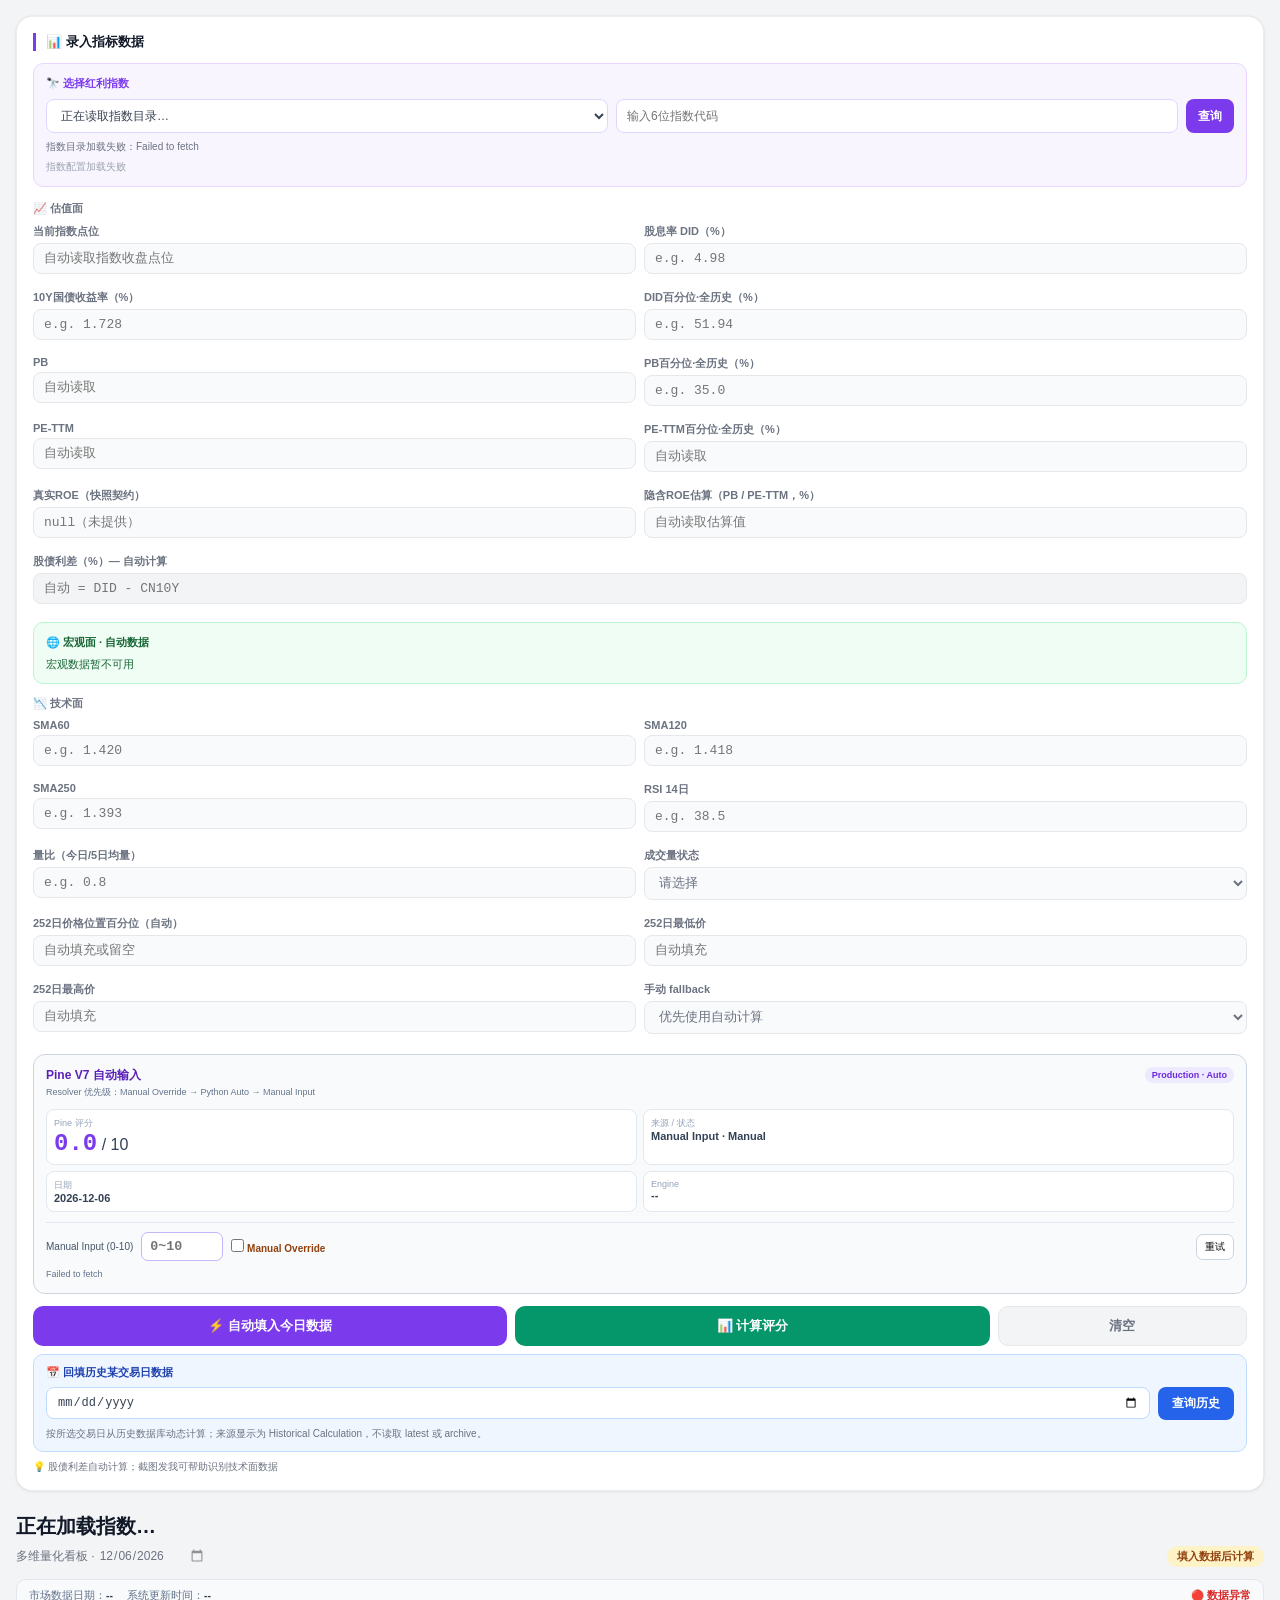
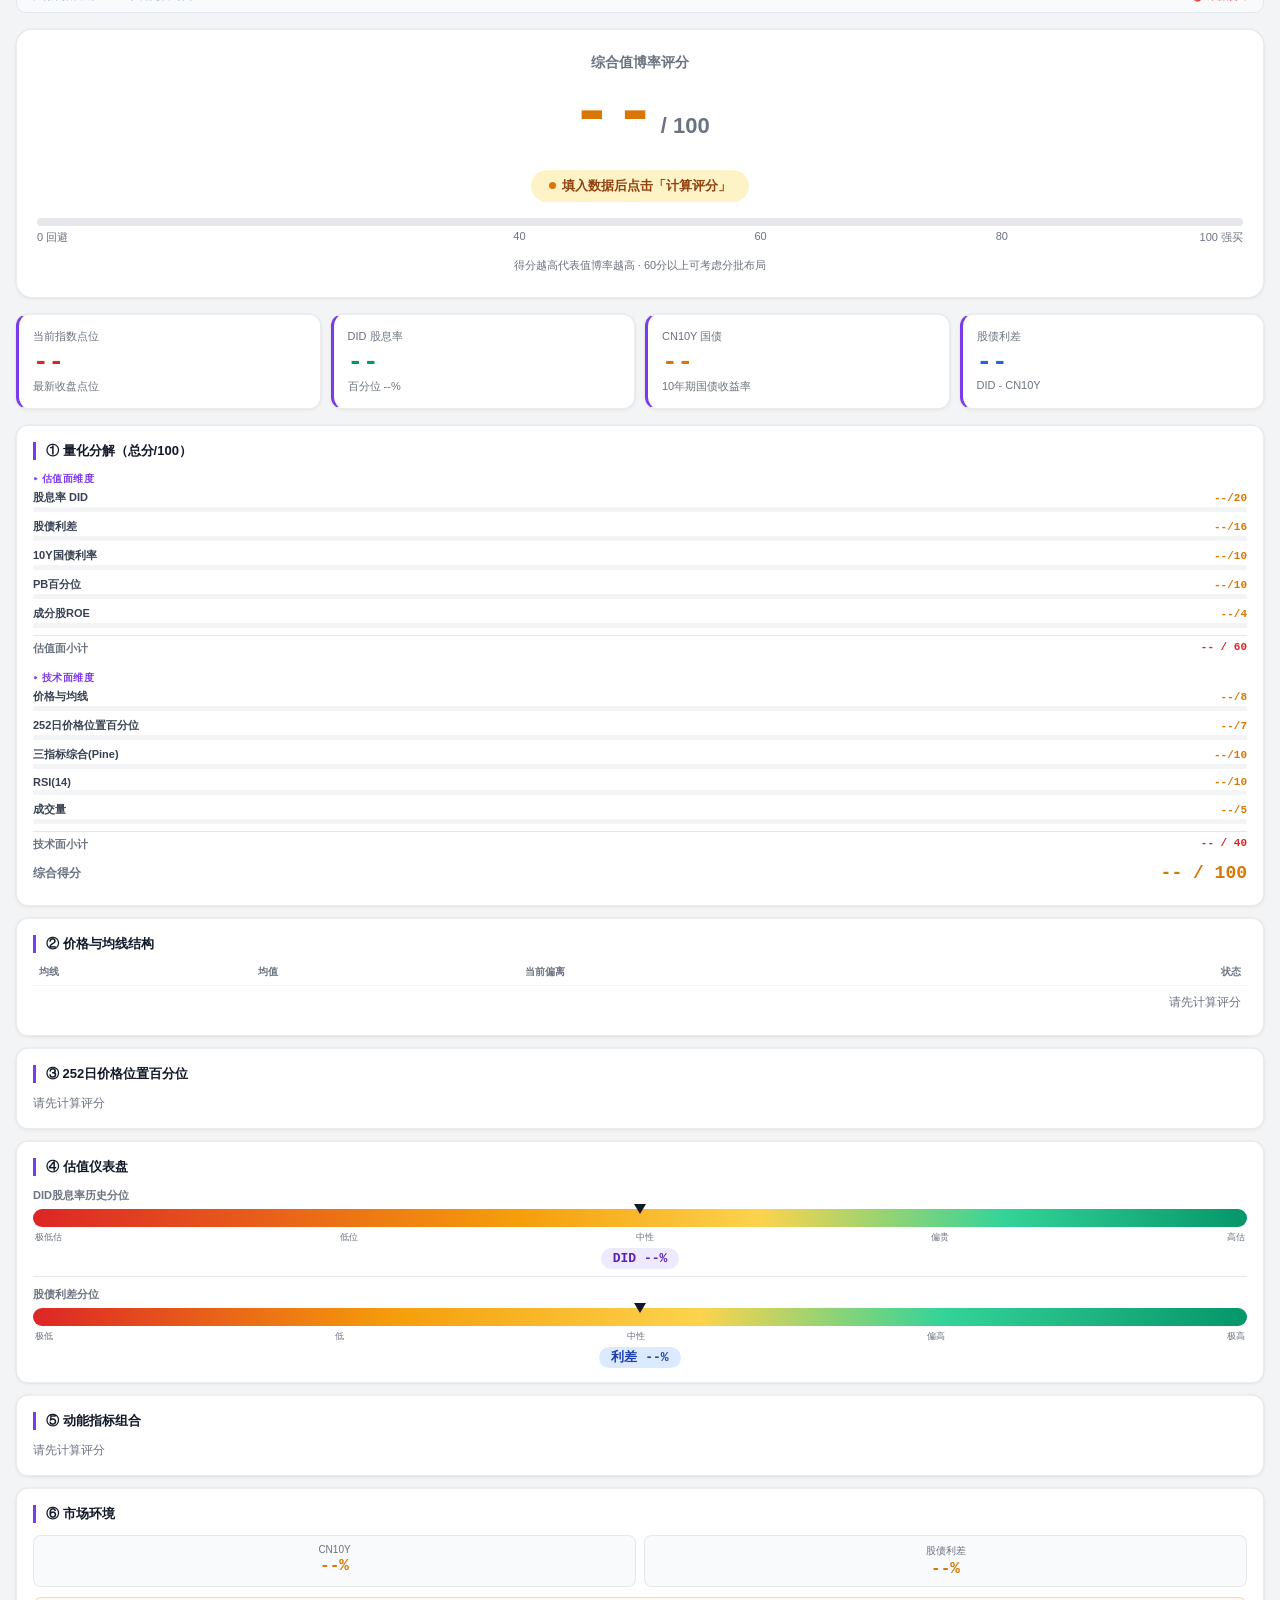
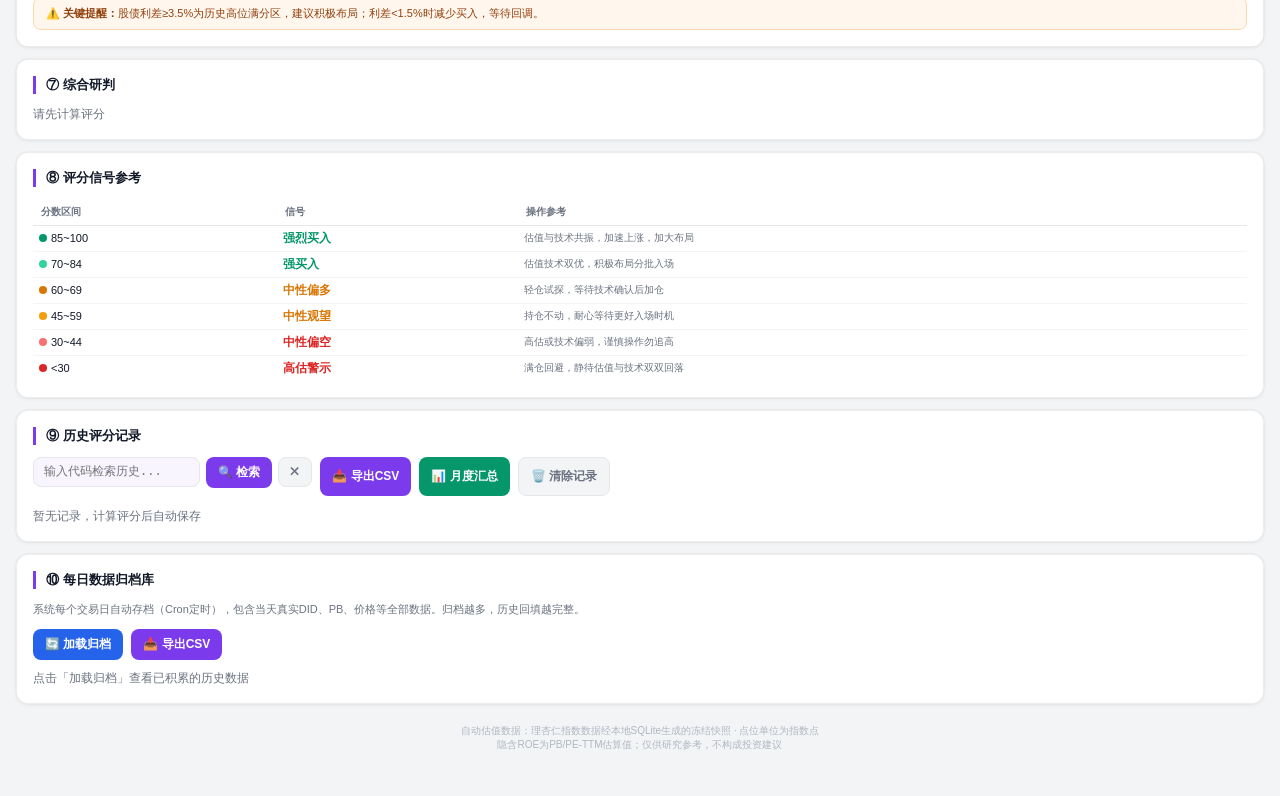
==== index.html @ 4956acb6 "Remove historical position card from Pages" ====
<!DOCTYPE html>
<html lang="zh-CN" style="overflow-x:hidden">
<head>
<meta charset="UTF-8">
<meta name="viewport" content="width=device-width,initial-scale=1">
<title>红利ETF看板 · V1.3 Production</title>
<style>
*,*::before,*::after{box-sizing:border-box;margin:0;padding:0}
img,video,svg,canvas{max-width:100%}
:root{--bg:#f3f4f6;--card:#fff;--bd:rgba(0,0,0,.07);--red:#dc2626;--green:#059669;--blue:#2563eb;--amber:#d97706;--purple:#7c3aed;--muted:#6b7280;--shadow:0 1px 4px rgba(0,0,0,.06),0 0 0 .5px rgba(0,0,0,.04)}
body{font-family:'Inter',-apple-system,sans-serif;background:var(--bg);color:#111827;min-height:100vh;padding:16px;overflow-x:hidden}
.card{background:var(--card);border-radius:12px;box-shadow:var(--shadow);border:.5px solid var(--bd);padding:16px;margin-bottom:12px;overflow:hidden;width:100%;box-sizing:border-box}
.card-title{font-size:13px;font-weight:700;margin-bottom:12px;padding-left:10px;border-left:3px solid var(--purple);white-space:nowrap}
.score-hero{background:var(--card);border-radius:16px;box-shadow:var(--shadow);border:.5px solid var(--bd);padding:24px 20px;margin-bottom:16px;text-align:center}
.score-big{font-family:monospace;font-size:72px;font-weight:700;line-height:1}
.verdict-pill{display:inline-flex;align-items:center;gap:6px;margin:8px auto 16px;font-size:13px;font-weight:600;padding:7px 18px;border-radius:20px}
.verdict-dot{width:7px;height:7px;border-radius:50%;flex-shrink:0}
.scale-track{position:relative;height:8px;border-radius:99px;background:#e5e7eb;overflow:hidden;margin-bottom:4px}
.scale-fill{position:absolute;top:0;left:0;height:100%;border-radius:99px;background:linear-gradient(to right,#dc2626,#f59e0b,#059669)}
.scale-labels{position:relative;height:16px;margin-top:2px}
.scale-labels span{position:absolute;font-size:11px;color:var(--muted);font-weight:500;white-space:nowrap;transform:translateX(-50%)}
.scale-labels span:first-child{transform:translateX(0)}
.scale-labels span:last-child{transform:translateX(-100%)}
.kpi-grid{display:grid;grid-template-columns:repeat(2,1fr);gap:10px;margin-bottom:16px}
.kpi-card{background:var(--card);border-radius:12px;box-shadow:var(--shadow);border:.5px solid var(--bd);padding:14px;border-left:3px solid var(--purple);overflow:hidden}
.kpi-label{font-size:11px;color:var(--muted);font-weight:500;white-space:nowrap;overflow:hidden;text-overflow:ellipsis}
.kpi-value{font-family:monospace;font-size:26px;font-weight:700;line-height:1.1;margin-top:4px;overflow:hidden;text-overflow:ellipsis;white-space:nowrap}
.kpi-sub{font-size:11px;color:var(--muted);margin-top:3px;white-space:nowrap}
.dim-label{font-size:11px;font-weight:700;color:var(--muted);margin:4px 0 10px;text-transform:uppercase;letter-spacing:.5px}
.score-row{display:flex;align-items:center;gap:8px;margin-bottom:6px}
.score-row-label{font-size:12px;flex-shrink:0;width:100px;white-space:nowrap;overflow:hidden;text-overflow:ellipsis}
.score-bar-wrap{flex:1;height:6px;background:#e5e7eb;border-radius:99px;overflow:hidden}
.score-bar-fill{height:100%;border-radius:99px}
.score-row-pts{font-family:monospace;font-size:12px;font-weight:700;flex-shrink:0;width:50px;text-align:right;white-space:nowrap}
.subtotal-row{display:flex;justify-content:space-between;align-items:center;padding:5px 0;margin:4px 0 10px;border-top:.5px dashed #e5e7eb;border-bottom:.5px dashed #e5e7eb}
.subtotal-row span:first-child{font-size:11px;font-weight:600;color:var(--muted)}
.subtotal-row span:last-child{font-family:monospace;font-size:13px;font-weight:700}
.gauge-track{position:relative;height:18px;border-radius:99px;background:linear-gradient(to right,#dc2626 0%,#f59e0b 40%,#fcd34d 60%,#34d399 80%,#059669 100%);margin-bottom:4px}
.gauge-ptr{position:absolute;top:-5px;transform:translateX(-50%);width:0;height:0;border-left:6px solid transparent;border-right:6px solid transparent;border-top:10px solid #111827}
.gauge-labels{display:flex;justify-content:space-between;font-size:9px;color:var(--muted);font-weight:500;padding:0 2px}
.pp252-row{display:flex;justify-content:space-between;align-items:center;padding:7px 0;border-bottom:.5px solid #e5e7eb;font-size:11px}
.pp252-row:last-child{border-bottom:none}.pp252-value{font-family:monospace;font-weight:700}
.bg-green{background:#d1fae5;color:#065f46}.bg-amber{background:#fef3c7;color:#92400e}.bg-red{background:#fee2e2;color:#991b1b}.bg-blue{background:#dbeafe;color:#1e40af}.bg-gray{background:#f3f4f6;color:#6b7280}.bg-purple{background:#ede9fe;color:#5b21b6;border:1px solid #c4b5fd}
.ma-table{width:100%;border-collapse:collapse;table-layout:fixed}
.ma-table th{font-size:10px;color:var(--muted);font-weight:600;text-align:left;padding:0 6px 6px}.ma-table th:last-child{text-align:right}.ma-table td:last-child{text-align:right}
.ma-table td{font-size:12px;padding:5px 6px;border-top:.5px solid #f3f4f6;overflow:hidden;text-overflow:ellipsis}
.tag-below{background:#fee2e2;color:#991b1b;padding:1px 6px;border-radius:4px;font-size:10px;font-weight:600}
.tag-above{background:#d1fae5;color:#065f46;padding:1px 6px;border-radius:4px;font-size:10px;font-weight:600}
.ind-row{display:flex;align-items:flex-start;gap:8px;padding:8px 0;border-top:.5px solid #f3f4f6}
.ind-row:first-child{border-top:none;padding-top:0}
.ind-dot{width:8px;height:8px;border-radius:50%;flex-shrink:0;margin-top:3px}
.ind-dot.red{background:var(--red)}.ind-dot.green{background:var(--green)}.ind-dot.amber{background:var(--amber)}
.ind-content h4{font-size:12px;font-weight:600;word-break:break-word}
.ind-content p{font-size:11px;color:var(--muted);margin-top:2px;line-height:1.45;word-break:break-word}
.analyst-block{background:#f9fafb;border-radius:10px;padding:10px 12px;border:.5px solid var(--bd);margin-top:8px}
.analyst-block h4{font-size:11px;font-weight:700;color:var(--muted);margin-bottom:6px;text-transform:uppercase;letter-spacing:.5px}
.analyst-item{display:flex;gap:8px;align-items:flex-start;margin-bottom:5px}
.analyst-item:last-child{margin-bottom:0}
.analyst-dot{width:7px;height:7px;border-radius:50%;flex-shrink:0;margin-top:4px}
.analyst-dot.green{background:#059669}.analyst-dot.red{background:#dc2626}.analyst-dot.gray{background:var(--muted)}
.analyst-item p{font-size:11px;color:#111827;line-height:1.5}
.entry-field{display:flex;flex-direction:column;gap:4px;margin-bottom:8px;min-width:0}
.entry-field label{font-size:11px;font-weight:600;color:var(--muted);white-space:nowrap;overflow:hidden;text-overflow:ellipsis}
.entry-field input,.entry-field select{font-family:monospace;font-size:13px;padding:7px 10px;border:1px solid #e5e7eb;border-radius:8px;background:#f9fafb;color:#111827;outline:none;width:100%;min-width:0;box-sizing:border-box}
.entry-field input:focus,.entry-field select:focus{border-color:var(--purple);box-shadow:0 0 0 2px rgba(124,58,237,.1);background:#fff}
.entry-field select{color:var(--muted)}.entry-field select.sel{color:#111827}
.entry-grid{display:grid;grid-template-columns:repeat(2,1fr);gap:8px;width:100%}
.btn-row{display:flex;flex-direction:row;flex-wrap:nowrap;gap:8px;margin-top:12px;width:100%}
.btn-calc{flex:2;min-width:0;padding:10px;background:#059669;color:#fff;border:none;border-radius:10px;font-size:13px;font-weight:700;cursor:pointer;white-space:nowrap}
.btn-fill{flex:2;min-width:0;padding:10px;background:var(--purple);color:#fff;border:none;border-radius:10px;font-size:13px;font-weight:700;cursor:pointer;white-space:normal;overflow:hidden;text-overflow:ellipsis;overflow-wrap:anywhere;line-height:1.25}
.btn-clear{flex:1;min-width:0;padding:10px;background:#f3f4f6;color:var(--muted);border:1px solid #e5e7eb;border-radius:10px;font-size:13px;font-weight:600;cursor:pointer;white-space:nowrap}
.calc-result{display:none;margin-top:10px;padding:10px 12px;background:#f0fdf4;border:.5px solid #bbf7d0;border-radius:10px;font-size:11px;color:#065f46}
.calc-result.show{display:block}
.spread-box{background:#f9fafb;border-radius:8px;padding:8px;border:.5px solid var(--bd);text-align:center}
.spread-box-label{font-size:10px;color:var(--muted)}
.spread-box-val{font-family:monospace;font-size:16px;font-weight:700;margin-top:2px}
.warn-box{background:#fff7ed;border:.5px solid #fed7aa;border-radius:8px;padding:8px 12px;margin-top:10px;font-size:11px;color:#92400e}
.hist-btn{padding:7px 12px;border:none;border-radius:8px;font-size:12px;font-weight:600;cursor:pointer;white-space:nowrap}
.date-input{font-family:'Inter',sans-serif;font-size:12px;color:var(--muted);background:transparent;border:none;outline:none;cursor:pointer}
.date-input::-webkit-calendar-picker-indicator{opacity:.4;cursor:pointer;width:14px;height:14px;margin-left:2px}
.header-badge{font-size:11px;font-weight:600;padding:3px 10px;border-radius:20px;white-space:nowrap;background:#fef3c7;color:#92400e}
.index-selector-controls{display:grid;grid-template-columns:minmax(0,1fr) minmax(0,1fr) auto;gap:8px;width:100%}
.index-selector-controls select,.index-selector-controls input{min-width:0;width:100%;padding:8px 10px;border:1px solid #ddd6fe;border-radius:8px;background:#fff;font-size:12px;color:#374151;outline:none}
.index-selector-controls button{padding:8px 12px;border:0;border-radius:8px;background:#7c3aed;color:#fff;font-size:12px;font-weight:700;cursor:pointer;white-space:nowrap}
@media(min-width:480px){.kpi-grid{grid-template-columns:repeat(4,1fr)}}
@media(max-width:479px){body{padding:10px}.btn-row{display:grid;grid-template-columns:minmax(0,1fr) minmax(0,1fr)}.btn-row .btn-fill,.btn-row .btn-calc{min-height:44px;white-space:normal;overflow:hidden;overflow-wrap:anywhere;line-height:1.25}.btn-row .btn-clear{grid-column:1/-1;min-height:40px}.index-selector-controls{grid-template-columns:minmax(0,1fr)}.index-selector-controls button{min-height:40px}}
</style>
<link rel="stylesheet" href="https://zq609256057-bot.github.io/Dividend-ETF/pine_auto_candidate.css">
<script src="index_management.js"></script>
<script src="https://zq609256057-bot.github.io/Dividend-ETF/dashboard_v11_core.js"></script>
</head>
<body>

<!-- 录入 -->
<div class="card" style="border-radius:16px;margin-bottom:20px">
<div class="card-title">📊 录入指标数据</div>

<!-- 指数选择器 -->
<div style="margin-bottom:14px;padding:12px;background:#f8f5ff;border:.5px solid #e9d5ff;border-radius:10px;width:100%;box-sizing:border-box">
<div style="font-size:11px;font-weight:700;color:#7c3aed;margin-bottom:8px">🔭 选择红利指数</div>
<div class="index-selector-controls">
<select id="index-selector" aria-label="已接入指数"><option value="">正在读取指数目录…</option></select>
<input id="index-code-search" inputmode="numeric" maxlength="6" autocomplete="off" placeholder="输入6位指数代码" aria-label="指数代码搜索">
<button id="index-search-button" type="button">查询</button>
</div>
<div id="index-search-status" role="status" aria-live="polite" style="font-size:10px;color:#6b7280;margin-top:7px"></div>
<div id="selected-index-label" style="font-size:10px;color:#9ca3af;margin-top:6px">正在加载指数配置…</div>
</div>

<div style="font-size:11px;font-weight:700;color:var(--muted);margin-bottom:8px;text-transform:uppercase">📈 估值面</div>
<div class="entry-grid">
<div class="entry-field"><label>当前指数点位</label><input type="number" id="e_price" placeholder="自动读取指数收盘点位" step="0.01"></div>
<div class="entry-field"><label>股息率 DID（%）</label><input type="number" id="e_did" placeholder="e.g. 4.98" step="0.01"></div>
<div class="entry-field"><label>10Y国债收益率（%）</label><input type="number" id="e_cn10y" placeholder="e.g. 1.728" step="0.001"></div>
<div class="entry-field"><label>DID百分位·全历史（%）</label><input type="number" id="e_did_pct" placeholder="e.g. 51.94" step="0.1"></div>
<div class="entry-field"><label>PB</label><input type="number" id="e_pb" placeholder="自动读取" step="0.001" readonly></div>
<div class="entry-field"><label>PB百分位·全历史（%）</label><input type="number" id="e_pb_pct" placeholder="e.g. 35.0" step="0.1"></div>
<div class="entry-field"><label>PE-TTM</label><input type="number" id="e_pe_ttm" placeholder="自动读取" step="0.001" readonly></div>
<div class="entry-field"><label>PE-TTM百分位·全历史（%）</label><input type="number" id="e_pe_ttm_pct" placeholder="自动读取" step="0.1" readonly></div>
<div class="entry-field"><label>真实ROE（快照契约）</label><input type="number" id="e_roe_actual" placeholder="null（未提供）" readonly></div>
<div class="entry-field"><label>隐含ROE估算（PB / PE-TTM，%）</label><input type="number" id="e_roe" placeholder="自动读取估算值" step="0.1"></div>
<div class="entry-field" style="grid-column:span 2"><label>股债利差（%）— 自动计算</label><input type="number" id="e_spread" placeholder="自动 = DID - CN10Y" readonly style="background:#f3f4f6;color:var(--muted)"></div>
</div>
<div id="macro-panel" style="margin-top:10px;padding:10px 12px;background:#f0fdf4;border:.5px solid #bbf7d0;border-radius:10px;font-size:11px;line-height:1.65;color:#166534">
<div style="font-weight:700;margin-bottom:4px">🌐 宏观面 · 自动数据</div>
<div id="macro-status">宏观数据暂不可用</div>
</div>
<div style="font-size:11px;font-weight:700;color:var(--muted);margin:12px 0 8px;text-transform:uppercase">📉 技术面</div>
<div class="entry-grid">
<div class="entry-field"><label>SMA60</label><input type="number" id="e_sma60" placeholder="e.g. 1.420" step="0.001"></div>
<div class="entry-field"><label>SMA120</label><input type="number" id="e_sma120" placeholder="e.g. 1.418" step="0.001"></div>
<div class="entry-field"><label>SMA250</label><input type="number" id="e_sma250" placeholder="e.g. 1.393" step="0.001"></div>
<div class="entry-field"><label>RSI 14日</label><input type="number" id="e_rsi" placeholder="e.g. 38.5" step="0.1"></div>
<div class="entry-field"><label>量比（今日/5日均量）</label><input type="number" id="e_vol_ratio" placeholder="e.g. 0.8" step="0.01"></div>
<div class="entry-field"><label>成交量状态</label><select id="e_vol_state" onchange="this.classList.add('sel')"><option value="">请选择</option></select></div>
<script type="application/json" id="volume-status-config">{"automationEnabled":true,"ruleSource":"config/scoring_rules.json#volumeStatus","priceChangeThreshold":{"downExclusive":-0.01,"upExclusive":0.01},"volumeRatioThreshold":{"shrinkExclusive":0.8,"normalExclusive":1.2,"bigExclusive":1.5},"manualOptions":[{"value":"down_shrink","display":"下跌+缩量<0.8（健康洗盘★）","score":5},{"value":"down_mild","display":"下跌+温和量0.8~<1.2","score":4},{"value":"down_vol","display":"下跌+放量1.2~<1.5（警惕）","score":2},{"value":"down_big","display":"下跌+巨量≥1.5（恐慌抛盘）","score":0},{"value":"flat","display":"横盘（-1%~+1%，量比不限）","score":2},{"value":"up_shrink","display":"上涨+缩量<0.8（惜售）","score":4},{"value":"up_mild","display":"上涨+温和量0.8~<1.2（健康★）","score":5},{"value":"up_big","display":"上涨+放量≥1.2（情绪过热）","score":2}]}</script>
<div class="entry-field"><label>252日价格位置百分位（自动）</label><input type="number" id="e_price_position_252" placeholder="自动填充或留空" step="0.1"></div>
<div class="entry-field"><label>252日最低价</label><input type="number" id="e_price_252_low" placeholder="自动填充" step="0.001"></div>
<div class="entry-field"><label>252日最高价</label><input type="number" id="e_price_252_high" placeholder="自动填充" step="0.001"></div>
<div class="entry-field"><label>手动 fallback</label><select id="e_pp252_fallback" onchange="this.classList.add('sel')"><option value="">优先使用自动计算</option><option value="low">≤20%，低位，7分</option><option value="rel_low">20%~40%，偏低，5.25分</option><option value="neutral">40%~60%，中性，3.5分</option><option value="rel_high">60%~80%，偏高，1.5分</option><option value="hot">80%~100%，偏热，0分</option></select></div>
<section id="pine-auto-panel" class="pine-auto-panel" data-mode="manual" aria-live="polite">
<div class="pine-auto-head"><div><div class="pine-auto-title">Pine V7 自动输入</div><div style="font-size:9px;color:#64748b;margin-top:2px">Resolver 优先级：Manual Override → Python Auto → Manual Input</div></div><span class="pine-auto-badge">Production · Auto</span></div>
<div class="pine-auto-grid">
<div class="pine-auto-cell"><div class="pine-auto-key">Pine 评分</div><div><strong id="pine-auto-score" class="pine-auto-score">--</strong> / 10</div></div>
<div class="pine-auto-cell"><div class="pine-auto-key">来源 / 状态</div><div class="pine-auto-value"><span id="pine-auto-source">Manual Input</span> · <span id="pine-auto-mode">Manual</span></div></div>
<div class="pine-auto-cell"><div class="pine-auto-key">日期</div><div class="pine-auto-value" id="pine-auto-date">--</div></div>
<div class="pine-auto-cell"><div class="pine-auto-key">Engine</div><div class="pine-auto-value" id="pine-auto-engine">--</div></div>
</div>
<div class="pine-auto-manual"><label for="e_tech3" style="font-size:10px;color:#475569">Manual Input (0-10)</label><input type="number" id="e_tech3" min="0" max="10" step="1" placeholder="0~10"><label style="font-size:10px;font-weight:700;color:#92400e"><input type="checkbox" id="pine-manual-override-enabled"> Manual Override</label><button type="button" id="pine-auto-retry" style="margin-left:auto;padding:5px 8px;border:1px solid #cbd5e1;border-radius:7px;background:#fff;font-size:10px;cursor:pointer">重试</button></div>
<div id="pine-auto-status" class="pine-auto-status">正在读取 Pine API…</div>
</section>
</div>
<div class="btn-row">
<button class="btn-fill" onclick="autoFill()">⚡ 自动填入今日数据</button>
<button class="btn-calc" onclick="calcScore()">📊 计算评分</button>
<button class="btn-clear" onclick="clearAll()">清空</button>
</div>
<div style="margin-top:8px;padding:10px 12px;background:#eff6ff;border:.5px solid #bfdbfe;border-radius:10px">
<div style="font-size:11px;font-weight:700;color:#1e40af;margin-bottom:7px">📅 回填历史某交易日数据</div>
<div style="display:flex;gap:8px;align-items:center">
<input type="date" id="backfill-date-div" style="flex:1;font-family:monospace;font-size:12px;padding:7px 10px;border:1px solid #bfdbfe;border-radius:8px;background:#fff;color:#374151;outline:none">
<button id="backfill-button-div" onclick="fillHistoricalDate()" style="padding:8px 14px;background:#2563eb;color:#fff;border:none;border-radius:8px;font-size:12px;font-weight:700;cursor:pointer;white-space:nowrap">⏮ 回填该日</button>
</div>
<p style="font-size:10px;color:#6b7280;margin-top:6px;line-height:1.5">按所选交易日从历史数据库动态计算；来源显示为 Historical Calculation，不读取 latest 或 archive。</p>
</div>
<div class="calc-result" id="calcResult"><strong>📊 评分结果</strong><br><span id="calcText"></span></div>
<p style="font-size:10px;color:var(--muted);margin-top:8px">💡 股债利差自动计算；截图发我可帮助识别技术面数据</p>
</div>

<!-- Header -->
<div style="display:flex;align-items:flex-start;justify-content:space-between;margin-bottom:20px">
<div style="flex:1;min-width:0">
<h1 id="etf-title" style="font-size:20px;font-weight:700;outline:none;border-radius:6px;padding:2px 4px;margin-left:-4px">正在加载指数…</h1>
<div style="display:flex;align-items:center;justify-content:space-between;gap:4px;margin-top:4px">
<div style="display:flex;align-items:center;gap:4px"><span style="font-size:12px;color:var(--muted)">多维量化看板 ·</span><input type="date" id="header-date" class="date-input"></div>
<span id="header-badge" class="header-badge">填入数据后计算</span>
</div>
</div>
</div>

<!-- Data freshness status (display only; does not affect scoring or inputs) -->
<div id="data-status-panel" style="display:flex;align-items:center;justify-content:space-between;gap:12px;flex-wrap:wrap;margin:-8px 0 16px;padding:9px 12px;background:#f8fafc;border:.5px solid #e2e8f0;border-radius:10px;font-size:10.5px;color:#64748b">
<div style="display:flex;gap:14px;flex-wrap:wrap">
<span>市场数据日期：<strong id="data-status-market-date" style="color:#334155">读取中...</strong></span>
<span>系统更新时间：<strong id="data-status-generated-at" style="color:#334155">读取中...</strong></span>
</div>
<strong id="data-status-state" style="color:#64748b">⚪ 正在检查数据状态</strong>
</div>

<!-- Score Hero -->
<div class="score-hero">
<h2 style="font-size:14px;font-weight:700;color:var(--muted);margin-bottom:4px">综合值博率评分</h2>
<div style="display:flex;align-items:baseline;justify-content:center;gap:4px;margin:6px 0 12px">
<span id="hero-score" class="score-big" style="color:#d97706">--</span>
<span style="font-size:22px;font-weight:600;color:var(--muted)">/ 100</span>
</div>
<div id="hero-pill" class="verdict-pill" style="background:#fef3c7;color:#92400e"><span class="verdict-dot" style="background:#d97706"></span>填入数据后点击「计算评分」</div>
<div class="scale-track"><div id="hero-bar" class="scale-fill" style="width:0%"></div></div>
<div class="scale-labels">
<span style="left:0%">0 回避</span><span style="left:40%">40</span><span style="left:60%">60</span><span style="left:80%">80</span><span style="left:100%">100 强买</span>
</div>
<p style="font-size:11px;color:var(--muted);margin-top:12px">得分越高代表值博率越高 · 60分以上可考虑分批布局</p>
</div>

<!-- KPI -->
<div class="kpi-grid">
<div class="kpi-card"><div class="kpi-label">当前指数点位</div><div class="kpi-value" id="kpi-price" style="color:#dc2626">--</div><div class="kpi-sub" id="kpi-price-sub">最新收盘点位</div></div>
<div class="kpi-card"><div class="kpi-label">DID 股息率</div><div class="kpi-value" id="kpi-did" style="color:#059669">--</div><div class="kpi-sub" id="kpi-did-sub">百分位 --%</div></div>
<div class="kpi-card"><div class="kpi-label">CN10Y 国债</div><div class="kpi-value" id="kpi-bond" style="color:#d97706">--</div><div class="kpi-sub">10年期国债收益率</div></div>
<div class="kpi-card"><div class="kpi-label">股债利差</div><div class="kpi-value" id="kpi-spread" style="color:#2563eb">--</div><div class="kpi-sub" id="kpi-spread-sub">DID - CN10Y</div></div>
</div>

<!-- Score Decomp -->
<div class="card" id="score-decomp-section"></div>

<!-- MA -->
<div class="card">
<div class="card-title">② 价格与均线结构</div>
<table class="ma-table"><colgroup><col style="width:18%"><col style="width:22%"><col style="width:28%"><col style="width:32%"></colgroup><thead><tr><th>均线</th><th>均值</th><th>当前偏离</th><th style="text-align:right">状态</th></tr></thead><tbody id="ma-tbody"><tr><td colspan="4" style="font-size:12px;color:var(--muted);padding:8px 6px">请先计算评分</td></tr></tbody></table>
</div>

<!-- 252日价格位置 -->
<div class="card">
<div class="card-title">③ 252日价格位置百分位</div>
<div id="pp252-rows"><p style="font-size:12px;color:var(--muted)">请先计算评分</p></div>
</div>

<!-- Gauge -->
<div class="card">
<div class="card-title">④ 估值仪表盘</div>
<p style="font-size:11px;font-weight:600;color:var(--muted);margin-bottom:6px">DID股息率历史分位</p>
<div class="gauge-track"><div class="gauge-ptr" id="did-ptr" style="left:50%"></div></div>
<div class="gauge-labels"><span>极低估</span><span>低位</span><span>中性</span><span>偏贵</span><span>高估</span></div>
<div style="text-align:center;margin-top:4px"><span style="font-family:monospace;font-size:13px;font-weight:700;padding:3px 12px;border-radius:20px;background:#ede9fe;color:#5b21b6" id="did-gauge-label">DID --%</span></div>
<div style="height:.5px;background:#e5e7eb;margin:10px 0"></div>
<p style="font-size:11px;font-weight:600;color:var(--muted);margin-bottom:6px">股债利差分位</p>
<div class="gauge-track" style="background:linear-gradient(to right,#dc2626 0%,#f59e0b 30%,#fcd34d 55%,#34d399 75%,#059669 100%)"><div class="gauge-ptr" id="spread-ptr" style="left:50%"></div></div>
<div class="gauge-labels"><span>极低</span><span>低</span><span>中性</span><span>偏高</span><span>极高</span></div>
<div style="text-align:center;margin-top:4px"><span style="font-family:monospace;font-size:13px;font-weight:700;padding:3px 12px;border-radius:20px;background:#dbeafe;color:#1e40af" id="spread-gauge-label">利差 --%</span></div>
</div>

<!-- Indicators -->
<div class="card">
<div class="card-title">⑤ 动能指标组合</div>
<div id="indicator-rows"><p style="font-size:12px;color:var(--muted)">请先计算评分</p></div>
</div>

<!-- Spread -->
<div class="card">
<div class="card-title">⑥ 市场环境</div>
<div style="display:grid;grid-template-columns:repeat(2,1fr);gap:8px;margin-bottom:10px">
<div class="spread-box"><div class="spread-box-label">CN10Y</div><div class="spread-box-val" id="box-bond" style="color:var(--amber)">--%</div></div>
<div class="spread-box"><div class="spread-box-label">股债利差</div><div class="spread-box-val" id="box-spread" style="color:var(--amber)">--%</div></div>
</div>
<div class="warn-box">⚠️ <strong>关键提醒：</strong>股债利差≥3.5%为历史高位满分区，建议积极布局；利差&lt;1.5%时减少买入，等待回调。</div>
</div>

<!-- Summary -->
<div class="card" id="summary-card">
<div class="card-title">⑦ 综合研判</div>
<p style="font-size:12px;color:var(--muted)">请先计算评分</p>
</div>



<!-- 评分信号参考 -->
<div class="card">
<div class="card-title">⑧ 评分信号参考</div>
<table style="width:100%;border-collapse:collapse;font-size:12px">
<thead><tr style="border-bottom:1.5px solid #e5e7eb">
<th style="padding:6px 8px;text-align:left;font-size:10px;color:var(--muted)">分数区间</th>
<th style="padding:6px 8px;text-align:left;font-size:10px;color:var(--muted)">信号</th>
<th style="padding:6px 8px;text-align:left;font-size:10px;color:var(--muted)">操作参考</th>
</tr></thead>
<tbody>
<tr style="border-bottom:.5px solid #f3f4f6"><td style="padding:4px 6px;white-space:nowrap;font-size:11px"><span style="display:inline-flex;align-items:center;gap:4px"><span style="width:8px;height:8px;border-radius:50%;background:#059669;display:inline-block"></span>85~100</span></td><td style="padding:4px 6px;font-weight:700;color:#059669;white-space:nowrap;font-size:12px">强烈买入</td><td style="padding:4px 6px;color:#6b7280;font-size:10px;line-height:1.4">估值与技术共振，加速上涨，加大布局</td></tr>
<tr style="border-bottom:.5px solid #f3f4f6"><td style="padding:4px 6px;white-space:nowrap;font-size:11px"><span style="display:inline-flex;align-items:center;gap:4px"><span style="width:8px;height:8px;border-radius:50%;background:#34d399;display:inline-block"></span>70~84</span></td><td style="padding:4px 6px;font-weight:700;color:#059669;white-space:nowrap;font-size:12px">强买入</td><td style="padding:4px 6px;color:#6b7280;font-size:10px;line-height:1.4">估值技术双优，积极布局分批入场</td></tr>
<tr style="border-bottom:.5px solid #f3f4f6"><td style="padding:4px 6px;white-space:nowrap;font-size:11px"><span style="display:inline-flex;align-items:center;gap:4px"><span style="width:8px;height:8px;border-radius:50%;background:#d97706;display:inline-block"></span>60~69</span></td><td style="padding:4px 6px;font-weight:700;color:#d97706;white-space:nowrap;font-size:12px">中性偏多</td><td style="padding:4px 6px;color:#6b7280;font-size:10px;line-height:1.4">轻仓试探，等待技术确认后加仓</td></tr>
<tr style="border-bottom:.5px solid #f3f4f6"><td style="padding:4px 6px;white-space:nowrap;font-size:11px"><span style="display:inline-flex;align-items:center;gap:4px"><span style="width:8px;height:8px;border-radius:50%;background:#f59e0b;display:inline-block"></span>45~59</span></td><td style="padding:4px 6px;font-weight:700;color:#d97706;white-space:nowrap;font-size:12px">中性观望</td><td style="padding:4px 6px;color:#6b7280;font-size:10px;line-height:1.4">持仓不动，耐心等待更好入场时机</td></tr>
<tr style="border-bottom:.5px solid #f3f4f6"><td style="padding:4px 6px;white-space:nowrap;font-size:11px"><span style="display:inline-flex;align-items:center;gap:4px"><span style="width:8px;height:8px;border-radius:50%;background:#f87171;display:inline-block"></span>30~44</span></td><td style="padding:4px 6px;font-weight:700;color:#dc2626;white-space:nowrap;font-size:12px">中性偏空</td><td style="padding:4px 6px;color:#6b7280;font-size:10px;line-height:1.4">高估或技术偏弱，谨慎操作勿追高</td></tr>
<tr><td style="padding:4px 6px;white-space:nowrap;font-size:11px"><span style="display:inline-flex;align-items:center;gap:4px"><span style="width:8px;height:8px;border-radius:50%;background:#dc2626;display:inline-block"></span>&lt;30</span></td><td style="padding:4px 6px;font-weight:700;color:#dc2626;white-space:nowrap;font-size:12px">高估警示</td><td style="padding:4px 6px;color:#6b7280;font-size:10px;line-height:1.4">满仓回避，静待估值与技术双双回落</td></tr>
</tbody></table>
</div>

<!-- History -->
<div class="card" id="history-section">
<div class="card-title">⑨ 历史评分记录</div>
<div style="display:flex;gap:8px;margin-bottom:12px;flex-wrap:wrap">
<div style="display:flex;align-items:center;gap:6px;margin-bottom:8px;grid-column:1/-1"><input id="hist-search" type="text" inputmode="numeric" maxlength="6" placeholder="输入代码检索历史..." style="flex:1;padding:7px 10px;border-radius:8px;border:.5px solid #e5e7eb;font-size:12px;background:#f8f5ff;color:#374151;outline:none;font-family:monospace" oninput="searchHistory(this.value)"><button onclick="searchHistory(document.getElementById('hist-search').value)" style="padding:7px 12px;border-radius:8px;background:#7c3aed;color:#fff;border:none;font-size:12px;font-weight:700;cursor:pointer;white-space:nowrap">🔍 检索</button><button onclick="document.getElementById('hist-search').value='';renderHistory(window._etfHistory||[])" style="padding:7px 10px;border-radius:8px;background:#f3f4f6;color:var(--muted);border:.5px solid #e5e7eb;font-size:12px;cursor:pointer">✕</button></div><button class="hist-btn" onclick="exportCSV()" style="background:#7c3aed;color:#fff">📥 导出CSV</button>
<button class="hist-btn" onclick="showMonthly()" style="background:#059669;color:#fff">📊 月度汇总</button>
<button class="hist-btn" onclick="clearHistory()" style="background:#f3f4f6;color:var(--muted);border:1px solid #e5e7eb">🗑️ 清除记录</button>
</div>
<div id="history-table-wrap"><p style="font-size:12px;color:var(--muted)">暂无记录，计算评分后自动保存</p></div>
</div>

<!-- 数据归档库 -->
<div class="card" id="div-archive-section">
<div class="card-title">⑩ 每日数据归档库</div>
<p style="font-size:11px;color:var(--muted);margin-bottom:10px;line-height:1.6">系统每个交易日自动存档（Cron定时），包含当天真实DID、PB、价格等全部数据。归档越多，历史回填越完整。</p>
<div style="display:flex;gap:8px;margin-bottom:10px;flex-wrap:wrap">
<button onclick="loadDivArchive()" class="hist-btn" style="background:#2563eb;color:#fff">🔄 加载归档</button>
<button onclick="exportDivArchiveCSV()" class="hist-btn" style="background:#7c3aed;color:#fff">📥 导出CSV</button>
</div>
<div id="div-archive-wrap"><p style="font-size:12px;color:var(--muted)">点击「加载归档」查看已积累的历史数据</p></div>
</div>

<script>
var STORAGE_KEY='dividend_etf_history';
var API_KEY='v1_3_production_history';
var latestPricePosition252=null;
// Production 始终使用浏览器本地历史，不写 Production KV。
async function cloudLoad(){try{var d=JSON.parse(localStorage.getItem(API_KEY)||'[]');return Array.isArray(d)?d:[];}catch(e){return[];}}
async function cloudSave(records){try{localStorage.setItem(API_KEY,JSON.stringify(records));}catch(e){console.warn('Production本地历史保存失败',e);}}
function g(id){return document.getElementById(id);}
function gv(id){var el=g(id);return el?el.value:'';}
var DISPLAY_NUMBER_INPUT_IDS=['e_price','e_did','e_cn10y','e_did_pct','e_pb','e_pb_pct','e_pe_ttm','e_pe_ttm_pct','e_roe_actual','e_roe','e_spread','e_sma60','e_sma120','e_sma250','e_rsi','e_vol_ratio','e_price_position_252','e_price_252_low','e_price_252_high','e_tech3'];
var VOLUME_STATUS_CONFIG=JSON.parse(g('volume-status-config').textContent);
var VOLUME_STATUS_BY_VALUE=Object.fromEntries(VOLUME_STATUS_CONFIG.manualOptions.map(function(item){return[item.value,item];}));
VOLUME_STATUS_CONFIG.manualOptions.forEach(function(item){var option=document.createElement('option');option.value=item.value;option.textContent=item.display;g('e_vol_state').appendChild(option);});
function formatDisplayNumber(value,maxDecimals){
  if(value===null||value===undefined||value==='')return'';
  var number=Number(value);
  if(!Number.isFinite(number))return'';
  var decimals=Number.isInteger(maxDecimals)?Math.max(0,Math.min(20,maxDecimals)):3;
  var factor=Math.pow(10,decimals);
  var rounded=Math.round((number+Number.EPSILON)*factor)/factor;
  if(!Number.isFinite(rounded))rounded=number;
  if(Object.is(rounded,-0))rounded=0;
  return rounded.toLocaleString('en-US',{useGrouping:false,minimumFractionDigits:0,maximumFractionDigits:decimals});
}
function clearDisplayRaw(el){if(!el)return;delete el.dataset.rawValue;delete el.dataset.displayValue;}
function setDisplayNumberValue(id,value){
  var el=g(id),display=formatDisplayNumber(value);
  if(!el||display==='')return false;
  el.value=display;
  el.dataset.rawValue=String(value);
  el.dataset.displayValue=display;
  return true;
}
function numericInputValue(id){
  var el=g(id);if(!el)return NaN;
  if(el.dataset.rawValue!==undefined&&el.value===el.dataset.displayValue)return Number(el.dataset.rawValue);
  return parseFloat(el.value);
}
function storedInputValue(id){
  var el=g(id);if(!el)return'';
  if(el.dataset.rawValue!==undefined&&el.value===el.dataset.displayValue)return el.dataset.rawValue;
  return el.value;
}
DISPLAY_NUMBER_INPUT_IDS.forEach(function(id){
  var el=g(id);if(!el)return;
  el.addEventListener('input',function(){el.dataset.manualOverride='true';if(el.value!==el.dataset.displayValue)clearDisplayRaw(el);});
  el.addEventListener('blur',function(){
    if(el.value===''){clearDisplayRaw(el);return;}
    if(el.dataset.rawValue!==undefined&&el.value===el.dataset.displayValue)return;
    var number=Number(el.value);if(!Number.isFinite(number)){clearDisplayRaw(el);return;}
    setDisplayNumberValue(id,number);
  });
});
var volumeStateInput=g('e_vol_state');if(volumeStateInput)volumeStateInput.addEventListener('change',function(){volumeStateInput.dataset.manualOverride='true';});
(function(){
var d=new Date();
g('header-date').value=d.getFullYear()+'-'+String(d.getMonth()+1).padStart(2,'0')+'-'+String(d.getDate()).padStart(2,'0');
renderScoreDecomp();
cloudLoad().then(function(r){ window._etfHistory=Array.isArray(r)?r:[]; renderHistory(r); });
})();
function updateSpread(){
var did=numericInputValue('e_did'),cn=numericInputValue('e_cn10y');
if(!isNaN(did)&&!isNaN(cn))setDisplayNumberValue('e_spread',did-cn);
}
g('e_did').addEventListener('input',updateSpread);
g('e_cn10y').addEventListener('input',updateSpread);
function renderScoreDecomp(){
var sc2=g('score-decomp-section');if(!sc2)return;
function sr(id,label,max){
  return '<div style="margin-bottom:7px">'
    +'<div style="display:flex;justify-content:space-between;align-items:center;margin-bottom:2px">'
    +'<span style="font-size:11px;font-weight:600;color:#374151">'+label+'</span>'
    +'<span style="display:flex;align-items:center;gap:6px">'
    +'<span id="desc-'+id+'" style="font-size:10px;color:#9ca3af;max-width:130px;text-align:right;white-space:nowrap;overflow:hidden;text-overflow:ellipsis"></span>'
    +'<span id="pts-'+id+'" style="font-family:monospace;font-size:11px;font-weight:700;color:#d97706;min-width:42px;text-align:right">--/'+max+'</span>'
    +'</span></div>'
    +'<div style="height:5px;background:#f3f4f6;border-radius:3px;overflow:hidden">'
    +'<div id="bar-'+id+'" style="height:100%;width:0%;background:#d97706;border-radius:3px;transition:width .4s"></div>'
    +'</div></div>';
}
var html='<div class="card-title">① 量化分解（总分/100）</div>';
html+='<div style="font-size:10px;font-weight:700;color:var(--purple);margin:6px 0 4px;letter-spacing:.5px">▸ 估值面维度</div>';
html+=sr('did','股息率 DID',20);html+=sr('spread','股债利差',16);html+=sr('bond','10Y国债利率',10);html+=sr('pb','PB百分位',10);html+=sr('roe','成分股ROE',4);
html+='<div style="display:flex;justify-content:space-between;font-size:11px;font-weight:700;padding:5px 0;border-top:.5px solid #e5e7eb;margin-top:4px"><span style="color:#6b7280">估值面小计</span><span id="subtotal-val" style="color:#dc2626;font-family:monospace">-- / 60</span></div>';
html+='<div style="font-size:10px;font-weight:700;color:var(--purple);margin:10px 0 4px;letter-spacing:.5px">▸ 技术面维度</div>';
html+=sr('ma','价格与均线',8);html+=sr('pp252','252日价格位置百分位',7);html+=sr('tech3','三指标综合(Pine)',10);html+=sr('rsi','RSI(14)',10);html+=sr('vol','成交量',5);
html+='<div style="display:flex;justify-content:space-between;font-size:11px;font-weight:700;padding:5px 0;border-top:.5px solid #e5e7eb;margin-top:4px"><span style="color:#6b7280">技术面小计</span><span id="subtotal-tech" style="color:#dc2626;font-family:monospace">-- / 40</span></div>';
html+='<div style="display:flex;justify-content:space-between;align-items:center;padding:6px 0"><span style="font-size:12px;font-weight:600;color:#6b7280">综合得分</span><span id="total-display" style="font-family:monospace;font-size:18px;font-weight:700;color:#d97706">-- / 100</span></div>';
sc2.innerHTML=html;
}

function sb(id,s,max){var el=g('bar-'+id);if(!el)return;el.style.width=Math.min(100,Math.round(s/max*100))+'%';el.style.background=sc(s,max);}
function sp(id,s,max){var el=g('pts-'+id);if(!el)return;el.textContent=formatDisplayNumber(s)+' / '+formatDisplayNumber(max);el.style.color=sc(s,max);}
function sc(s,max){return s/max>=.7?'#059669':s/max>=.4?'#d97706':'#dc2626';}
function sd(id,desc){var el=g('desc-'+id);if(el)el.textContent=desc;}
function normalizePercent(value){if(value===null||value===undefined||value==='')return null;var n=Number(value);return Number.isFinite(n)?Math.max(0,Math.min(100,n)):null;}
function pricePosition252Score(position){var v=normalizePercent(position);if(v===null)return{score:0,label:'暂无数据'};if(v<=20)return{score:7,label:'低位'};if(v<=40)return{score:5.25,label:'偏低'};if(v<=60)return{score:3.5,label:'中性'};if(v<=80)return{score:1.5,label:'偏高'};return{score:0,label:'偏热'};}
function manualPricePositionFallback(key){var map={low:{position:20,score:7,label:'低位'},rel_low:{position:30,score:5.25,label:'偏低'},neutral:{position:50,score:3.5,label:'中性'},rel_high:{position:70,score:1.5,label:'偏高'},hot:{position:90,score:0,label:'偏热'}};if(!map[key])return null;return Object.assign({low:null,high:null,estimated:true,fallbackUsed:true},map[key]);}
function resolvePricePosition252(price){var typedPosition=normalizePercent(numericInputValue('e_price_position_252'));var low=numericInputValue('e_price_252_low'),high=numericInputValue('e_price_252_high');var source=latestPricePosition252||{};var position=typedPosition;if(position===null&&!isNaN(price)&&!isNaN(low)&&!isNaN(high)&&high!==low)position=normalizePercent((price-low)/(high-low)*100);if(position===null)position=normalizePercent(source.value);var manual=manualPricePositionFallback(gv('e_pp252_fallback'));if(manual)return manual;var info=pricePosition252Score(position);return{position:position,low:Number.isFinite(low)?low:(source.low??null),high:Number.isFinite(high)?high:(source.high??null),estimated:!!source.estimated,fallbackUsed:false,score:info.score,label:info.label};}
function clearAll(){
DISPLAY_NUMBER_INPUT_IDS.forEach(function(id){var el=g(id);if(el){el.value='';clearDisplayRaw(el);delete el.dataset.manualOverride;}});
['e_pp252_fallback','e_vol_state'].forEach(function(id){var el=g(id);if(el){el.value='';el.classList.remove('sel');delete el.dataset.manualOverride;}});latestPricePosition252=null;
g('e_spread').value='';;
var cr=g('calcResult');if(cr)cr.classList.remove('show');}
// ─── V1.3 动态指数选择器（唯一入口：GET /indices）──────────
var INDEX_REGISTRY=[];
var _selIndex = '';
var _selEtf   = '';
var LOCAL_SNAPSHOT_API = /^(localhost|127\.0\.0\.1)$/.test(location.hostname) ? new URLSearchParams(location.search).get('snapshot_api') : null;
var DEPLOYMENT_PRODUCTION_URL = 'https://dividend-dashboard-api.zq609256057.workers.dev';
var DATA_API_DIV = window.DIVIDEND_SNAPSHOT_API || LOCAL_SNAPSHOT_API || DEPLOYMENT_PRODUCTION_URL;

function formatBeijingDateTime(value){
  if(!value)return'--';
  var d=new Date(value);if(isNaN(d.getTime()))return'--';
  var parts=new Intl.DateTimeFormat('zh-CN',{timeZone:'Asia/Shanghai',year:'numeric',month:'2-digit',day:'2-digit',hour:'2-digit',minute:'2-digit',hour12:false}).formatToParts(d);
  var map={};parts.forEach(function(part){map[part.type]=part.value;});
  return map.year+'-'+map.month+'-'+map.day+' '+map.hour+':'+map.minute;
}

function calendarAgeDays(dateText){
  if(!/^\d{4}-\d{2}-\d{2}$/.test(dateText||''))return Infinity;
  var nowParts=new Intl.DateTimeFormat('en-CA',{timeZone:'Asia/Shanghai',year:'numeric',month:'2-digit',day:'2-digit'}).formatToParts(new Date());
  var map={};nowParts.forEach(function(part){map[part.type]=part.value;});
  var today=Date.UTC(Number(map.year),Number(map.month)-1,Number(map.day));
  var bits=dateText.split('-').map(Number);var business=Date.UTC(bits[0],bits[1]-1,bits[2]);
  return Math.floor((today-business)/86400000);
}

function renderDataFreshnessStatus(snapshot,health,error){
  var marketEl=g('data-status-market-date'),generatedEl=g('data-status-generated-at'),stateEl=g('data-status-state');
  if(!marketEl||!generatedEl||!stateEl)return;
  marketEl.textContent=snapshot&&snapshot.as_of_date?snapshot.as_of_date:'--';
  generatedEl.textContent=snapshot&&snapshot.generated_at?formatBeijingDateTime(snapshot.generated_at):'--';
  var healthy=!error&&snapshot&&health&&health.status==='ok'&&health.as_of_date===snapshot.as_of_date;
  if(!healthy){
    stateEl.textContent='🔴 数据异常';stateEl.style.color='#dc2626';
    stateEl.title=error?String(error.message||error):'health 与 latest 状态不一致';return;
  }
  if(calendarAgeDays(snapshot.as_of_date)>3){
    stateEl.textContent='🟡 数据等待更新';stateEl.style.color='#d97706';
    stateEl.title='市场数据日期距今超过3个自然日';return;
  }
  stateEl.textContent='🟢 自动更新正常';stateEl.style.color='#059669';stateEl.title='latest 与 health 校验一致';
}

function loadDataFreshnessStatus(requestIdentity){
  Promise.all([
    fetch(DATA_API_DIV+'/latest',{cache:'no-store'}).then(function(r){if(!r.ok)throw new Error('latest HTTP '+r.status);return r.json();}).then(function(value){return{value:value};}).catch(function(error){return{error:error};}),
    fetch(DATA_API_DIV+'/health',{cache:'no-store'}).then(function(r){if(!r.ok)throw new Error('health HTTP '+r.status);return r.json();}).then(function(value){return{value:value};}).catch(function(error){return{error:error};})
  ]).then(function(results){if(!requestIdentity||isCurrentIndexRequest(requestIdentity))renderDataFreshnessStatus(results[0].value||null,results[1].value||null,results[0].error||results[1].error||null);});
}

loadDataFreshnessStatus();

function getIndexConfig(code){return INDEX_REGISTRY.find(function(item){return item.code===code;})||null;}
function renderIndexSelector(){
  var selector=g('index-selector');if(!selector)return;
  selector.innerHTML='';
  INDEX_REGISTRY.forEach(function(item){
    var option=document.createElement('option');option.value=item.code;
    option.textContent=item.name+' · '+item.code;selector.appendChild(option);
  });
  selector.onchange=function(){activateIndex(selector.value);};
}
function updateIndexTitle(config){var title=g('etf-title');if(title&&config)title.textContent=config.name+' · '+config.code;}
var indexActivationId=0;
var indexActivationController=null;
function captureIndexRequestIdentity(requestedIndexCode){
  return Object.freeze({
    activationId:indexActivationId,
    requestedIndexCode:String(requestedIndexCode||_selIndex||''),
    signal:indexActivationController&&indexActivationController.signal?indexActivationController.signal:undefined
  });
}
function isCurrentIndexRequest(requestIdentity){
  return!!requestIdentity&&requestIdentity.activationId===indexActivationId&&requestIdentity.requestedIndexCode===_selIndex;
}
function selectIndex(idxCode, etfCode) {
  var config=getIndexConfig(idxCode);
  if(!config){console.error('[Dividend V1.1] 指数配置不存在或未启用:',idxCode);showMsg('⚠️ 指数配置不存在或未启用：'+idxCode);return false;}
  _selIndex = config.code;
  _selEtf   = etfCode || '';
  var selector=g('index-selector');if(selector)selector.value=config.code;
  var lbl = g('selected-index-label');
  if(lbl) lbl.textContent = '当前：' + config.name+' '+config.code + (etfCode ? '（ETF ' + etfCode + '）' : '（指数点位）');
  updateIndexTitle(config);
  // 保存到 localStorage（历史记忆）
  try { localStorage.setItem('div_sel_index', config.code); localStorage.setItem('div_sel_etf', etfCode || ''); } catch(e){}
  if(window.PineScoreResolver&&typeof window.PineScoreResolver.render==='function')window.PineScoreResolver.render();
  return true;
}

async function activateIndex(code){
  var activationId=++indexActivationId;
  if(indexActivationController)indexActivationController.abort();
  indexActivationController=typeof AbortController==='function'?new AbortController():null;
  if(!selectIndex(code,''))return false;
  var requestIdentity=captureIndexRequestIdentity(code);
  clearAll();
  if(window.PineScoreResolver&&typeof window.PineScoreResolver.render==='function')window.PineScoreResolver.render();
  var historyDate=g('backfill-date-div');
  if(historyDate&&historyDate.value){var historicalLoaded=await fillHistoricalDate(requestIdentity);if(!historicalLoaded||!isCurrentIndexRequest(requestIdentity))return false;calcScore();return true;}
  var loaded=await fetchAndFillDiv(null,document.querySelector('.btn-fill'),requestIdentity);
  if(loaded&&isCurrentIndexRequest(requestIdentity))calcScore();
  return loaded;
}

function searchIndexCode(){
  var input=g('index-code-search'),status=g('index-search-status');
  var item=window.DividendIndexManagement.findByCode(INDEX_REGISTRY,input&&input.value);
  if(!item){if(status)status.textContent='该指数未接入。';return false;}
  if(status)status.textContent='已匹配：'+item.name+' · '+item.code;
  activateIndex(item.code);return true;
}

async function initializeIndexManagement(){
  var status=g('index-search-status');
  try{INDEX_REGISTRY=await window.DividendIndexManagement.load(DATA_API_DIV,window.fetch.bind(window));}
  catch(error){console.error('[Dividend V1.3] /indices 加载失败',error);if(status)status.textContent='指数目录加载失败：'+error.message;var lbl=g('selected-index-label');if(lbl)lbl.textContent='指数配置加载失败';return;}
  renderIndexSelector();
  if(!INDEX_REGISTRY.length){if(status)status.textContent='暂无已接入指数';return;}
  var preferred=INDEX_REGISTRY[0].code;
  try {
    var si = localStorage.getItem('div_sel_index');
    if(getIndexConfig(si))preferred=si;
  }catch(e){}
  var search=g('index-code-search'),button=g('index-search-button');
  if(button)button.onclick=searchIndexCode;
  if(search)search.addEventListener('keydown',function(event){if(event.key==='Enter'){event.preventDefault();searchIndexCode();}});
  if(status)status.textContent='目录已加载 '+INDEX_REGISTRY.length+' 个指数';
  await activateIndex(preferred);
}

initializeIndexManagement();

// 自动填入今日数据
function autoFill(){
  fetchAndFillDiv(null,document.querySelector('.btn-fill'),captureIndexRequestIdentity(_selIndex));
}

function localToday(){var d=new Date();return d.getFullYear()+'-'+String(d.getMonth()+1).padStart(2,'0')+'-'+String(d.getDate()).padStart(2,'0');}
function historicalError(kind,message){var error=new Error(message);error.kind=kind;return error;}
function clearHistoricalAutoFields(){
  ['e_price','e_did','e_cn10y','e_did_pct','e_pb','e_pb_pct','e_pe_ttm','e_pe_ttm_pct','e_roe_actual','e_roe','e_spread','e_sma60','e_sma120','e_sma250','e_rsi','e_vol_ratio','e_price_position_252','e_price_252_low','e_price_252_high'].forEach(function(id){var el=g(id);if(el){el.value='';clearDisplayRaw(el);delete el.dataset.manualOverride;}});
  var volume=g('e_vol_state');if(volume){volume.value='';volume.classList.remove('sel');delete volume.dataset.manualOverride;}latestPricePosition252=null;
}
function mapLegacyHistoricalData(item,date,requestedIndexCode){
  var did=Number(item.did);var roe=Number(item.roe);
  return {_mode:item._mode||'archived',_fetchedDate:item._fetchedDate||item.date||date,index:item.index||requestedIndexCode,name:item.name||'',price:item.price??item.current_price,price_date:item.price_date||item.date||date,
    did:Number.isFinite(did)?did:null,did_date:item.did_date||item.date||date,did_pct:item.did_pct&&typeof item.did_pct==='object'?item.did_pct.value:item.did_pct,
    pb:item.pb,pb_pct:item.pb_pct&&typeof item.pb_pct==='object'?item.pb_pct.value:item.pb_pct,pe_ttm:item.pe_ttm,pe_ttm_pct:item.pe_ttm_pct,
    roe:item.roe,roe_display:Number.isFinite(roe)?(Math.abs(roe)<=1?roe*100:roe):null,estimated:item.estimated,source:item.source||'historical_archive',update_time:item.update_time,
    cn10y:item.cn10y,yield_spread:item.yield_spread??item.spread,macro_available:item.cn10y!=null,macro_date:item.cn10y_date||item.date||date,macro_valuation_date:item.did_date||item.date||date,
    sma60:item.sma60,sma120:item.sma120,sma250:item.sma250,rsi:item.rsi??item.rsi14,vol_ratio:item.vol_ratio??item.volume_ratio_5d,volume_status:item.volume_status,
    price_position_252:item.price_position_252,price_252_low:item.price_252_low,price_252_high:item.price_252_high,technical_date:item.technical_date||item.date||date,technical_source:item.technical_source||'historical_archive',technical_available:true};
}
async function loadHistoricalData(date,requestIdentity){
  var requestCode=requestIdentity&&requestIdentity.requestedIndexCode;
  var config=getIndexConfig(requestCode);if(!config)throw historicalError('CONFIG_ERROR','请求指数配置不可用：'+requestCode);
  var url=DATA_API_DIV+'/archive?index='+encodeURIComponent(config.apiCode)+'&date='+encodeURIComponent(date);
  var response;
  try{response=await fetch(url,{cache:'no-store',signal:requestIdentity&&requestIdentity.signal});}catch(error){if(error&&error.name==='AbortError')throw error;throw historicalError('API_FAILED','API连接失败：'+(error.message||error));}
  var payload=null;try{payload=await response.json();}catch(error){if(!response.ok)throw historicalError('API_FAILED','API返回不可解析（HTTP '+response.status+'）');}
  if(!response.ok){
    var detail=payload&&(payload.detail||payload.error||payload.reason);
    if(response.status===404)throw historicalError('DATA_NOT_FOUND','数据不存在：'+date+(detail?'（'+detail+'）':''));
    if(response.status===400||response.status===422)throw historicalError('DATE_UNAVAILABLE','日期不可用：'+date+(detail?'（'+detail+'）':''));
    throw historicalError('API_FAILED','API失败：HTTP '+response.status+(detail?'（'+detail+'）':''));
  }
  var item=DividendV11.unwrapHistoricalPayload(payload);
  if(!item)throw historicalError('DATA_NOT_FOUND','数据不存在：'+date);
  return item.schema_version==='dividend_indices_snapshot_v1'?mapSnapshotIndexToFormData(item,requestCode):mapLegacyHistoricalData(item,date,requestCode);
}
async function fillHistoricalDate(requestIdentity){
  requestIdentity=requestIdentity||captureIndexRequestIdentity(_selIndex);
  var requestCode=requestIdentity.requestedIndexCode;
  if(!isCurrentIndexRequest(requestIdentity))return false;
  var input=g('backfill-date-div'),button=g('backfill-button-div');var date=input&&input.value;
  if(!date){console.error('[Dividend V1.1 historical fill]',{index:requestCode,kind:'DATE_UNAVAILABLE',error:'未选择日期'});showMsg('⚠️ 日期不可用：请先选择历史交易日');return false;}
  var parsed=new Date(date+'T00:00:00');
  if(isNaN(parsed.getTime())||date>localToday()||parsed.getDay()===0||parsed.getDay()===6){console.error('[Dividend V1.1 historical fill]',{date:date,index:requestCode,kind:'DATE_UNAVAILABLE'});showMsg('⚠️ 日期不可用：'+date+' 不是可回填的历史交易日');return false;}
  var original=button?button.textContent:'';if(button){button.textContent='⏳ 回填中...';button.disabled=true;}showMsg('⏳ 正在加载 '+date+' 的历史数据…');
  try{
    var data=await loadHistoricalData(date,requestIdentity);
    if(!isCurrentIndexRequest(requestIdentity))return false;
    clearHistoricalAutoFields();
    if(applyDivData(data,{force:true,historical:true,requestIdentity:requestIdentity})===false)return false;
    if(!isCurrentIndexRequest(requestIdentity))return false;
    if(g('header-date'))g('header-date').value=date;
    showMsg('✅ 已回填 <strong>'+date+'</strong> · '+(getIndexConfig(requestCode)||{}).name+' '+requestCode+'。所有可用指标已更新，请点击「计算评分」。');
    return true;
  }catch(error){if((error&&error.name==='AbortError')||!isCurrentIndexRequest(requestIdentity))return false;console.error('[Dividend V1.1 historical fill]',{date:date,index:requestCode,kind:error.kind||'API_FAILED',error:error});showMsg('⚠️ 回填失败：'+(error.message||'API失败'));return false;}
  finally{if(button&&isCurrentIndexRequest(requestIdentity)){button.textContent=original;button.disabled=false;}}
}
function autoFillHistoryDiv(){return fillHistoricalDate();}

// 统一抓取函数
function fetchAndFillDiv(date, btn, requestIdentity){
  requestIdentity=requestIdentity||captureIndexRequestIdentity(_selIndex);
  var requestCode=requestIdentity.requestedIndexCode;
  if(!isCurrentIndexRequest(requestIdentity))return Promise.resolve(false);
  var origText = btn ? btn.textContent : '';
  if(btn){btn.textContent='⏳ 抓取中...';btn.disabled=true;}
  var label = date ? '历史数据（'+date+'）' : '最新数据（'+requestCode+'）';
  showMsg('⏳ 正在抓取 '+label+'，请稍候…');

  if(date){if(btn){btn.textContent=origText;btn.disabled=false;}return fillHistoricalDate(requestIdentity);}
  var url = DATA_API_DIV + '/latest';

  var timeout = setTimeout(function(){
    if(!isCurrentIndexRequest(requestIdentity))return;
    if(btn){btn.textContent=origText;btn.disabled=false;}showMsg('⚠️ 快照读取超时，未写入任何替代值');
  }, 15000);

  return fetch(url,{cache:'no-store',signal:requestIdentity.signal})
    .then(function(r){ if(!r.ok) throw new Error('HTTP '+r.status); return r.json(); })
    .then(function(d){
      clearTimeout(timeout);
      if(!isCurrentIndexRequest(requestIdentity))return false;
      if(btn){btn.textContent=origText;btn.disabled=false;}
      if(applyDivData(mapSnapshotIndexToFormData(d,requestCode),{requestIdentity:requestIdentity})===false)return false;
      loadDataFreshnessStatus(requestIdentity);
      if(date && g('header-date')) g('header-date').value = date;
      return true;
    })
    .catch(function(err){
      clearTimeout(timeout);
      if((err&&err.name==='AbortError')||!isCurrentIndexRequest(requestIdentity))return false;
      if(btn){btn.textContent=origText;btn.disabled=false;}
      if(date) showMsg('⚠️ 历史数据抓取失败（'+err.message+'），请手动填写');
      else showMsg('⚠️ 快照读取失败（'+err.message+'），未写入任何替代值');
      return false;
    });
}

// 冻结快照嵌套结构 → 页面显示字段。百分位保持0~100；仅decimal股息率/ROE转为页面百分数。
function mapSnapshotIndexToFormData(snapshot, code){
  if(!snapshot || snapshot.schema_version !== 'dividend_indices_snapshot_v1' || !Array.isArray(snapshot.indices)){
    throw new Error('快照契约无效');
  }
  var registryItem=getIndexConfig(code);var apiCode=registryItem?registryItem.apiCode:code;
  var item = snapshot.indices.find(function(candidate){ return candidate.code === apiCode; });
  if(!item || !item.kline || !item.valuation) throw new Error('快照缺少指数 '+code);
  var v=item.valuation,k=item.kline,t=item.technical||null,m=item.macro||null;
  return {
    _mode:'latest_snapshot',_fetchedDate:snapshot.as_of_date,index:code,name:registryItem?registryItem.name:item.name,
    instrument_type:'index',price_unit:'index_points',price:k.close,price_date:k.date,
    dividend_yield:v.dividend_yield,did:v.dividend_yield*100,did_date:v.date,
    did_pct:v.didPercentileFullHistory,pb:v.pb,pb_pct:v.pbPercentileFullHistory,
    pe_ttm:v.pe_ttm,pe_ttm_pct:v.peTtmPercentileFullHistory,
    roe:v.roe,roe_implied_ttm:v.roeImpliedTtm,roe_display:v.roeImpliedTtm*100,
    estimated:v.estimated,source:v.source,update_time:item.update_time,fallback_used:item.fallback_used,
    cn10y:m&&m.cn10yYield,yield_spread:m&&m.yieldSpread,yield_spread_percentile:m&&m.yieldSpreadPercentile,
    macro_window:m&&m.window,macro_sample_count:m&&m.sampleCount,macro_valuation_date:m&&m.valuationDate,
    macro_date:m&&m.macroDate,macro_source:m&&m.source,macro_quality:m&&m.quality,
    macro_estimated:m&&m.estimated,macro_available:!!m,
    sma60:t&&t.sma60,sma120:t&&t.sma120,sma250:t&&t.sma250,rsi:t&&t.rsi14,
    vol_ratio:t&&t.volumeRatio5d,volume_status:t&&t.volumeStatus,
    price_position_252:t&&t.pricePosition252,price_252_low:t&&t.price252Low,
    price_252_high:t&&t.price252High,price_position_252_estimated:t&&t.pricePosition252Estimated,
    price_position_252_label:t&&t.pricePosition252Label,technical_date:t&&t.date,
    technical_source:t&&t.source,technical_quality:t&&t.quality,
    technical_fallback_used:t&&t.fallbackUsed,technical_available:!!t
  };
}

// 将 Worker 返回数据填入表单
function applyDivData(d,options){
  options=options||{};
  if(options.requestIdentity&&!isCurrentIndexRequest(options.requestIdentity))return false;
  var filled = [], missing = [];
  var isArchived = d&&d._mode === 'archived';
  var isHist     = !!options.historical || isArchived || (d&&d._mode === 'historical');

  function setV(id, val){var el=g(id);if(!options.force&&el&&el.dataset.manualOverride==='true')return false;return setDisplayNumberValue(id,val);}

  // 价格
  if(setV('e_price', d.price)) filled.push('价格='+formatDisplayNumber(d.price)); else missing.push('价格');

  // 估值面
  if(setV('e_did', d.did))   filled.push('DID='+formatDisplayNumber(d.did)+'%'); else missing.push('DID');
  if(setV('e_cn10y', d.cn10y)) filled.push('CN10Y='+formatDisplayNumber(d.cn10y)+'%'); else missing.push('CN10Y');
  var macroStatus=g('macro-status');
  if(macroStatus){
    macroStatus.innerHTML=d.macro_available
      ? 'CN10Y <b>'+formatDisplayNumber(d.cn10y)+'%</b> · 股债利差 <b>'+formatDisplayNumber(d.yield_spread)+'%</b> · 10Y历史百分位 <b>'+formatDisplayNumber(d.yield_spread_percentile)+'%</b><br>估值日期 '+d.macro_valuation_date+' · 宏观日期 '+d.macro_date+' · 样本 '+d.macro_sample_count+' · 来源 lixinger · quality='+d.macro_quality+' · estimated='+(d.macro_estimated===true?'true':'false')
      : '宏观数据暂不可用';
  }

  if(setV('e_did_pct', d.did_pct)) filled.push('DID分位='+formatDisplayNumber(d.did_pct)+'%');
  else missing.push('DID百分位');

  if(setV('e_pb', d.pb)) filled.push('PB='+formatDisplayNumber(d.pb)); else missing.push('PB');
  if(setV('e_pb_pct', d.pb_pct)) filled.push('PB分位='+formatDisplayNumber(d.pb_pct)+'%');
  else missing.push('PB百分位');

  if(setV('e_pe_ttm', d.pe_ttm)) filled.push('PE-TTM='+formatDisplayNumber(d.pe_ttm)); else missing.push('PE-TTM');
  if(setV('e_pe_ttm_pct', d.pe_ttm_pct)) filled.push('PE-TTM分位='+formatDisplayNumber(d.pe_ttm_pct)+'%');
  else missing.push('PE-TTM百分位');

  setV('e_roe_actual', d.roe);

  if(setV('e_roe', d.roe_display)) filled.push('隐含ROE估算='+formatDisplayNumber(d.roe_display)+'%'); else missing.push('隐含ROE估算');

  // 股债利差自动更新
  updateSpread();

  // 技术面
  if(setV('e_sma60', d.sma60))   filled.push('SMA60='+formatDisplayNumber(d.sma60)); else missing.push('SMA60');
  if(setV('e_sma120', d.sma120)) filled.push('SMA120='+formatDisplayNumber(d.sma120)); else missing.push('SMA120');
  if(setV('e_sma250', d.sma250)) filled.push('SMA250='+formatDisplayNumber(d.sma250)); else missing.push('SMA250');
  if(setV('e_rsi', d.rsi))       filled.push('RSI='+formatDisplayNumber(d.rsi)); else missing.push('RSI');
  latestPricePosition252={value:d.price_position_252??d.pricePosition252??null,low:d.price_252_low??d.price252Low??null,high:d.price_252_high??d.price252High??null,estimated:!!(d.price_position_252_estimated??d.pricePosition252Estimated)};
  if(setV('e_price_position_252',latestPricePosition252.value))filled.push('252日位置='+formatDisplayNumber(latestPricePosition252.value)+'%');else missing.push('252日价格位置');
  if(setV('e_price_252_low',latestPricePosition252.low))filled.push('252日最低价='+formatDisplayNumber(latestPricePosition252.low));else missing.push('252日最低价');
  if(setV('e_price_252_high',latestPricePosition252.high))filled.push('252日最高价='+formatDisplayNumber(latestPricePosition252.high));else missing.push('252日最高价');
  if(d.vol_ratio != null){
    setV('e_vol_ratio', d.vol_ratio);
    filled.push('量比='+formatDisplayNumber(d.vol_ratio));
  } else { missing.push('量比(历史无此数据)'); }
  var volumeSelect=g('e_vol_state');
  if(d.volume_status&&volumeSelect&&volumeSelect.dataset.manualOverride!=='true'&&Array.from(volumeSelect.options).some(function(option){return option.value===d.volume_status;})){
    volumeSelect.value=d.volume_status;volumeSelect.classList.add('sel');filled.push('成交量状态='+d.volume_status);
  } else if(!d.volume_status){missing.push('成交量状态(自动数据缺失，保留手动)');}

  // 组装提示消息
  var srcDate = d._fetchedDate || new Date().toISOString().slice(0,10);
  if(g('header-date'))g('header-date').value=srcDate;
  updateIndexTitle(getIndexConfig(_selIndex));
  var msg = '';
  if(isArchived){
    msg += '<strong style="color:#059669">📦 命中归档库 · '+srcDate+'（真实历史数据）</strong><br>';
  } else if(isHist){
    msg += '<strong style="color:#1e40af">⏮ 历史回填 · '+srcDate+'</strong><br>';
  } else {
    msg += '<strong>✅ 已从完整历史快照自动填入 '+filled.length+' 项</strong><br>';
  }
  msg += '<span style="color:#059669">● 已填：'+filled.join(' / ')+'</span><br>';
  if(missing.length) msg += '<span style="color:#d97706">● 需手动填：'+missing.join(' / ')+'</span><br>';

  // 各数据实际日期
  var dates = [d.price_date, d.cn10y_date, d.did_date].filter(Boolean);
  var uniq = dates.filter(function(v,i){return dates.indexOf(v)===i;});
  msg += '<div style="margin-top:6px;padding:6px 9px;background:#f8fafc;border-radius:7px;border:.5px solid #e2e8f0;font-size:10px;color:#6b7280">';
  msg += '<b>📆 数据日期</b>：指数点位 @ '+(d.price_date||srcDate)+' · DID @ '+(d.did_date||srcDate);
  msg += '<br><b>来源</b>：'+(d.source||'未提供')+' · 更新 '+(d.update_time||'未提供')+' · estimated='+(d.estimated===true?'true':'false');
  msg += '<br><b>宏观面</b>：'+(d.macro_available?('自动数据 · CN10Y '+formatDisplayNumber(d.cn10y)+'% · 利差 '+formatDisplayNumber(d.yield_spread)+'% · 10Y百分位 '+formatDisplayNumber(d.yield_spread_percentile)+'% · valuation '+d.macro_valuation_date+' / macro '+d.macro_date):'宏观数据暂不可用');
  msg += '<br><b>技术指标</b>：'+(d.technical_source||'无technical，保留手动fallback')+' · 日期 '+(d.technical_date||'未提供')+' · quality='+(d.technical_quality||'未提供')+' · estimated='+(d.price_position_252_estimated===true?'true':'false')+' · fallback='+(d.technical_fallback_used===true?'true':'false');
  if(uniq.length > 1) msg += '<br><span style="color:#d97706;font-weight:600">⚠️ 中A市场休市日不同，部分数据日期存在差异</span>';
  msg += '</div>';

  if(isHist && !isArchived){
    msg += '<div style="margin-top:6px;padding:6px 9px;background:#fef3c7;border-radius:7px;font-size:10px;color:#92400e">';
    msg += '⚠️ 该日未归档：量比无历史数据需手填；ROE仅为最新季度值。<b>系统上线后存档的日期未来回填可拿到完整真实值。</b></div>';
  }

  showMsg(msg);
  showDivManualReminder();
  return true;
}

function showDivManualReminder(){
  var remind = g('div-manual-remind');
  if(!remind){
    remind = document.createElement('div');
    remind.id = 'div-manual-remind';
    remind.style.cssText = 'margin-top:8px;padding:10px 12px;background:#faf5ff;border:.5px solid #e9d5ff;border-radius:10px;font-size:11px;color:#5b21b6;line-height:1.7';
    var cr = g('calcResult'); if(cr) cr.after(remind);
  }
  remind.innerHTML = '<strong>📝 剩余需手动填写的项目：</strong><br>'
    + '① 10Y国债收益率（macro缺失时手动填写）<br>'
    + '② 成交量状态（自动失败时保留手动）<br>'
    + '③ Andean bull/bear 值 + 趋势 → TradingView<br>'
    + '④ MACD 颜色 + 零轴 → TradingView<br>'
    + '⑤ Squeeze 颜色 + 中轴 → TradingView<br>'
    + '⑥ 转变信号（主观判断）<br>'
    + '<span style="color:#059669">✅ technical存在时自动填入：SMA / Wilder RSI14 / 前5日量比 / 252日位置</span>';
  remind.style.display = 'block';
}

function maTrendHistory(code,targetDate){
  return (window._etfHistory||[]).filter(function(record){return record&&record.code===code&&record._form&&(!targetDate||!record.date||record.date<targetDate);}).sort(function(a,b){return (a.date||'').localeCompare(b.date||'');}).slice(-DividendV11.DEFAULT_RULES.historyWindow);
}

function calcScore(){
var price=numericInputValue('e_price'),did=numericInputValue('e_did'),cn10y=numericInputValue('e_cn10y');
var didPct=numericInputValue('e_did_pct'),pbPct=numericInputValue('e_pb_pct'),roe=numericInputValue('e_roe');
var sma60=numericInputValue('e_sma60'),sma120=numericInputValue('e_sma120'),sma250=numericInputValue('e_sma250');
var rsi=numericInputValue('e_rsi'),volRatio=numericInputValue('e_vol_ratio');
var pp252=resolvePricePosition252(price);
var volState=gv('e_vol_state');
if(isNaN(did)||isNaN(cn10y)){showMsg('⚠️ 请至少填写：DID股息率 和 10Y国债收益率');return;}
var spread=did-cn10y;
var total=0,valTotal=0,techTotal=0;
var didS=did>=5.5?20:did>=5.0?17:did>=4.5?13:did>=4.0?7:2;
sb('did',didS,20);sp('did',didS,20);sd('did',did>='5.5'?'极高股息 满分':did>=5.0?'高息 优质':did>=4.5?'中等偏高':did>=4.0?'偏低':'股息偏低');valTotal+=didS;
var spS=spread>=3.5?16:spread>=3.0?13:spread>=2.5?10:spread>=1.5?5:1;
sb('spread',spS,16);sp('spread',spS,16);sd('spread',spread>=3.5?'历史高位 极值区':spread>=3.0?'高位 积极区':spread>=2.5?'中位偏上':spread>=1.5?'中位':spread>=0?'偏低':'负利差');valTotal+=spS;
var bondS=cn10y<=1.8?10:cn10y<=2.0?7:cn10y<=2.3?5:cn10y<=2.5?3:1;
sb('bond',bondS,10);sp('bond',bondS,10);sd('bond',cn10y<=1.8?'低利率 股票友好':cn10y<=2.0?'适中偏低':cn10y<=2.3?'正常区间':cn10y<=2.5?'偏高':'高利率压估值');valTotal+=bondS;
var pbS=isNaN(pbPct)?0:(pbPct<=20?10:pbPct<=35?8:pbPct<=50?6:pbPct<=65?4:pbPct<=80?2:0);
sb('pb',pbS,10);sp('pb',pbS,10);sd('pb',isNaN(pbPct)?'未填入':pbPct<=20?'极低分位 低估':pbPct<=35?'低分位 偏低':pbPct<=50?'中位':pbPct<=65?'中位偏高':'高分位 偏贵');valTotal+=pbS;
var roeS=isNaN(roe)?0:(roe>=12?4:roe>=10?3:roe>=8?2:roe>=6?1:0);
sb('roe',roeS,4);sp('roe',roeS,4);sd('roe',isNaN(roe)?'未填入':roe>=12?'ROE优秀':roe>=10?'ROE良好':roe>=8?'ROE一般':roe>=6?'ROE偏低':'ROE较弱');valTotal+=roeS;
g('subtotal-val').textContent=formatDisplayNumber(valTotal)+' / 60';g('subtotal-val').style.color=sc(valTotal,60);
var scoreDate=g('header-date')?g('header-date').value:'';
var maInfo=DividendV11.priceMaStructureScore(price,sma60,sma250,maTrendHistory(_selIndex,scoreDate));
var maS=maInfo.weightedScore,maRawScore=maInfo.rawScore;
var maDesc=maInfo.description+' · 原始'+formatDisplayNumber(maRawScore)+'/10'+(maInfo.deviationPercent===null?'':' · 偏离'+formatDisplayNumber(maInfo.deviationPercent)+'%');
sb('ma',maS,8);sp('ma',maS,8);sd('ma',maDesc);techTotal+=maS;
var pp252S=pp252.score||0;
sb('pp252',pp252S,7);sp('pp252',pp252S,7);sd('pp252',pp252.label+(pp252.fallbackUsed?' · 手动fallback':''));techTotal+=pp252S;
// ====== 三指标综合得分（Pine指标总分直接录入）======
var pineResolution=resolvePineScore();
var tech3=Math.min(10,Math.max(0,Number(pineResolution.score)||0));
sb('tech3',tech3,10);sp('tech3',tech3,10);sd('tech3',tech3>=8?'强共振':tech3>=6?'偏多':tech3>=4?'中性':tech3>=2?'偏空':'弱势');techTotal+=tech3;
var rsiS=isNaN(rsi)?0:(rsi<=20?10:rsi<=25?9:rsi<=30?8:rsi<=35?7:rsi<=40?6:rsi<=45?5:rsi<=50?4:rsi<=55?3:rsi<=60?2:0);
sb('rsi',rsiS,10);sp('rsi',rsiS,10);sd('rsi',isNaN(rsi)?'未填入':rsi<=30?'超卖 底部区':rsi<=40?'偏低 关注':rsi<=50?'中性偏低':'高位');techTotal+=rsiS;
var volumeRule=VOLUME_STATUS_BY_VALUE[volState]||null;
var volS=volumeRule?volumeRule.score:2;
sb('vol',volS,5);sp('vol',volS,5);sd('vol',volumeRule?volumeRule.display:'未填入');techTotal+=volS;
g('subtotal-tech').textContent=formatDisplayNumber(techTotal)+' / 40';g('subtotal-tech').style.color=sc(techTotal,40);
total=valTotal+techTotal;
// ====== 趋势动量加分（路线B）======
var _hist=window._etfHistory||[];
var _code=_selIndex;
var _sameCode=_hist.filter(function(r){return (r.code||'')===_code&&r._form;});
var trendBonus=0,trendItems=[],trendCount=_sameCode.length;
if(_sameCode.length>=1){
  var _prev=_sameCode[_sameCode.length-1];var _pf=_prev._form;
  function _pv(k){return parseFloat(_pf[k]);}
  // RSI趋势
  var _pRsi=_pv('e_rsi');
  if(!isNaN(_pRsi)&&!isNaN(rsi)){
    var _dRsi=rsi-_pRsi;
    if(_dRsi<=-5&&rsi<=45){trendBonus+=1;trendItems.push('RSI↓'+formatDisplayNumber(_pRsi)+'→'+formatDisplayNumber(rsi)+' +1');}
    else if(_dRsi>=5&&rsi>=55){trendBonus-=1;trendItems.push('RSI↑'+formatDisplayNumber(_pRsi)+'→'+formatDisplayNumber(rsi)+' -1');}
    else{trendItems.push('RSI→'+formatDisplayNumber(rsi)+'（平稳）');}
  }
  // DID趋势
  var _pDid=_pv('e_did');
  if(!isNaN(_pDid)&&!isNaN(did)){
    var _dDid=did-_pDid;
    if(_dDid>=0.1){trendBonus+=1;trendItems.push('DID↑'+formatDisplayNumber(_pDid)+'%→'+formatDisplayNumber(did)+'% +1');}
    else if(_dDid<=-0.1){trendBonus-=1;trendItems.push('DID↓'+formatDisplayNumber(_pDid)+'%→'+formatDisplayNumber(did)+'% -1');}
    else{trendItems.push('DID→'+formatDisplayNumber(did)+'%（平稳）');}
  }
  // 股债利差趋势
  var _pSpread=_pv('e_did')-_pv('e_cn10y');
  if(!isNaN(_pSpread)&&!isNaN(spread)){
    var _dSpread=spread-_pSpread;
    if(_dSpread>=0.1){trendBonus+=1;trendItems.push('利差↑+'+formatDisplayNumber(_dSpread)+'% +1');}
    else if(_dSpread<=-0.1){trendBonus-=1;trendItems.push('利差↓'+formatDisplayNumber(_dSpread)+'% -1');}
  }
  // PB百分位趋势（下降=变便宜=加分）
  var _pPb=_pv('e_pb_pct'),_cPb=numericInputValue('e_pb_pct');
  if(!isNaN(_pPb)&&!isNaN(_cPb)){
    var _dPb=_cPb-_pPb;
    if(_dPb<=-3){trendBonus+=1;trendItems.push('PB分位↓'+formatDisplayNumber(_pPb)+'→'+formatDisplayNumber(_cPb)+' +1');}
    else if(_dPb>=3){trendBonus-=1;trendItems.push('PB分位↑'+formatDisplayNumber(_pPb)+'→'+formatDisplayNumber(_cPb)+' -1');}
  }
  // 10年国债收益率趋势（下行=红利更香=加分）
  var _pCn10y=_pv('e_cn10y');
  if(!isNaN(_pCn10y)&&!isNaN(cn10y)){
    var _dCn=cn10y-_pCn10y;
    if(_dCn<=-0.05){trendBonus+=1;trendItems.push('国债↓'+formatDisplayNumber(_pCn10y)+'→'+formatDisplayNumber(cn10y)+' +1');}
    else if(_dCn>=0.05){trendBonus-=1;trendItems.push('国债↑'+formatDisplayNumber(_pCn10y)+'→'+formatDisplayNumber(cn10y)+' -1');}
  }
  // 价格与SMA250偏离度趋势（更深跌破=底部特征=加分）
  var _pPrice=_pv('e_price'),_pSma250=_pv('e_sma250');
  if(!isNaN(_pPrice)&&!isNaN(_pSma250)&&_pSma250>0&&!isNaN(price)&&!isNaN(sma250)&&sma250>0){
    var _pDev=(_pPrice-_pSma250)/_pSma250*100;
    var _cDev=(price-sma250)/sma250*100;
    var _dDev=_cDev-_pDev;
    if(_dDev<=-1){trendBonus+=1;trendItems.push('SMA250偏离↓'+formatDisplayNumber(_cDev)+'% +1');}
    else if(_dDev>=1){trendBonus-=1;trendItems.push('SMA250偏离↑'+formatDisplayNumber(_cDev)+'% -1');}
  }
  trendBonus=Math.max(-2,Math.min(3,trendBonus));
}
total=Math.max(0,Math.min(100,total+trendBonus));
g('hero-score').textContent=formatDisplayNumber(total);g('hero-score').style.color=sc(total,100);
g('hero-bar').style.width=Math.min(total,100)+'%';
g('total-display').textContent=formatDisplayNumber(total)+' / 100';g('total-display').style.color=sc(total,100);
var level=total>=85?'极强买入':total>=70?'强买入':total>=60?'中性偏多':total>=45?'中性观望':total>=30?'偏贵信号':'高估警示';
var pDot=total>=70?'#059669':total>=60?'#d97706':'#dc2626';
var pBg=total>=70?'#d1fae5':total>=60?'#fef3c7':'#fee2e2';
var pTxt=total>=70?'#065f46':total>=60?'#92400e':'#991b1b';
g('header-badge').textContent=level;g('header-badge').style.background=pBg;g('header-badge').style.color=pTxt;
g('hero-pill').style.background=pBg;g('hero-pill').style.color=pTxt;
g('hero-pill').innerHTML='<span class="verdict-dot" style="background:'+pDot+'"></span>'+level+' · '+formatDisplayNumber(total)+'分';
// KPI 动态颜色渲染
if(!isNaN(price)){
  var pe=g('kpi-price'); pe.textContent=formatDisplayNumber(price);
  pe.style.cssText='color:#dc2626;font-family:monospace;font-size:22px;font-weight:700';
  g('kpi-price-sub').textContent='最新指数收盘点位';
}
if(!isNaN(did)){
  var de=g('kpi-did');
  de.textContent=formatDisplayNumber(did)+'%';
  de.style.cssText=(did>=5.0?'color:#059669':did>=4.0?'color:#d97706':'color:#dc2626')+';font-family:monospace;font-size:22px;font-weight:700';
  g('kpi-did-sub').textContent='百分位 '+(isNaN(didPct)?'--':formatDisplayNumber(didPct))+'%';
}
if(!isNaN(cn10y)){
  var be=g('kpi-bond');
  be.textContent=formatDisplayNumber(cn10y)+'%';
  be.style.cssText=(cn10y<=1.8?'color:#059669':cn10y<=2.3?'color:#d97706':'color:#dc2626')+';font-family:monospace;font-size:22px;font-weight:700';
}
var spe=g('kpi-spread');
spe.textContent=formatDisplayNumber(spread)+'%';
var spColor=spread>=3.5?'#059669':spread>=2.0?'#2563eb':spread>=1.0?'#d97706':'#dc2626';
spe.style.cssText='color:'+spColor+';font-family:monospace;font-size:22px;font-weight:700';
g('kpi-spread-sub').textContent=spread>=3.5?'▲ 历史高位区':spread>=2.0?'正常区间':spread>=1.0?'偏低区':'⚠️ 低位警示';
g('box-bond').textContent=isNaN(cn10y)?'--%':formatDisplayNumber(cn10y)+'%';
g('box-spread').textContent=formatDisplayNumber(spread)+'%';g('box-spread').style.color=spread>=3.5?'#059669':spread>=2.5?'#d97706':'#dc2626';
if(!isNaN(didPct)){g('did-ptr').style.left=Math.min(95,Math.max(5,didPct))+'%';}
g('did-gauge-label').textContent='DID '+formatDisplayNumber(did)+'% · 百分位'+(isNaN(didPct)?'--':formatDisplayNumber(didPct))+'%';
var spreadPct=Math.min(95,Math.max(5,(spread-0.5)/4*100));
g('spread-ptr').style.left=spreadPct+'%';
g('spread-gauge-label').textContent='利差 '+formatDisplayNumber(spread)+'%';
if(!isNaN(price)&&(!isNaN(sma60)||!isNaN(sma120)||!isNaN(sma250))){
var rows=[{name:'SMA60',color:'#f59e0b',val:sma60},{name:'SMA120',color:'#3b82f6',val:sma120},{name:'SMA250',color:'#ef4444',val:sma250}].filter(function(r){return !isNaN(r.val);});
g('ma-tbody').innerHTML=rows.map(function(r){var dv=formatDisplayNumber((price-r.val)/r.val*100);var ab=price>r.val;
return '<tr><td><span style="font-weight:600;color:'+r.color+'">'+r.name+'</span></td><td><span style="font-family:monospace">'+formatDisplayNumber(r.val)+'</span></td>'
+'<td style="color:'+(ab?'#059669':'#dc2626')+';font-family:monospace">'+(ab?'+':'')+dv+'%</td>'
+'<td style="text-align:right"><span class="'+(ab?'tag-above':'tag-below')+'">'+(ab?'上方':'下方')+'</span></td></tr>';
}).join('')+'<tr><td><span style="font-weight:600;color:#7c3aed">当前价</span></td><td style="font-family:monospace;font-weight:700;color:#dc2626">'+formatDisplayNumber(price)+'</td><td>—</td><td style="font-size:10px;font-weight:600;color:'+sc(maS,10)+'">'+maDesc+'</td></tr>';}
var ppPos=pp252.position===null?'--':formatDisplayNumber(pp252.position)+'%';
var ppHigh=Number.isFinite(Number(pp252.high))?formatDisplayNumber(pp252.high):'--';
var ppLow=Number.isFinite(Number(pp252.low))?formatDisplayNumber(pp252.low):'--';
g('pp252-rows').innerHTML='<div class="pp252-row"><span>当前百分位</span><span class="pp252-value">'+ppPos+'</span></div>'
+'<div class="pp252-row"><span>252日最高价</span><span class="pp252-value">'+ppHigh+'</span></div>'
+'<div class="pp252-row"><span>252日最低价</span><span class="pp252-value">'+ppLow+'</span></div>'
+'<div class="pp252-row"><span>当前指数点位</span><span class="pp252-value">'+(isNaN(price)?'--':formatDisplayNumber(price))+'</span></div>'
+'<div class="pp252-row"><span>状态标签</span><span class="pp252-value">'+pp252.label+(pp252.estimated?'（估算）':'')+(pp252.fallbackUsed?'（手动fallback）':'')+'</span></div>'
+'<div class="pp252-row"><span>评分</span><span class="pp252-value">'+formatDisplayNumber(pp252S)+' / 7</span></div>';
g('indicator-rows').innerHTML=
'<div class="ind-row"><div class="ind-dot '+(tech3<=2?'red':tech3>=7?'green':'amber')+'"></div><div class="ind-content"><h4>三指标综合 (Pine)</h4><p>'+formatDisplayNumber(tech3)+'/10 · '+(tech3>=8?'强共振':tech3>=6?'偏多':tech3>=4?'中性':tech3>=2?'偏空':'弱势')+'</p></div></div>';
var bull=[],bear=[];
if(didS>=13)bull.push('DID股息率充裕');if(didS<=7)bear.push('DID偏低偏贵');
if(spS>=13)bull.push('股债利差处高位满分区');if(spS<=5)bear.push('股债利差偏低');
if(bondS>=7)bull.push('CN10Y低位利好股票');if(bondS<=3)bear.push('CN10Y偏高压制估值');
if(pbS<=4)bear.push('PB百分位偏高');else if(pbS>=8)bull.push('PB百分位低位');
if(maRawScore>=9)bull.push('价格跌破SMA250后重新站回支撑');if(maRawScore<=2)bear.push('价格偏离SMA250偏贵');
if(pp252.position!==null&&pp252.position<=40)bull.push('252日价格位置偏低（'+formatDisplayNumber(pp252.position)+'%）');
if(pp252.position!==null&&pp252.position>80)bear.push('252日价格位置偏热（'+formatDisplayNumber(pp252.position)+'%）');
if(tech3<=2)bear.push('三指标偏弱('+tech3+'/10)');if(tech3>=8)bull.push('三指标强共振('+tech3+'/10)');if(!isNaN(rsi)&&rsi<=30)bull.push('RSI超卖区');
var bh=bull.length?bull.map(function(t){return '<div class="analyst-item"><div class="analyst-dot green"></div><p>'+t+'</p></div>';}).join(''):'<div class="analyst-item"><div class="analyst-dot gray"></div><p>暂无明显利多信号</p></div>';
var beh=bear.length?bear.map(function(t){return '<div class="analyst-item"><div class="analyst-dot red"></div><p>'+t+'</p></div>';}).join(''):'<div class="analyst-item"><div class="analyst-dot gray"></div><p>暂无明显利空信号</p></div>';
var concl=total>=70?'估值与技术共振，可积极布局':total>=60?'估值支撑，技术待确认，轻仓试探':total>=45?'中性观望，持仓不动':'整体偏弱，建议回避等待';
g('summary-card').innerHTML='<div class="card-title">⑦ 综合研判</div>'
+'<div class="analyst-block" style="background:#f0fdf4;border-color:#bbf7d0"><h4 style="color:#065f46">利多因素</h4>'+bh+'</div>'
+'<div class="analyst-block" style="background:#fff7ed;border-color:#fed7aa"><h4 style="color:#92400e">利空因素</h4>'+beh+'</div>'
+'<div style="margin-top:8px;padding:10px 12px;background:#ede9fe;border-radius:8px;border:.5px solid #c4b5fd">'
+'<p style="font-size:12px;font-weight:600;color:#5b21b6">综合判断：'+level+'（'+formatDisplayNumber(total)+'/100）</p>'
+'<p style="font-size:11px;color:#6d28d9;margin-top:4px">估值'+formatDisplayNumber(valTotal)+'/60分，技术'+formatDisplayNumber(techTotal)+'/40分。'+concl+'</p></div>'
+(trendCount>0?'<div style="margin-top:8px;padding:8px 10px;background:#f8fafc;border-radius:8px;border:.5px solid #e2e8f0">'
+'<div style="display:flex;justify-content:space-between;align-items:center">'
+'<span style="font-size:11px;font-weight:700;color:#374151">📈 趋势动量（基于'+trendCount+'条历史）</span>'
+'<span style="font-size:12px;font-weight:700;color:'+(trendBonus>0?'#059669':trendBonus<0?'#dc2626':'#6b7280')+'">'+(trendBonus>0?'+':'')+formatDisplayNumber(trendBonus)+'分</span></div>'
+'<div style="font-size:10px;color:#6b7280;margin-top:4px">'+trendItems.join(' · ')+'</div></div>'
:'<div style="margin-top:8px;padding:7px 10px;background:#f8fafc;border-radius:8px;font-size:10px;color:#9ca3af">📈 趋势动量：暂无同代码历史记录，保存首条后启用</div>');
var dateVal=g('header-date').value||new Date().toISOString().slice(0,10);
var te=g('etf-title');var title=te?te.textContent.trim():'';
var code=_selIndex;
saveRecord({date:dateVal,code:code,title:title,total:total,valTotal:valTotal,techTotal:techTotal,level:level,
price:isNaN(price)?null:price,did:isNaN(did)?null:did,cn10y:isNaN(cn10y)?null:cn10y,spread:isNaN(spread)?null:spread,
_form:(function(){var f={};['e_price','e_did','e_cn10y','e_did_pct','e_pb_pct','e_roe','e_sma60','e_sma120','e_sma250','e_rsi','e_vol_ratio','e_price_position_252','e_price_252_low','e_price_252_high','e_pp252_fallback','e_tech3','e_vol_state'].forEach(function(id){f[id]=DISPLAY_NUMBER_INPUT_IDS.indexOf(id)>=0?storedInputValue(id):gv(id);});
f.e_tech3=String(tech3);f.e_tech3_manual=storedInputValue('e_tech3');f.pine_resolution={source:pineResolution.source,mode:pineResolution.mode,date:pineResolution.date,engineVersion:pineResolution.engineVersion};
return f;})()});
showMsg('综合得分：<strong>'+formatDisplayNumber(total)+'/100</strong>（估值'+formatDisplayNumber(valTotal)+'+技术'+formatDisplayNumber(techTotal)+'）');}
function loadHistory(){return[];}// legacy stub，实际用cloudLoad
function saveRecord(rec){
cloudLoad().then(function(records){
var key=rec.date+'_'+(rec.code||'');
var idx=records.findIndex(function(r){return (r.date+'_'+(r.code||''))===key;});
if(idx>=0)records[idx]=rec;else records.push(rec);
records.sort(function(a,b){return a.date.localeCompare(b.date);});
cloudSave(records);
renderHistory(records);});}
function renderHistory(records,filterCode){
var wrap=g('history-table-wrap');
if(!records||records.length===0){wrap.innerHTML='<p style="font-size:12px;color:var(--muted)">暂无记录，计算评分后自动保存</p>';return;}
var rev=[].concat(records).reverse();
var curCode=_selIndex||(rev[0]?rev[0].code||'':'');
var searchCode=(filterCode||'').trim();
var isSearch=searchCode.length===6;
// 按代码分组（每组保留全部记录）
var groups={};
rev.forEach(function(r,i){
  var c=r.code||'';
  if(!groups[c])groups[c]=[];
  groups[c].push({r:r,oi:records.length-1-i});
});
var showCode=isSearch?searchCode:(curCode&&groups[curCode]?curCode:(rev[0]?rev[0].code||'':''));
var allForCode=groups[showCode]||[];
// 表头（红利：紫色主题，无US10Y列）
var thead='<thead><tr style="border-bottom:1.5px solid #e5e7eb">'
  +'<th style="padding:0 6px 5px;font-size:10px;color:var(--purple);text-align:left">日期↩回放</th>'
  +'<th style="padding:0 6px 5px;font-size:10px;color:var(--purple);text-align:left">代码</th>'
  +'<th style="padding:0 6px 5px;font-size:10px;color:var(--muted);text-align:left">总分</th>'
  +'<th style="padding:0 6px 5px;font-size:10px;color:var(--muted);text-align:left">估值</th>'
  +'<th style="padding:0 6px 5px;font-size:10px;color:var(--muted);text-align:left">技术</th>'
  +'<th style="padding:0 6px 5px;font-size:10px;color:var(--muted);text-align:left">信号</th>'
  +'<th style="padding:0 6px 5px;font-size:10px;color:var(--muted);text-align:left">价格</th>'
  +'<th style="padding:0 6px 5px;font-size:10px;color:var(--muted)">删除</th>'
  +'</tr></thead>';
// 行生成（红利版：无US10Y）
function makeRow(item){
  var r=item.r,oi=item.oi;
  return '<tr>'
  +'<td style="padding:5px 6px;font-size:11px;white-space:nowrap"><span onclick="loadRecord('+oi+')" style="color:var(--purple);font-weight:600;border-bottom:1px dashed;cursor:pointer">'+r.date+'</span></td>'
  +'<td style="padding:5px 6px;font-size:11px;font-weight:600;color:var(--purple)">'+(r.code||'')+'</td>'
  +'<td style="padding:5px 6px;font-size:13px;font-weight:700;color:'+sc(r.total,100)+'">'+formatDisplayNumber(r.total)+'</td>'
  +'<td style="padding:5px 6px;font-size:11px">'+formatDisplayNumber(r.valTotal)+'/60</td>'
  +'<td style="padding:5px 6px;font-size:11px">'+formatDisplayNumber(r.techTotal)+'/40</td>'
  +'<td style="padding:5px 6px;font-size:10px;white-space:nowrap;color:'+sc(r.total,100)+'">'+r.level+'</td>'
  +'<td style="padding:5px 6px;font-size:11px">'+(r.price==null?'--':formatDisplayNumber(r.price))+'</td>'
  +'<td style="padding:5px 6px;text-align:center"><button onclick="deleteRecord('+oi+')" style="background:none;border:none;color:#9ca3af;cursor:pointer;font-size:13px">🗑</button></td>'
  +'</tr>';
}

if(isSearch){
  // ── 检索模式：隐藏固定3条，只显示检索结果滚动区 ──
  if(allForCode.length===0){
    wrap.innerHTML='<p style="font-size:12px;color:var(--muted);margin-top:4px">未找到代码 <b>'+searchCode+'</b> 的记录</p>';
    return;
  }
  var allRows='';
  allForCode.forEach(function(item){allRows+=makeRow(item);});
  wrap.innerHTML='<div style="font-size:11px;font-weight:700;color:var(--purple);margin-bottom:6px">🔍 '+searchCode+' 共 '+allForCode.length+' 条记录</div>'
    +'<div style="height:260px;overflow-y:scroll;border-radius:8px;border:.5px solid #e5e7eb;-webkit-overflow-scrolling:touch">'
    +'<table style="width:100%;border-collapse:collapse;min-width:420px">'+thead+'<tbody>'+allRows+'</tbody></table>'
    +'</div>'
    +'<p style="font-size:10px;color:var(--muted);margin-top:6px">点击日期回放 · 点击✕清空搜索返回默认视图</p>';
} else {
  // ── 默认模式：上方固定显示最新3条，超3条时下方展开滚动区 ──
  var visible=allForCode.slice(0,3);
  var otherCodes=Object.keys(groups).filter(function(c){return c!==showCode;});
  var totalHidden=records.length-visible.length;
  var cardRows='';
  visible.forEach(function(item){cardRows+=makeRow(item);});
  var scrollSection='';
  // 默认模式不显示滚动区，只在主动检索时才展开
  var hiddenTip='';
  if(totalHidden>0){
    var otherStr=otherCodes.length>0?'，另有 '+otherCodes.join('、')+' 等其他ETF记录':'';
    hiddenTip='<div style="margin-top:8px;padding:7px 10px;background:#f3f4f6;border-radius:8px;display:flex;justify-content:space-between;align-items:center">'
      +'<span style="font-size:11px;color:var(--muted)">另有 <b style="color:#374151">'+totalHidden+'</b> 条记录已存入云端'+otherStr+'</span>'
      +'<span style="font-size:10px;color:#9ca3af">导出CSV查看全部</span></div>';
  }
  wrap.innerHTML='<div style="overflow-x:auto"><table style="width:100%;border-collapse:collapse;min-width:420px">'+thead+'<tbody>'+cardRows+'</tbody></table></div>'
    +scrollSection+hiddenTip
    +'<p style="font-size:10px;color:var(--muted);margin-top:6px">共'+records.length+'条 · 当前展示'+showCode+'最新'+visible.length+'条 · 点击日期回放</p>';
}
}
function searchHistory(code){
var trimmed=(code||'').trim();
if(trimmed.length===6){renderHistory(window._etfHistory||[],trimmed);}
else if(trimmed.length===0){renderHistory(window._etfHistory||[]);}
}
function loadRecord(idx){
cloudLoad().then(function(records){
if(idx<0||idx>=records.length)return;
var r=records[idx];if(!r._form){showMsg('⚠️ 旧版记录无法回放');return;}
var f=r._form;Object.keys(f).forEach(function(id){var el=g(id);if(!el)return;if(DISPLAY_NUMBER_INPUT_IDS.indexOf(id)>=0){el.value='';clearDisplayRaw(el);if(f[id]!==''&&f[id]!=null)setDisplayNumberValue(id,f[id]);}else{el.value=f[id]||'';clearDisplayRaw(el);}});
['e_pp252_fallback','e_vol_state'].forEach(function(id){var el=g(id);if(el&&f[id])el.classList.add('sel');});
var hd=g('header-date');if(hd)hd.value=r.date;
if(r.code&&getIndexConfig(r.code))selectIndex(r.code,'');
updateSpread();calcScore();
var ec=document.querySelector('.card');if(ec)ec.scrollIntoView({behavior:'smooth',block:'start'});
showMsg('🔄 已回放 <strong>'+r.date+'</strong>（'+(r.code||'')+'）评分 '+formatDisplayNumber(r.total)+'/100');});}
function deleteRecord(idx){
cloudLoad().then(function(records){
if(idx<0||idx>=records.length)return;
var r=records[idx];var m=document.createElement('div');
m.style.cssText='position:fixed;top:0;left:0;width:100%;height:100%;background:rgba(0,0,0,.5);z-index:9999;display:flex;align-items:center;justify-content:center';
m.innerHTML='<div style="background:#fff;border-radius:12px;padding:20px;max-width:280px;width:90%;text-align:center">'
+'<p style="font-size:14px;font-weight:600;margin-bottom:8px">删除此条记录？</p>'
+'<p style="font-size:12px;color:var(--muted);margin-bottom:16px">'+r.date+' · '+(r.code||'')+' · '+formatDisplayNumber(r.total)+'分</p>'
+'<div style="display:flex;gap:8px"><button id="dc" style="flex:1;padding:9px;background:#f3f4f6;border:none;border-radius:8px;cursor:pointer">取消</button>'
+'<button id="dd" style="flex:1;padding:9px;background:#dc2626;color:#fff;border:none;border-radius:8px;cursor:pointer">删除</button></div></div>';
document.body.appendChild(m);
g('dc').onclick=function(){document.body.removeChild(m);};
g('dd').onclick=function(){records.splice(idx,1);cloudSave(records);renderHistory(records);document.body.removeChild(m);};});}
function clearHistory(){
var m=document.createElement('div');m.style.cssText='position:fixed;top:0;left:0;width:100%;height:100%;background:rgba(0,0,0,.5);z-index:9999;display:flex;align-items:center;justify-content:center';
m.innerHTML='<div style="background:#fff;border-radius:12px;padding:20px;max-width:280px;width:90%;text-align:center">'
+'<p style="font-size:14px;font-weight:600;margin-bottom:6px">清除所有记录？</p>'
+'<p style="font-size:12px;color:var(--muted);margin-bottom:16px">此操作不可恢复</p>'
+'<div style="display:flex;gap:8px"><button id="cc" style="flex:1;padding:9px;background:#f3f4f6;border:none;border-radius:8px;cursor:pointer">取消</button>'
+'<button id="cd" style="flex:1;padding:9px;background:#dc2626;color:#fff;border:none;border-radius:8px;cursor:pointer">清除</button></div></div>';
document.body.appendChild(m);
g('cc').onclick=function(){document.body.removeChild(m);};
g('cd').onclick=function(){cloudSave([]);renderHistory([]);document.body.removeChild(m);};}

function showMonthly(){
  cloudLoad().then(function(records){
  if(!records||records.length===0){showMsg('⚠️ 暂无历史记录');return;}
  var months={};
  records.forEach(function(r){
    var m=r.date?r.date.slice(0,7):'未知';
    if(!months[m])months[m]=[];
    months[m].push(r);
  });
  var html='';
  Object.keys(months).sort().reverse().forEach(function(m){
    var recs=months[m];
    var scores=recs.map(function(r){return r.total||0;});
    var avgNum=scores.reduce(function(a,b){return a+b;},0)/scores.length;
    var avg=formatDisplayNumber(avgNum);
    var max=Math.max.apply(null,scores);
    var min=Math.min.apply(null,scores);
    var maxDay=recs[scores.indexOf(max)];
    var minDay=recs[scores.indexOf(min)];
    var valScores=recs.map(function(r){return r.valTotal||0;});
    var techScores=recs.map(function(r){return r.techTotal||0;});
    var firstVal=valScores[0];var lastVal=valScores[valScores.length-1];
    var firstTech=techScores[0];var lastTech=techScores[techScores.length-1];
    var valTrend=lastVal>firstVal?'↑上升':lastVal<firstVal?'↓下降':'→持平';
    var techTrend=lastTech>firstTech?'↑上升':lastTech<firstTech?'↓下降':'→持平';
    var levelCount={};
    recs.forEach(function(r){levelCount[r.level||'未知']=(levelCount[r.level||'未知']||0)+1;});
    var levelStr=Object.keys(levelCount).map(function(k){return k+'×'+levelCount[k];}).join('、');
    var avgDid=formatDisplayNumber(recs.filter(function(r){return r.did!=null;}).reduce(function(a,r){return a+r.did;},0)/recs.length);
    var avgSpread=formatDisplayNumber(recs.filter(function(r){return r.spread!=null;}).reduce(function(a,r){return a+r.spread;},0)/recs.length);
    var advice=avgNum>=70?'月均分≥70，估值与技术共振，可积极布局':avgNum>=60?'月均分60~70，估值支撑，技术面待确认，轻仓试探':avgNum>=45?'月均分45~60，中性观望，持仓不动':'月均分<45，估值偏贵或技术偏弱，谨慎回避';
    var sc=avgNum>=70?'#059669':avgNum>=60?'#d97706':'#dc2626';
    html+='<div style="background:#f9fafb;border-radius:10px;padding:12px;margin-bottom:12px;border:.5px solid #e5e7eb;">'
      +'<div style="display:flex;justify-content:space-between;align-items:center;margin-bottom:10px;">'
      +'<span style="font-size:13px;font-weight:700;color:#111827;">'+m+'</span>'
      +'<span style="font-family:monospace;font-size:18px;font-weight:700;color:'+sc+';">'+avg+' <span style="font-size:11px;color:#6b7280;">均分</span></span></div>'
      +'<div style="display:grid;grid-template-columns:repeat(2,1fr);gap:6px;margin-bottom:8px;">'
      +'<div style="background:#fff;border-radius:6px;padding:6px 8px;border:.5px solid #e5e7eb;"><div style="font-size:9px;color:#9ca3af;">复盘次数</div><div style="font-size:14px;font-weight:700;">'+recs.length+' 次</div></div>'
      +'<div style="background:#fff;border-radius:6px;padding:6px 8px;border:.5px solid #e5e7eb;"><div style="font-size:9px;color:#9ca3af;">最高/最低</div><div style="font-size:12px;font-weight:700;"><span style="color:#059669;">'+formatDisplayNumber(max)+'</span> / <span style="color:#dc2626;">'+formatDisplayNumber(min)+'</span></div></div>'
      +'<div style="background:#fff;border-radius:6px;padding:6px 8px;border:.5px solid #e5e7eb;"><div style="font-size:9px;color:#9ca3af;">DID均值</div><div style="font-size:14px;font-weight:700;color:#059669;">'+avgDid+'%</div></div>'
      +'<div style="background:#fff;border-radius:6px;padding:6px 8px;border:.5px solid #e5e7eb;"><div style="font-size:9px;color:#9ca3af;">利差均值</div><div style="font-size:14px;font-weight:700;color:#7c3aed;">'+avgSpread+'%</div></div>'
      +'</div>'
      +'<div style="font-size:11px;color:#374151;line-height:1.6;margin-bottom:6px;">估值面趋势：<strong>'+valTrend+'</strong>（'+formatDisplayNumber(firstVal)+'→'+formatDisplayNumber(lastVal)+'）　技术面趋势：<strong>'+techTrend+'</strong>（'+formatDisplayNumber(firstTech)+'→'+formatDisplayNumber(lastTech)+'）</div>'
      +'<div style="font-size:11px;color:#374151;margin-bottom:6px;">信号分布：'+levelStr+'</div>'
      +'<div style="font-size:11px;color:#374151;margin-bottom:6px;">最高：'+maxDay.date+'（'+formatDisplayNumber(max)+'分）· 最低：'+minDay.date+'（'+formatDisplayNumber(min)+'分）</div>'
      +'<div style="background:#ede9fe;border-radius:6px;padding:6px 10px;"><span style="font-size:11px;color:#5b21b6;">'+advice+'</span></div>'
      +'</div>';
  });
  // Create modal dynamically
  var old=document.getElementById('monthly-modal');
  if(old)document.body.removeChild(old);
  var md=document.createElement('div');
  md.id='monthly-modal';
  md.style.cssText='position:fixed;top:0;left:0;width:100%;height:100%;background:rgba(0,0,0,0.5);z-index:999;overflow-y:auto;';
  md.innerHTML='<div style="background:#fff;margin:20px auto;max-width:480px;border-radius:16px;padding:20px;position:relative;">'
    +'<div style="display:flex;justify-content:space-between;align-items:center;margin-bottom:16px;">'
    +'<span style="font-size:14px;font-weight:700;color:#111827;">📊 月度汇总分析</span>'
    +'<button onclick="document.getElementById(\'monthly-modal\').style.display=\'none\'" style="background:none;border:none;font-size:20px;cursor:pointer;color:#6b7280;">×</button>'
    +'</div><div id="monthly-content">'+html+'</div></div>';
  document.body.appendChild(md);
  md.style.display='block';
  });// end cloudLoad
}




function exportCSV(){
cloudLoad().then(function(records){
if(records.length===0){alert('暂无记录');return;}
var header=['日期','代码','总分','估值','技术','信号','价格','DID%','CN10Y%','利差%'];
var rows=records.map(function(r){return[r.date,r.code||'',r.total,r.valTotal,r.techTotal,r.level,r.price||'',r.did||'',r.cn10y||'',r.spread||''].join(',');});
var csv='\uFEFF'+header.join(',')+rows.map(function(r){return '\n'+r;}).join('');
var blob=new Blob([csv],{type:'text/csv;charset=utf-8'});
var url=URL.createObjectURL(blob);var a=document.createElement('a');
a.href=url;a.download='红利ETF_评分记录_'+new Date().toISOString().slice(0,10)+'.csv';
a.click();URL.revokeObjectURL(url);});} // end cloudLoad
function showMsg(html){var el=g('calcResult');g('calcText').innerHTML=html;el.classList.add('show');el.scrollIntoView({behavior:'smooth',block:'nearest'});}
// ── 数据助手自动填入（接收postMessage）──
window.addEventListener('message', function(e) {
  var d = e.data;
  if (!d || d.type !== 'ETF_AUTOFILL') return;
  var m = d.data;
  var requestIdentity=d.requestIdentity||captureIndexRequestIdentity(m&&m.code);
  if(!m||!isCurrentIndexRequest(requestIdentity)){console.warn('[Dividend V1.3] discarded stale assistant fill',{requestedIndexCode:m&&m.code});return;}
  function setField(id, val) {
    if (val !== '' && val != null) setDisplayNumberValue(id, val);
  }
  setField('e_price',   m.price);
  setField('e_sma60',   m.sma60);
  setField('e_sma120',  m.sma120);
  setField('e_sma250',  m.sma250);
  setField('e_rsi',     m.rsi);
  setField('e_vol_ratio', m.volRatio);
  setField('e_did',     m.did);
  setField('e_did_pct', m.didPct);
  setField('e_cn10y',   m.cn10y);
  setField('e_pb_pct',  m.pbPct);
  setField('e_roe',     m.roe);
  setField('e_price_position_252', m.price_position_252 != null ? m.price_position_252 : m.pricePosition252);
  setField('e_price_252_low', m.price_252_low != null ? m.price_252_low : m.price252Low);
  setField('e_price_252_high', m.price_252_high != null ? m.price_252_high : m.price252High);
  latestPricePosition252={value:m.price_position_252??m.pricePosition252??null,low:m.price_252_low??m.price252Low??null,high:m.price_252_high??m.price252High??null,estimated:!!(m.price_position_252_estimated??m.pricePosition252Estimated)};
  // 身份已在写入前校验；助手数据不得隐式切换指数。
  updateSpread();
  showMsg('✅ 数据助手已自动填入 ' + (m.code||'') + ' 的数据，请补充技术指标后计算评分', 'show');
});
// 页面加载时检查localStorage是否有待填数据
(function checkAutofill(){
  try {
    var raw = localStorage.getItem('etf_autofill');
    if (!raw) return;
    var d = JSON.parse(raw);
    if (d && d.code) {
      localStorage.removeItem('etf_autofill');
      var requestIdentity=captureIndexRequestIdentity(d.code);
      setTimeout(function(){
        if(!isCurrentIndexRequest(requestIdentity))return;
        window.dispatchEvent(new MessageEvent('message',{data:{type:'ETF_AUTOFILL',data:d,requestIdentity:requestIdentity}}));
      }, 800);
    }
  } catch(e) {}
})();
</script>

<!-- 数据来源 -->
<div style="text-align:center;font-size:10px;color:#b0b7c3;margin-top:8px;margin-bottom:16px;padding:8px 16px">
自动估值数据：理杏仁指数数据经本地SQLite生成的冻结快照 · 点位单位为指数点<br>隐含ROE为PB/PE-TTM估算值；仅供研究参考，不构成投资建议
</div>
<script>
window.PINE_AUTO_CONFIG=Object.freeze({PINE_AUTO_ENABLED:true,apiUrl:DEPLOYMENT_PRODUCTION_URL+'/api/shadow/pine/latest',schemaVersion:'pine_v7_shadow_v1',engineVersion:'pine-v7-red-rocket-final',allowedProductionScoreEffects:Object.freeze(['none']),tradeSemantics:'none',maxAgeCalendarDays:7,timeoutMs:5000});
</script>
<script src="https://zq609256057-bot.github.io/Dividend-ETF/pine_score_resolver.js"></script>
<script src="history_backfill_production_adapter.js"></script>
</body>
</html>
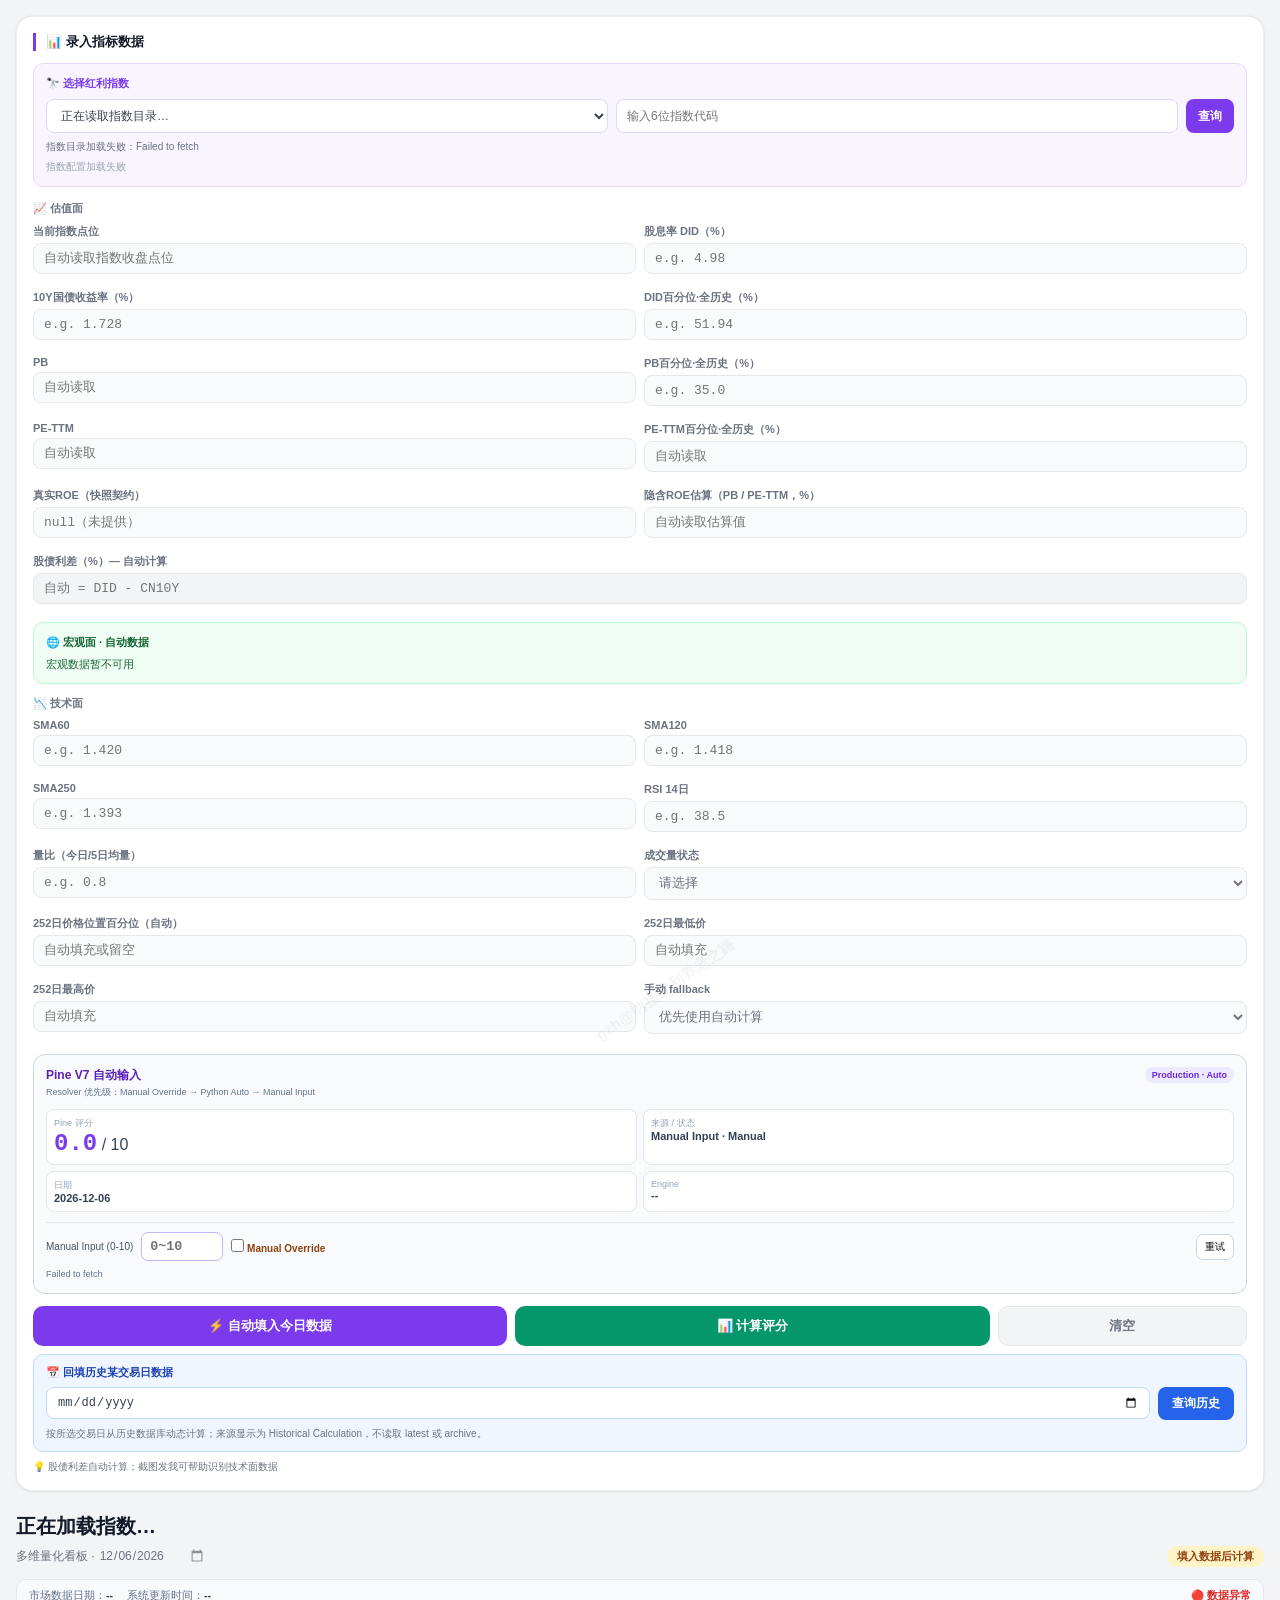
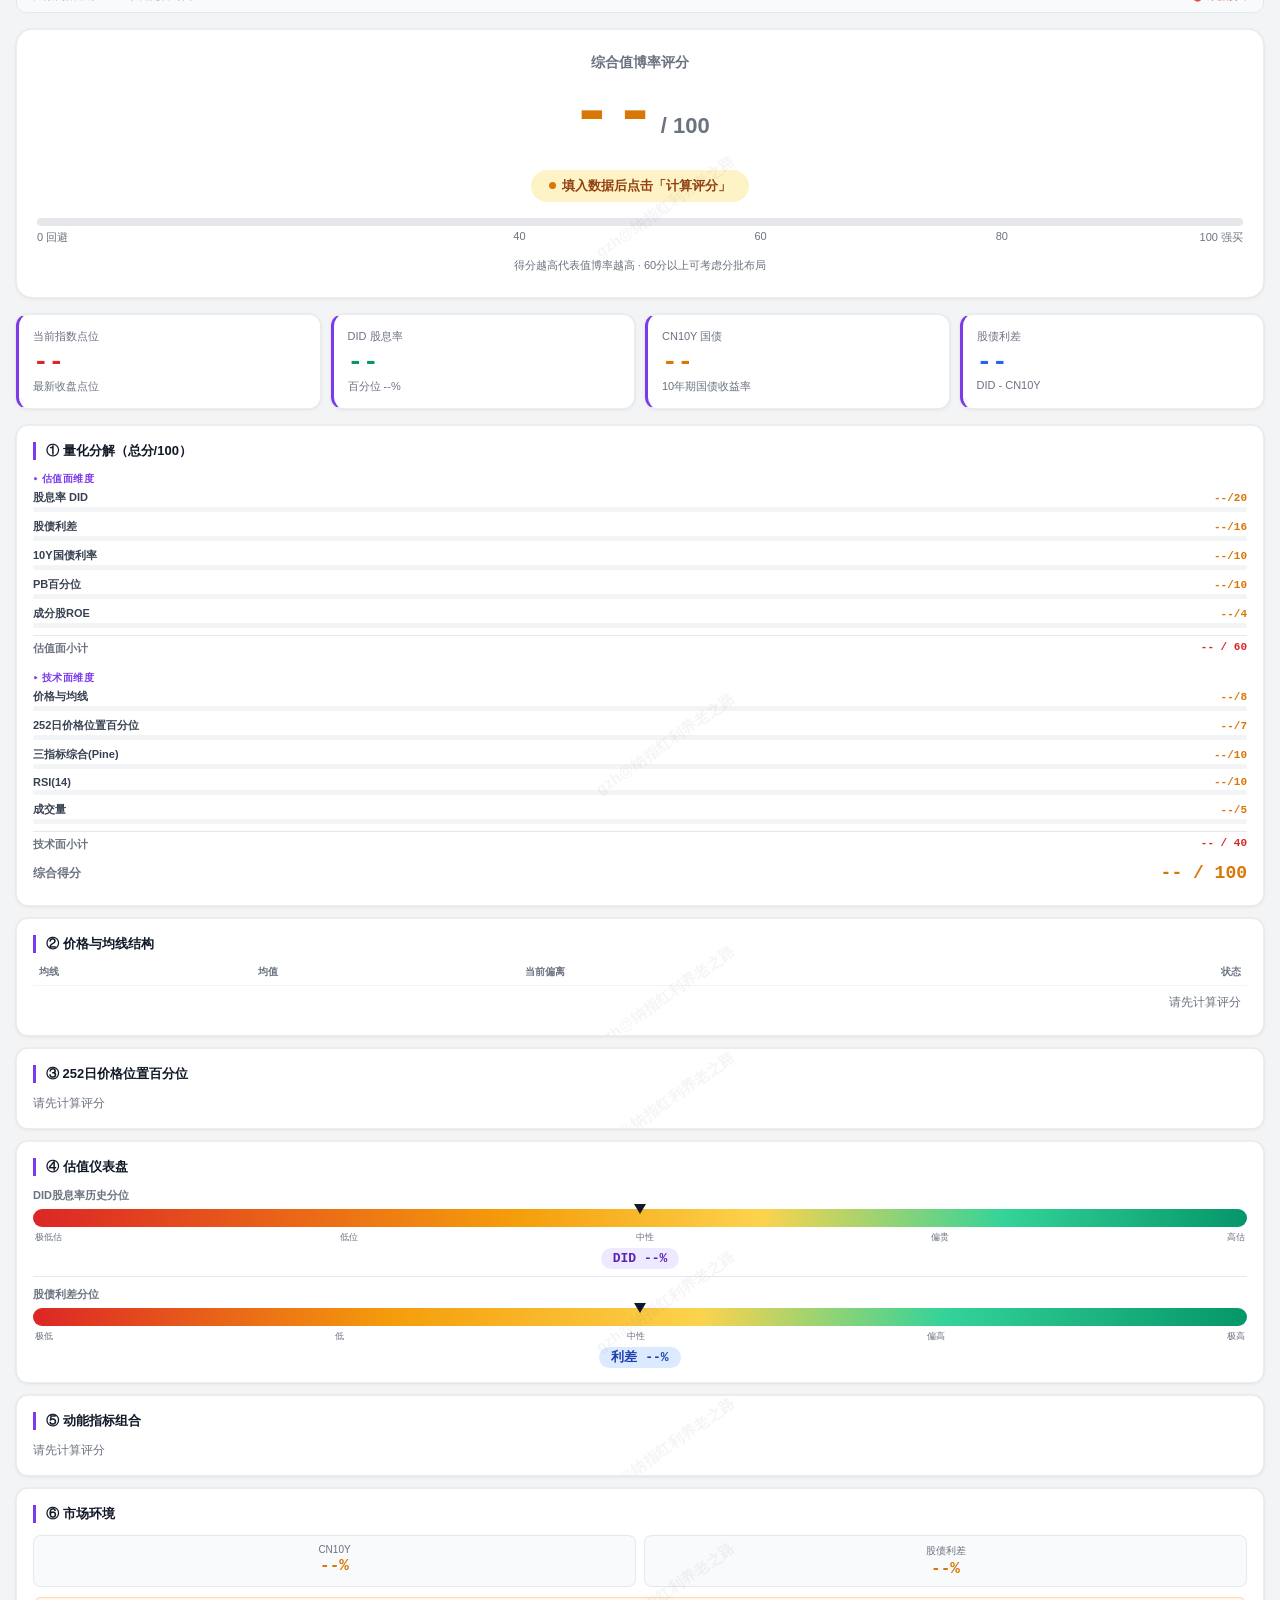
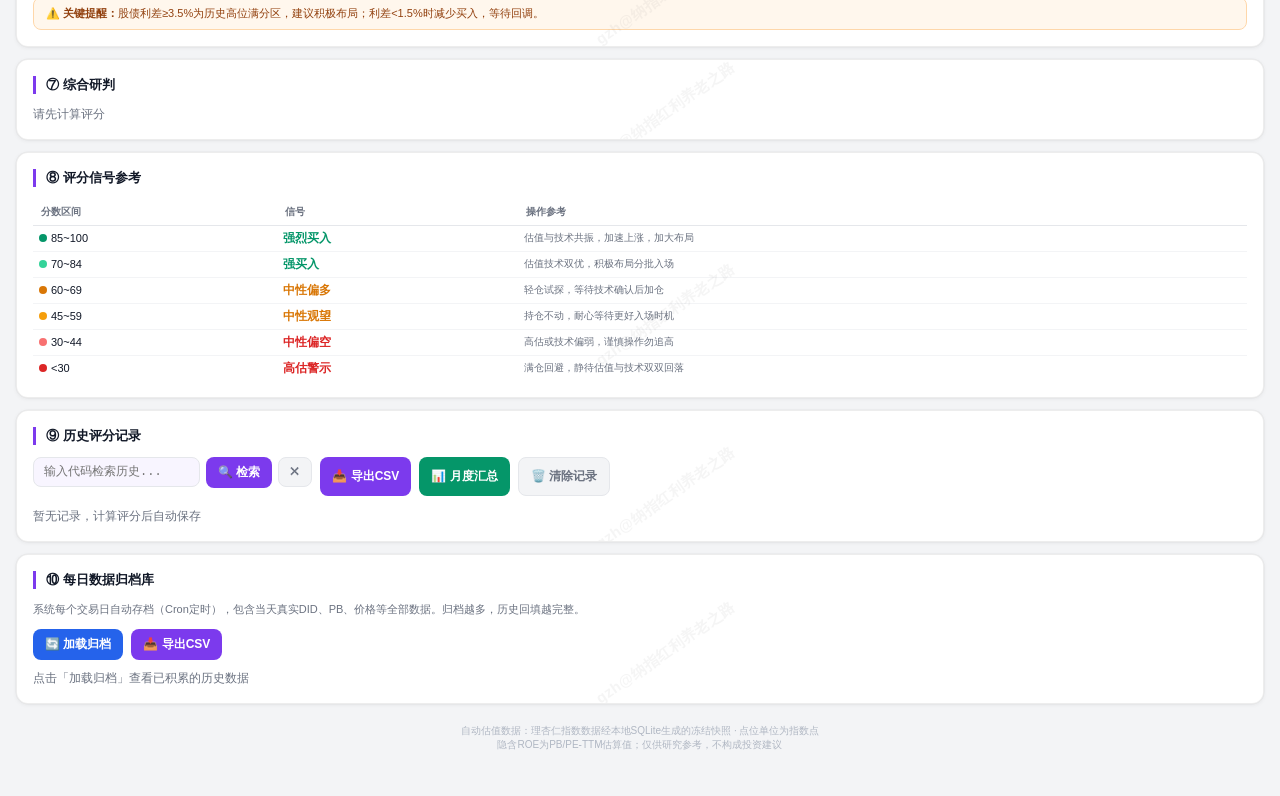
==== commit 62e2151d: "feat: publish dividend dashboard watermark" ====
--- a/index.html
+++ b/index.html
@@ -10,8 +10,10 @@
 :root{--bg:#f3f4f6;--card:#fff;--bd:rgba(0,0,0,.07);--red:#dc2626;--green:#059669;--blue:#2563eb;--amber:#d97706;--purple:#7c3aed;--muted:#6b7280;--shadow:0 1px 4px rgba(0,0,0,.06),0 0 0 .5px rgba(0,0,0,.04)}
 body{font-family:'Inter',-apple-system,sans-serif;background:var(--bg);color:#111827;min-height:100vh;padding:16px;overflow-x:hidden}
 .card{background:var(--card);border-radius:12px;box-shadow:var(--shadow);border:.5px solid var(--bd);padding:16px;margin-bottom:12px;overflow:hidden;width:100%;box-sizing:border-box}
+.card,.score-hero{position:relative}
+.card::after,.score-hero::after{content:"gzh@纳指红利养老之路";position:absolute;left:52%;top:66%;transform:translate(-50%,-50%) rotate(-35deg);color:rgba(128,128,128,.08);font-size:15px;font-weight:600;line-height:1;letter-spacing:.4px;white-space:nowrap;pointer-events:none;user-select:none}
 .card-title{font-size:13px;font-weight:700;margin-bottom:12px;padding-left:10px;border-left:3px solid var(--purple);white-space:nowrap}
-.score-hero{background:var(--card);border-radius:16px;box-shadow:var(--shadow);border:.5px solid var(--bd);padding:24px 20px;margin-bottom:16px;text-align:center}
+.score-hero{background:var(--card);border-radius:16px;box-shadow:var(--shadow);border:.5px solid var(--bd);padding:24px 20px;margin-bottom:16px;text-align:center;overflow:hidden}
 .score-big{font-family:monospace;font-size:72px;font-weight:700;line-height:1}
 .verdict-pill{display:inline-flex;align-items:center;gap:6px;margin:8px auto 16px;font-size:13px;font-weight:600;padding:7px 18px;border-radius:20px}
 .verdict-dot{width:7px;height:7px;border-radius:50%;flex-shrink:0}
@@ -83,7 +85,7 @@
 .index-selector-controls select,.index-selector-controls input{min-width:0;width:100%;padding:8px 10px;border:1px solid #ddd6fe;border-radius:8px;background:#fff;font-size:12px;color:#374151;outline:none}
 .index-selector-controls button{padding:8px 12px;border:0;border-radius:8px;background:#7c3aed;color:#fff;font-size:12px;font-weight:700;cursor:pointer;white-space:nowrap}
 @media(min-width:480px){.kpi-grid{grid-template-columns:repeat(4,1fr)}}
-@media(max-width:479px){body{padding:10px}.btn-row{display:grid;grid-template-columns:minmax(0,1fr) minmax(0,1fr)}.btn-row .btn-fill,.btn-row .btn-calc{min-height:44px;white-space:normal;overflow:hidden;overflow-wrap:anywhere;line-height:1.25}.btn-row .btn-clear{grid-column:1/-1;min-height:40px}.index-selector-controls{grid-template-columns:minmax(0,1fr)}.index-selector-controls button{min-height:40px}}
+@media(max-width:479px){body{padding:10px}.card::after,.score-hero::after{font-size:12px}.btn-row{display:grid;grid-template-columns:minmax(0,1fr) minmax(0,1fr)}.btn-row .btn-fill,.btn-row .btn-calc{min-height:44px;white-space:normal;overflow:hidden;overflow-wrap:anywhere;line-height:1.25}.btn-row .btn-clear{grid-column:1/-1;min-height:40px}.index-selector-controls{grid-template-columns:minmax(0,1fr)}.index-selector-controls button{min-height:40px}}
 </style>
 <link rel="stylesheet" href="https://zq609256057-bot.github.io/Dividend-ETF/pine_auto_candidate.css">
 <script src="index_management.js"></script>
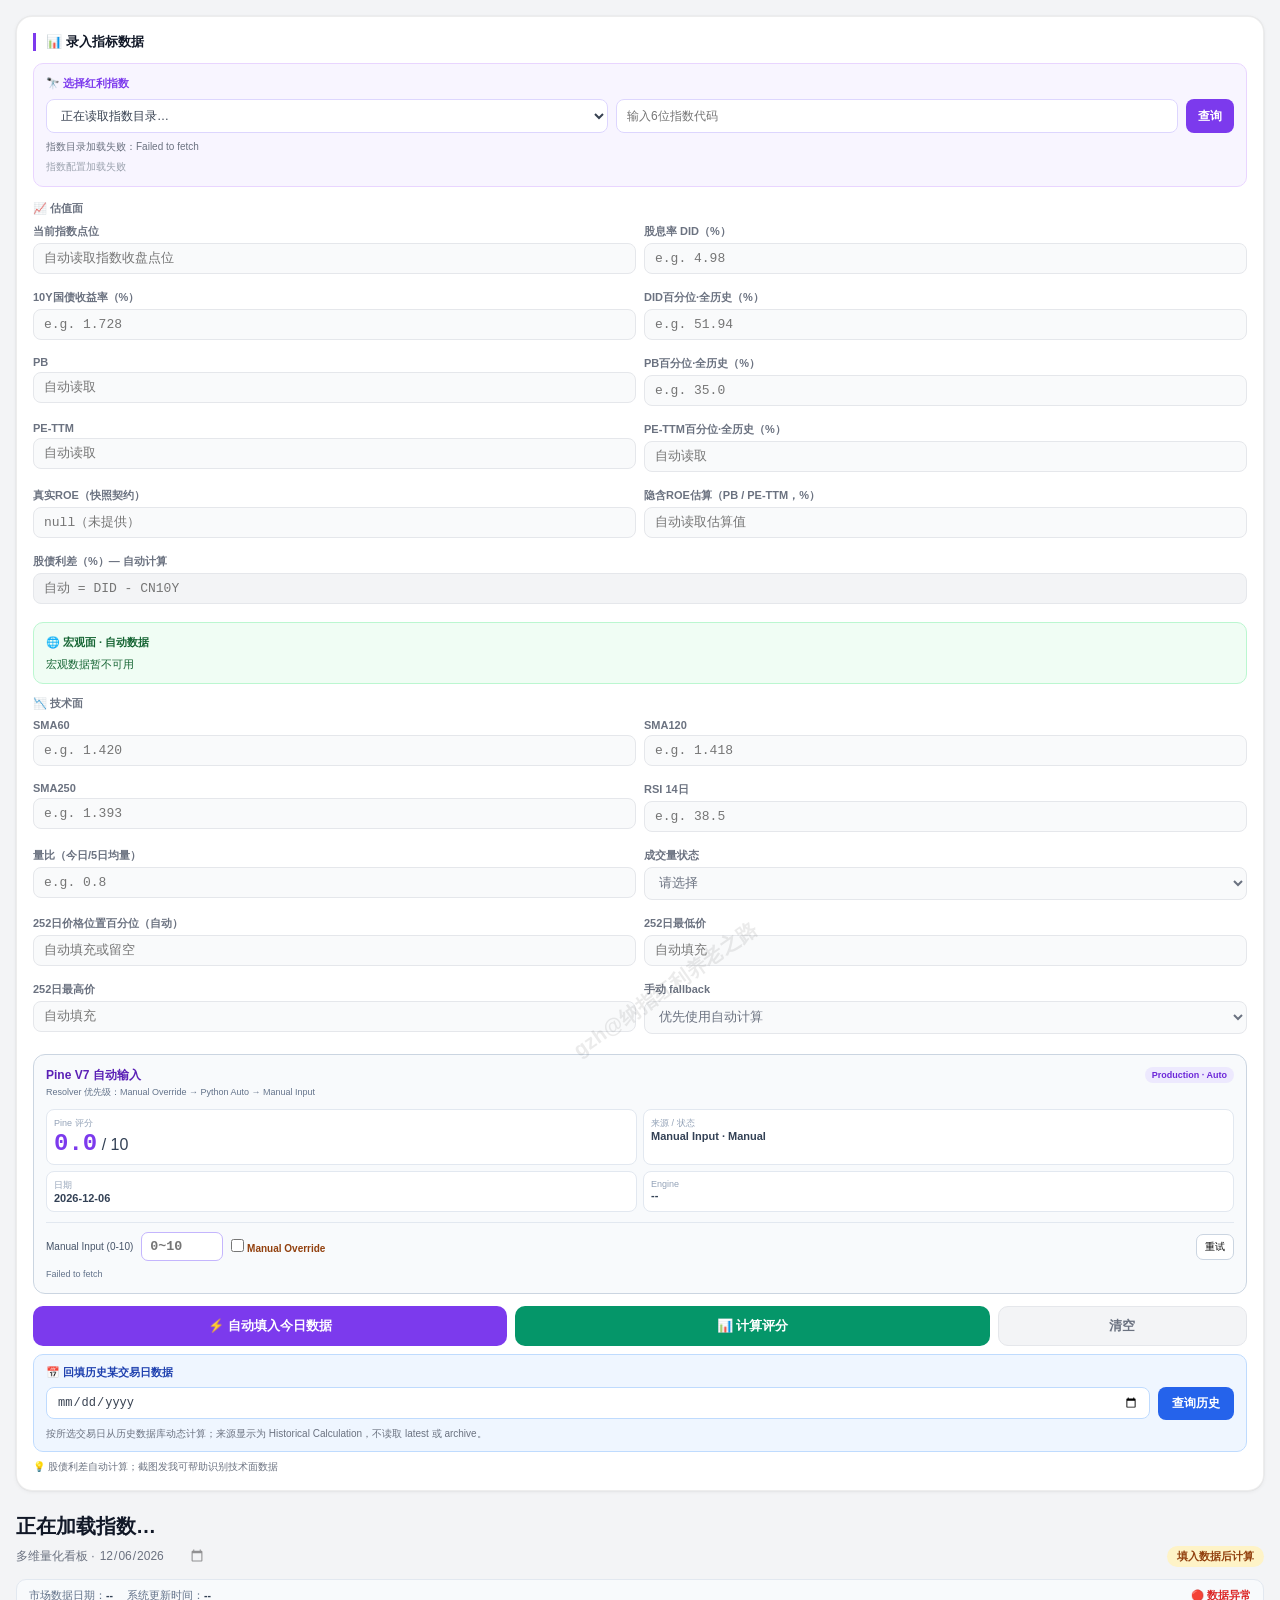
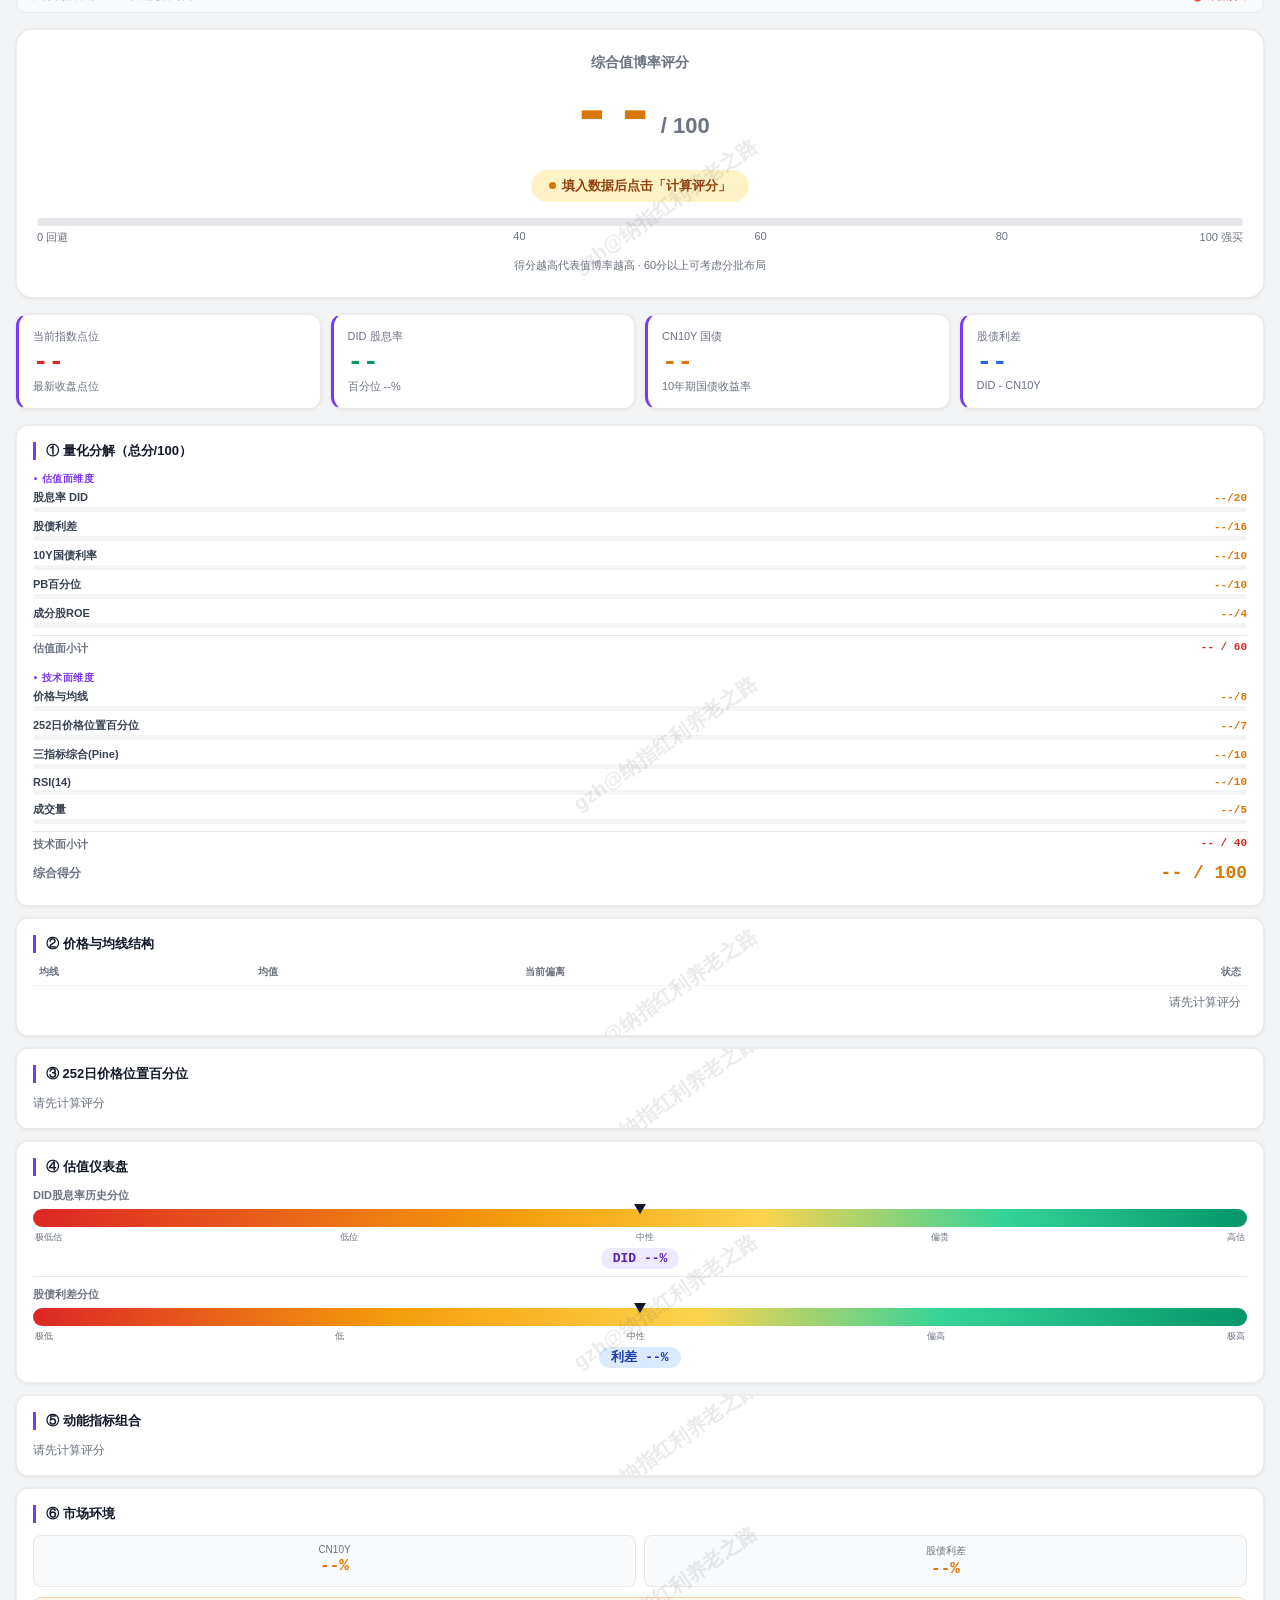
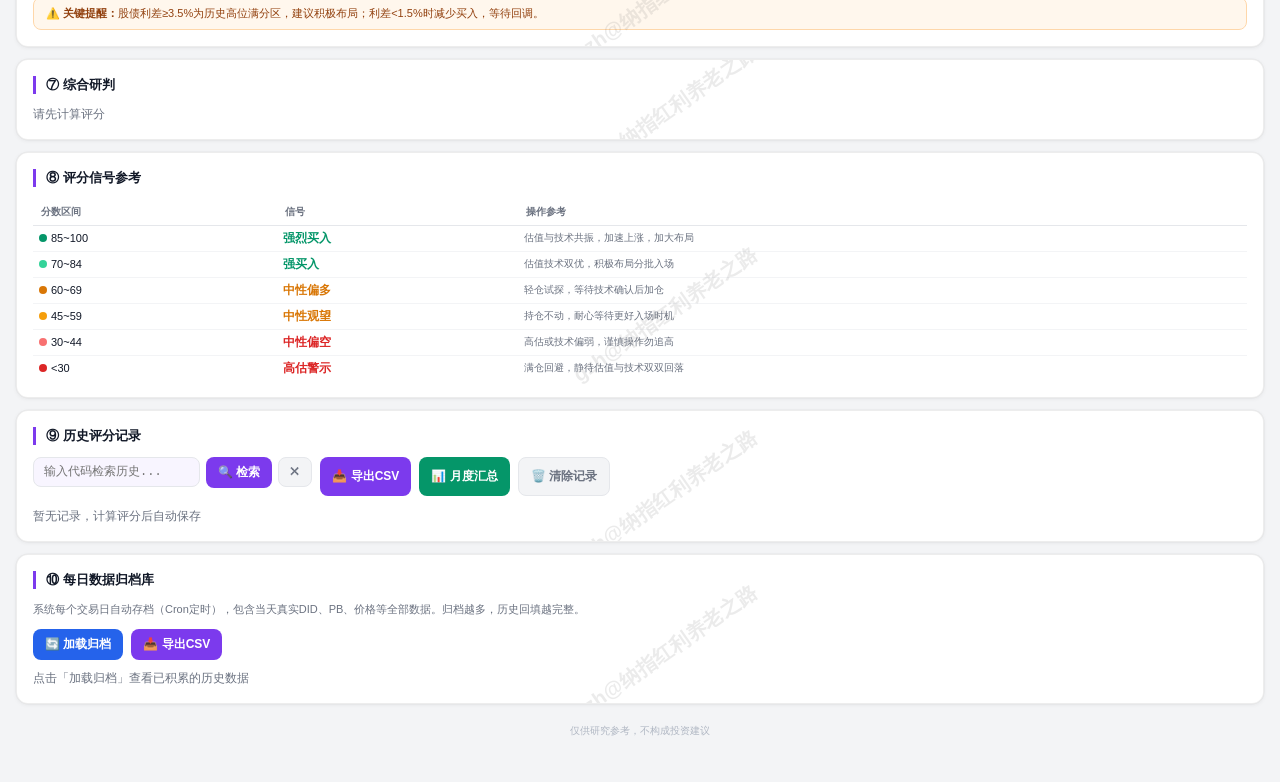
==== commit 48049ef2: "feat: update dividend dashboard watermark and footer disclaimer" ====
--- a/index.html
+++ b/index.html
@@ -11,7 +11,7 @@
 body{font-family:'Inter',-apple-system,sans-serif;background:var(--bg);color:#111827;min-height:100vh;padding:16px;overflow-x:hidden}
 .card{background:var(--card);border-radius:12px;box-shadow:var(--shadow);border:.5px solid var(--bd);padding:16px;margin-bottom:12px;overflow:hidden;width:100%;box-sizing:border-box}
 .card,.score-hero{position:relative}
-.card::after,.score-hero::after{content:"gzh@纳指红利养老之路";position:absolute;left:52%;top:66%;transform:translate(-50%,-50%) rotate(-35deg);color:rgba(128,128,128,.08);font-size:15px;font-weight:600;line-height:1;letter-spacing:.4px;white-space:nowrap;pointer-events:none;user-select:none}
+.card::after,.score-hero::after{content:"gzh@纳指红利养老之路";position:absolute;left:52%;top:66%;transform:translate(-50%,-50%) rotate(-35deg);color:rgba(100,100,100,.13);font-size:20px;font-weight:600;line-height:1;letter-spacing:.4px;white-space:nowrap;pointer-events:none;user-select:none}
 .card-title{font-size:13px;font-weight:700;margin-bottom:12px;padding-left:10px;border-left:3px solid var(--purple);white-space:nowrap}
 .score-hero{background:var(--card);border-radius:16px;box-shadow:var(--shadow);border:.5px solid var(--bd);padding:24px 20px;margin-bottom:16px;text-align:center;overflow:hidden}
 .score-big{font-family:monospace;font-size:72px;font-weight:700;line-height:1}
@@ -85,7 +85,7 @@
 .index-selector-controls select,.index-selector-controls input{min-width:0;width:100%;padding:8px 10px;border:1px solid #ddd6fe;border-radius:8px;background:#fff;font-size:12px;color:#374151;outline:none}
 .index-selector-controls button{padding:8px 12px;border:0;border-radius:8px;background:#7c3aed;color:#fff;font-size:12px;font-weight:700;cursor:pointer;white-space:nowrap}
 @media(min-width:480px){.kpi-grid{grid-template-columns:repeat(4,1fr)}}
-@media(max-width:479px){body{padding:10px}.card::after,.score-hero::after{font-size:12px}.btn-row{display:grid;grid-template-columns:minmax(0,1fr) minmax(0,1fr)}.btn-row .btn-fill,.btn-row .btn-calc{min-height:44px;white-space:normal;overflow:hidden;overflow-wrap:anywhere;line-height:1.25}.btn-row .btn-clear{grid-column:1/-1;min-height:40px}.index-selector-controls{grid-template-columns:minmax(0,1fr)}.index-selector-controls button{min-height:40px}}
+@media(max-width:479px){body{padding:10px}.card::after,.score-hero::after{font-size:15px}.btn-row{display:grid;grid-template-columns:minmax(0,1fr) minmax(0,1fr)}.btn-row .btn-fill,.btn-row .btn-calc{min-height:44px;white-space:normal;overflow:hidden;overflow-wrap:anywhere;line-height:1.25}.btn-row .btn-clear{grid-column:1/-1;min-height:40px}.index-selector-controls{grid-template-columns:minmax(0,1fr)}.index-selector-controls button{min-height:40px}}
 </style>
 <link rel="stylesheet" href="https://zq609256057-bot.github.io/Dividend-ETF/pine_auto_candidate.css">
 <script src="index_management.js"></script>
@@ -1227,9 +1227,8 @@
 })();
 </script>
 
-<!-- 数据来源 -->
 <div style="text-align:center;font-size:10px;color:#b0b7c3;margin-top:8px;margin-bottom:16px;padding:8px 16px">
-自动估值数据：理杏仁指数数据经本地SQLite生成的冻结快照 · 点位单位为指数点<br>隐含ROE为PB/PE-TTM估算值；仅供研究参考，不构成投资建议
+仅供研究参考，不构成投资建议
 </div>
 <script>
 window.PINE_AUTO_CONFIG=Object.freeze({PINE_AUTO_ENABLED:true,apiUrl:DEPLOYMENT_PRODUCTION_URL+'/api/shadow/pine/latest',schemaVersion:'pine_v7_shadow_v1',engineVersion:'pine-v7-red-rocket-final',allowedProductionScoreEffects:Object.freeze(['none']),tradeSemantics:'none',maxAgeCalendarDays:7,timeoutMs:5000});
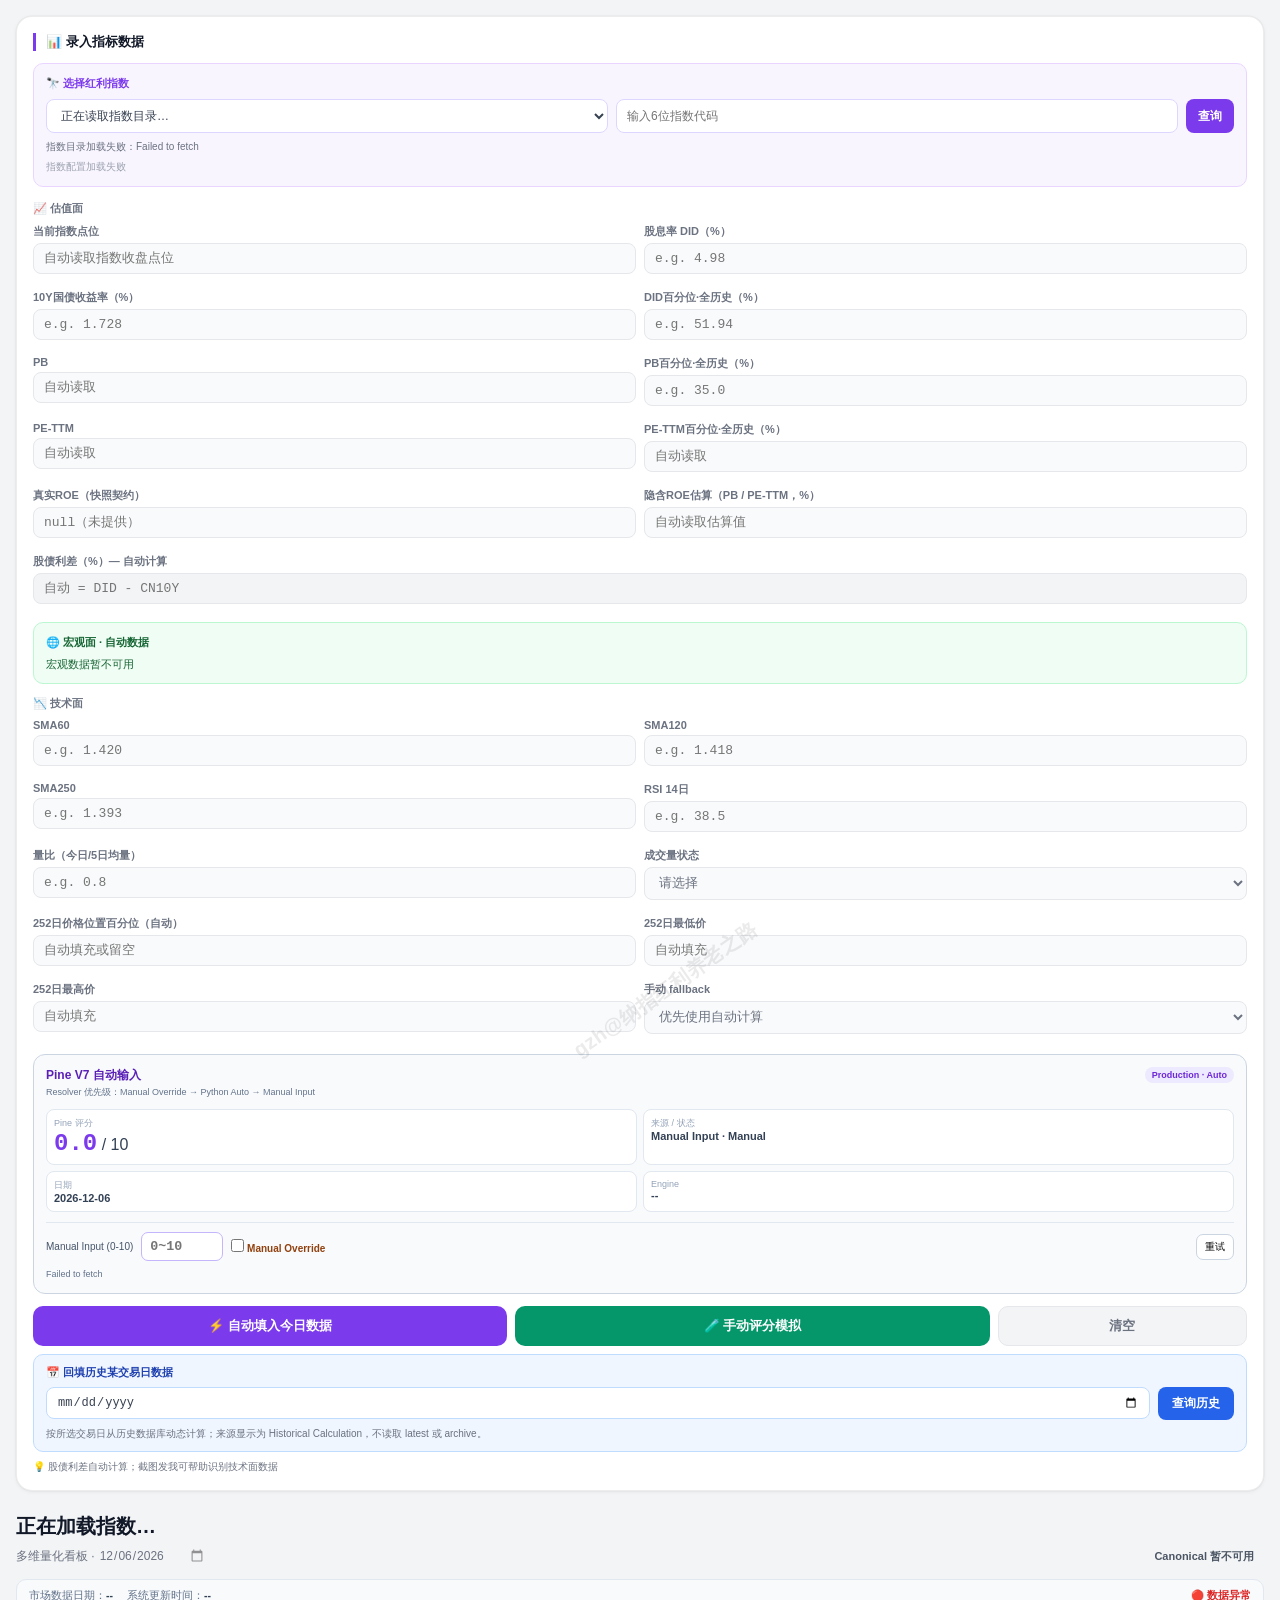
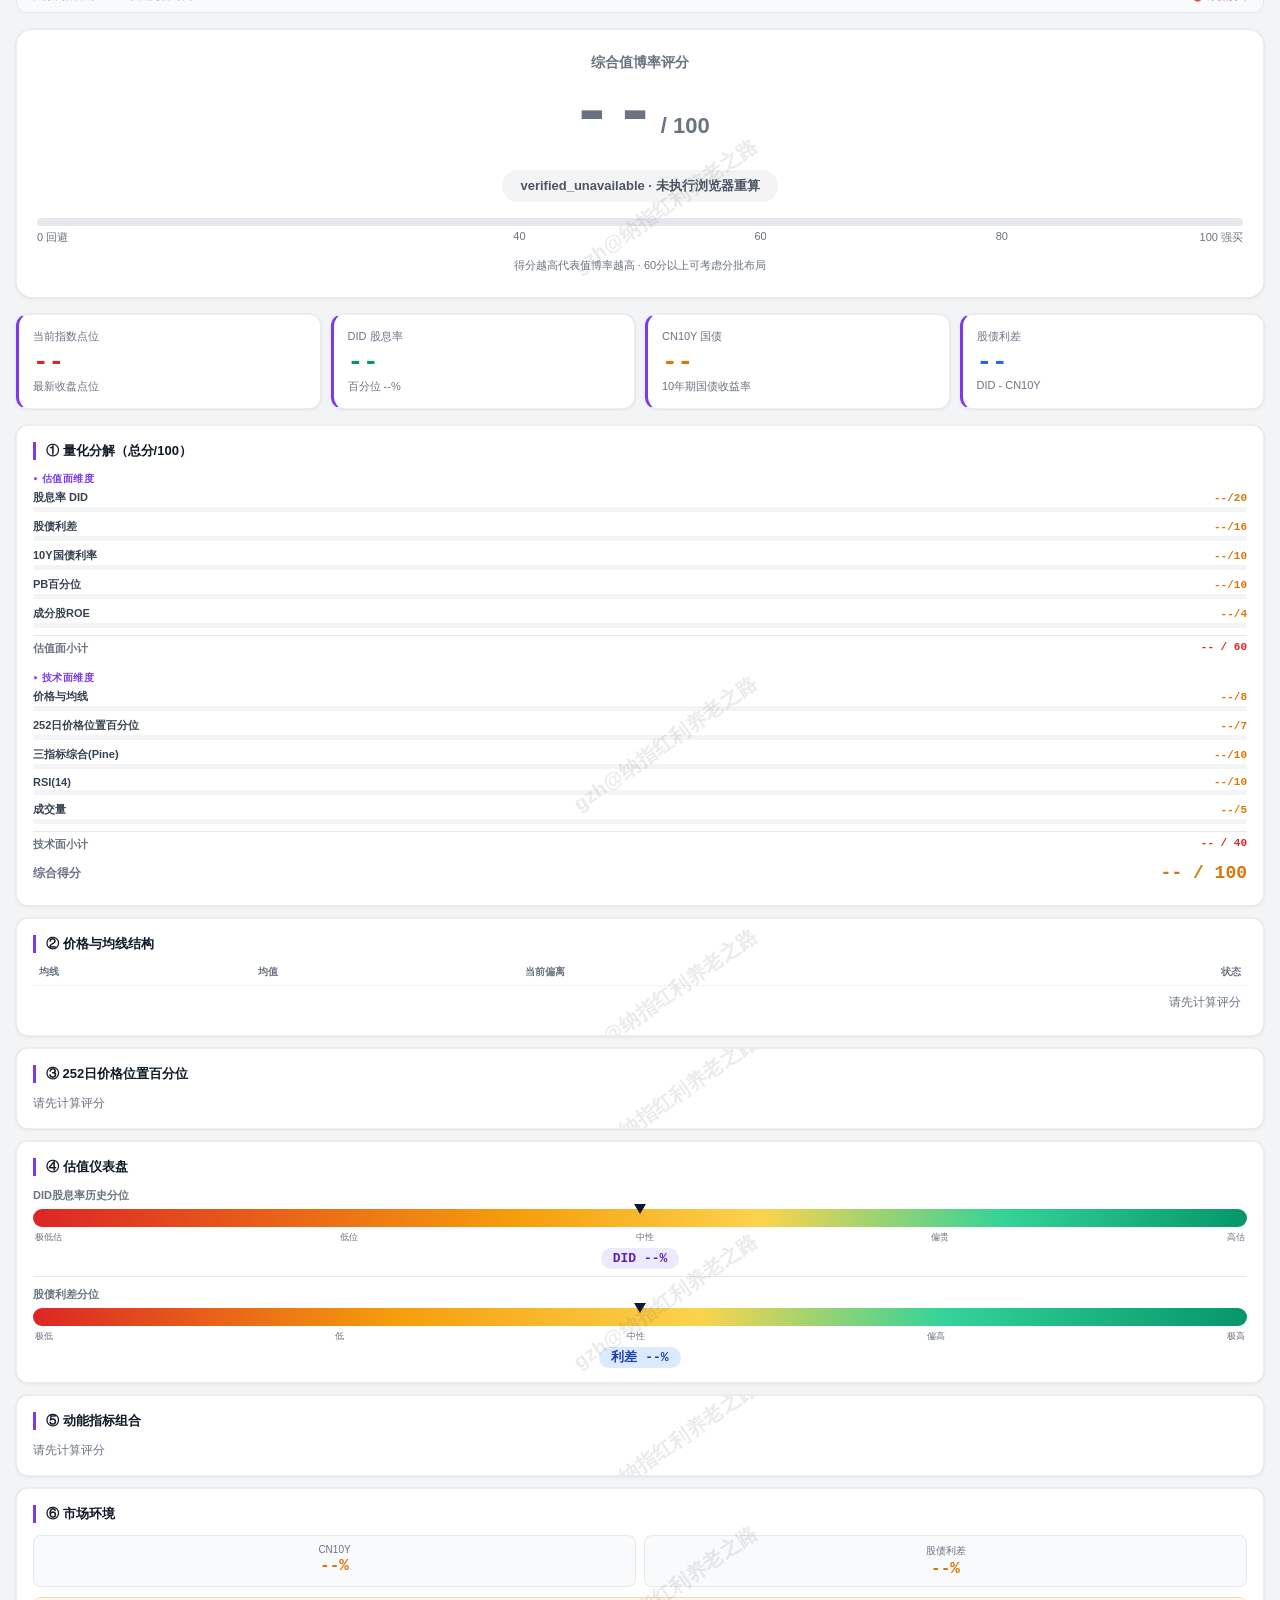
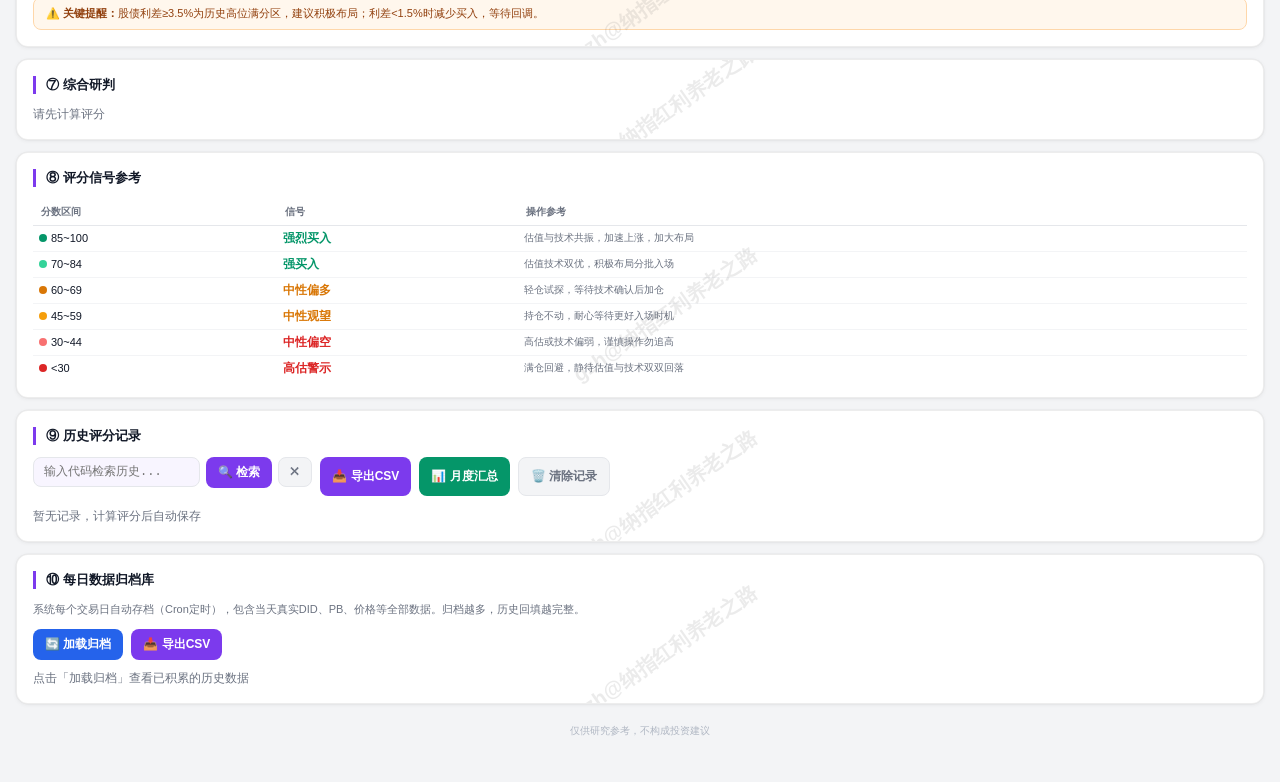
==== commit e3f06129: "feat: stage canonical consumer Pages candidate" ====
--- a/index.html
+++ b/index.html
@@ -154,7 +154,7 @@
 </div>
 <div class="btn-row">
 <button class="btn-fill" onclick="autoFill()">⚡ 自动填入今日数据</button>
-<button class="btn-calc" onclick="calcScore()">📊 计算评分</button>
+<button class="btn-calc" onclick="calcScore({manualSimulation:true})">🧪 手动评分模拟</button>
 <button class="btn-clear" onclick="clearAll()">清空</button>
 </div>
 <div style="margin-top:8px;padding:10px 12px;background:#eff6ff;border:.5px solid #bfdbfe;border-radius:10px">
@@ -196,7 +196,7 @@
 <span id="hero-score" class="score-big" style="color:#d97706">--</span>
 <span style="font-size:22px;font-weight:600;color:var(--muted)">/ 100</span>
 </div>
-<div id="hero-pill" class="verdict-pill" style="background:#fef3c7;color:#92400e"><span class="verdict-dot" style="background:#d97706"></span>填入数据后点击「计算评分」</div>
+<div id="hero-pill" class="verdict-pill" style="background:#fef3c7;color:#92400e"><span class="verdict-dot" style="background:#d97706"></span>正在读取 Canonical ScoreResult</div>
 <div class="scale-track"><div id="hero-bar" class="scale-fill" style="width:0%"></div></div>
 <div class="scale-labels">
 <span style="left:0%">0 回避</span><span style="left:40%">40</span><span style="left:60%">60</span><span style="left:80%">80</span><span style="left:100%">100 强买</span>
@@ -364,7 +364,7 @@
 var d=new Date();
 g('header-date').value=d.getFullYear()+'-'+String(d.getMonth()+1).padStart(2,'0')+'-'+String(d.getDate()).padStart(2,'0');
 renderScoreDecomp();
-cloudLoad().then(function(r){ window._etfHistory=Array.isArray(r)?r:[]; renderHistory(r); });
+cloudLoad().then(function(r){ window.__legacyConsumerHistory=Array.isArray(r)?r:[]; });
 })();
 function updateSpread(){
 var did=numericInputValue('e_did'),cn=numericInputValue('e_cn10y');
@@ -791,7 +791,13 @@
   return (window._etfHistory||[]).filter(function(record){return record&&record.code===code&&record._form&&(!targetDate||!record.date||record.date<targetDate);}).sort(function(a,b){return (a.date||'').localeCompare(b.date||'');}).slice(-DividendV11.DEFAULT_RULES.historyWindow);
 }
 
-function calcScore(){
+function calcScore(options){
+options=options||{};
+if(options.manualSimulation!==true){
+  if(window.DividendCanonicalConsumer)return window.DividendCanonicalConsumer.refreshCurrent();
+  var waiting=g('hero-pill');if(waiting)waiting.textContent='Canonical ScoreResult 正在连接';
+  return false;
+}
 var price=numericInputValue('e_price'),did=numericInputValue('e_did'),cn10y=numericInputValue('e_cn10y');
 var didPct=numericInputValue('e_did_pct'),pbPct=numericInputValue('e_pb_pct'),roe=numericInputValue('e_roe');
 var sma60=numericInputValue('e_sma60'),sma120=numericInputValue('e_sma120'),sma250=numericInputValue('e_sma250');
@@ -887,6 +893,14 @@
   trendBonus=Math.max(-2,Math.min(3,trendBonus));
 }
 total=Math.max(0,Math.min(100,total+trendBonus));
+if(options.legacyRollbackRender!==true){
+  var simulation={mode:'manual_simulation_debug_only',final_score:total,valuation_score:valTotal,technical_score:techTotal,trend_bonus:trendBonus,persisted:false,hero_updated:false};
+  var simulationText=g('calcText'),simulationBox=g('calcResult');
+  if(simulationText)simulationText.textContent='Manual Simulation：'+formatDisplayNumber(total)+'/100（仅调试，不写正式历史，不替换 Canonical Hero）';
+  if(simulationBox)simulationBox.classList.add('show');
+  window.__lastManualScoreSimulation=simulation;
+  return simulation;
+}
 g('hero-score').textContent=formatDisplayNumber(total);g('hero-score').style.color=sc(total,100);
 g('hero-bar').style.width=Math.min(total,100)+'%';
 g('total-display').textContent=formatDisplayNumber(total)+' / 100';g('total-display').style.color=sc(total,100);
@@ -979,6 +993,11 @@
 showMsg('综合得分：<strong>'+formatDisplayNumber(total)+'/100</strong>（估值'+formatDisplayNumber(valTotal)+'+技术'+formatDisplayNumber(techTotal)+'）');}
 function loadHistory(){return[];}// legacy stub，实际用cloudLoad
 function saveRecord(rec){
+if(window.DividendCanonicalConsumer&&window.DividendCanonicalConsumer.mode==='canonical'){
+  // Manual Simulation is intentionally ephemeral in Canonical mode. Formal
+  // history is written only by the backend capture pipeline.
+  return;
+}
 cloudLoad().then(function(records){
 var key=rec.date+'_'+(rec.code||'');
 var idx=records.findIndex(function(r){return (r.date+'_'+(r.code||''))===key;});
@@ -1017,14 +1036,14 @@
 function makeRow(item){
   var r=item.r,oi=item.oi;
   return '<tr>'
-  +'<td style="padding:5px 6px;font-size:11px;white-space:nowrap"><span onclick="loadRecord('+oi+')" style="color:var(--purple);font-weight:600;border-bottom:1px dashed;cursor:pointer">'+r.date+'</span></td>'
+  +'<td style="padding:5px 6px;font-size:11px;white-space:nowrap"><span onclick="'+(r._canonical?'DividendCanonicalConsumer.loadExact(\''+r.code+'\',\''+r.date+'\')':'loadRecord('+oi+')')+'" style="color:var(--purple);font-weight:600;border-bottom:1px dashed;cursor:pointer">'+r.date+'</span></td>'
   +'<td style="padding:5px 6px;font-size:11px;font-weight:600;color:var(--purple)">'+(r.code||'')+'</td>'
   +'<td style="padding:5px 6px;font-size:13px;font-weight:700;color:'+sc(r.total,100)+'">'+formatDisplayNumber(r.total)+'</td>'
   +'<td style="padding:5px 6px;font-size:11px">'+formatDisplayNumber(r.valTotal)+'/60</td>'
   +'<td style="padding:5px 6px;font-size:11px">'+formatDisplayNumber(r.techTotal)+'/40</td>'
   +'<td style="padding:5px 6px;font-size:10px;white-space:nowrap;color:'+sc(r.total,100)+'">'+r.level+'</td>'
   +'<td style="padding:5px 6px;font-size:11px">'+(r.price==null?'--':formatDisplayNumber(r.price))+'</td>'
-  +'<td style="padding:5px 6px;text-align:center"><button onclick="deleteRecord('+oi+')" style="background:none;border:none;color:#9ca3af;cursor:pointer;font-size:13px">🗑</button></td>'
+  +'<td style="padding:5px 6px;text-align:center">'+(r._canonical?'<span style="color:#9ca3af">只读</span>':'<button onclick="deleteRecord('+oi+')" style="background:none;border:none;color:#9ca3af;cursor:pointer;font-size:13px">🗑</button>')+'</td>'
   +'</tr>';
 }
 
@@ -1232,8 +1251,11 @@
 </div>
 <script>
 window.PINE_AUTO_CONFIG=Object.freeze({PINE_AUTO_ENABLED:true,apiUrl:DEPLOYMENT_PRODUCTION_URL+'/api/shadow/pine/latest',schemaVersion:'pine_v7_shadow_v1',engineVersion:'pine-v7-red-rocket-final',allowedProductionScoreEffects:Object.freeze(['none']),tradeSemantics:'none',maxAgeCalendarDays:7,timeoutMs:5000});
+var LOCAL_CANONICAL_SCORE_API=/^(localhost|127\.0\.0\.1)$/.test(location.hostname)?(new URLSearchParams(location.search).get('canonical_api')||location.origin):null;
+window.CANONICAL_SCORE_CONSUMER_CONFIG=Object.freeze({readMode:'canonical',apiBase:window.DIVIDEND_CANONICAL_SCORE_API||LOCAL_CANONICAL_SCORE_API||DEPLOYMENT_PRODUCTION_URL,ruleVersion:'V1.0'});
 </script>
 <script src="https://zq609256057-bot.github.io/Dividend-ETF/pine_score_resolver.js"></script>
 <script src="history_backfill_production_adapter.js"></script>
+<script src="canonical_score_consumer.js"></script>
 </body>
 </html>
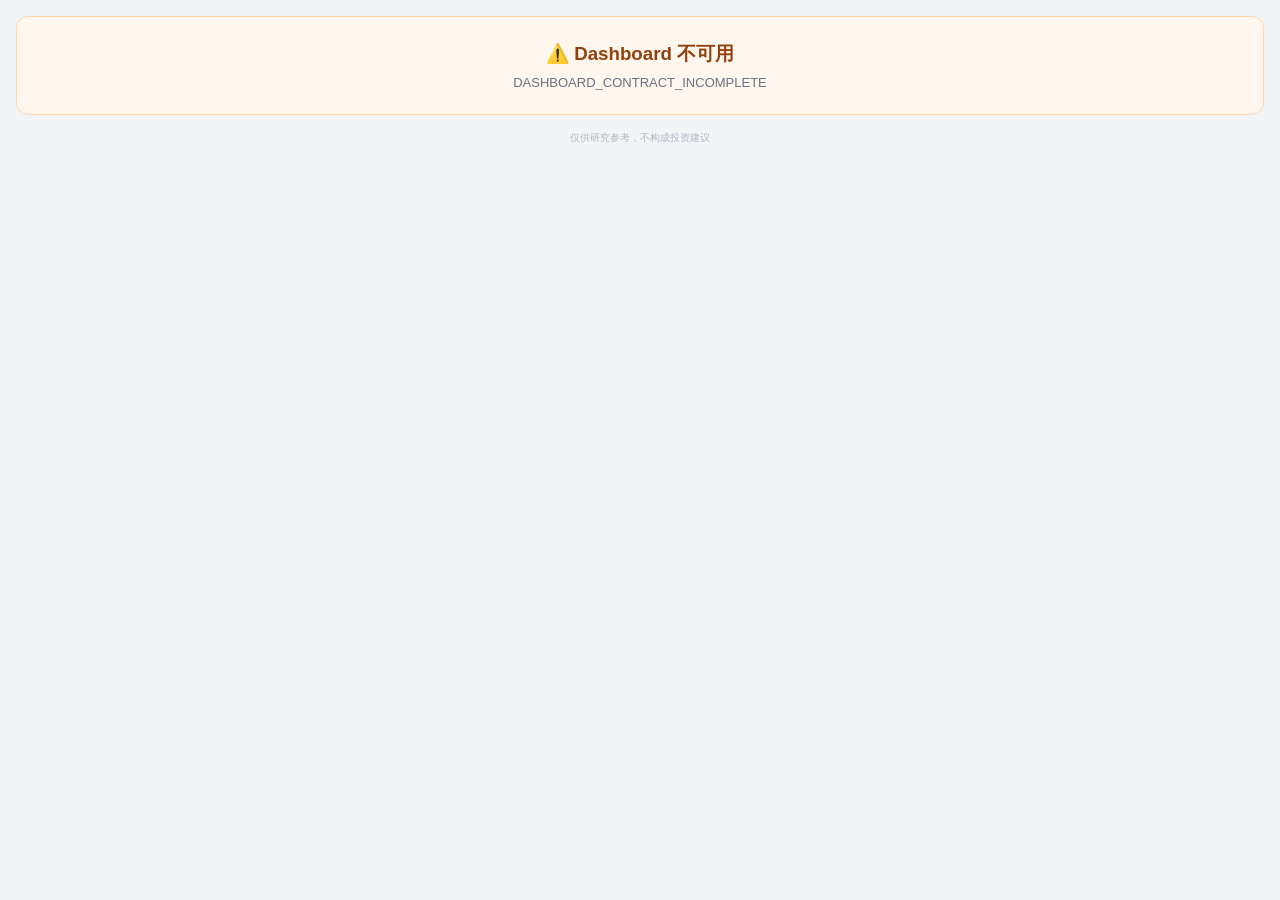
==== commit 5de5cc3c: "feat: V2 Consumer Fix Production Sync — interactive module deployment" ====
--- a/index.html
+++ b/index.html
@@ -1,1261 +1 @@
-<!DOCTYPE html>
-<html lang="zh-CN" style="overflow-x:hidden">
-<head>
-<meta charset="UTF-8">
-<meta name="viewport" content="width=device-width,initial-scale=1">
-<title>红利ETF看板 · V1.3 Production</title>
-<style>
-*,*::before,*::after{box-sizing:border-box;margin:0;padding:0}
-img,video,svg,canvas{max-width:100%}
-:root{--bg:#f3f4f6;--card:#fff;--bd:rgba(0,0,0,.07);--red:#dc2626;--green:#059669;--blue:#2563eb;--amber:#d97706;--purple:#7c3aed;--muted:#6b7280;--shadow:0 1px 4px rgba(0,0,0,.06),0 0 0 .5px rgba(0,0,0,.04)}
-body{font-family:'Inter',-apple-system,sans-serif;background:var(--bg);color:#111827;min-height:100vh;padding:16px;overflow-x:hidden}
-.card{background:var(--card);border-radius:12px;box-shadow:var(--shadow);border:.5px solid var(--bd);padding:16px;margin-bottom:12px;overflow:hidden;width:100%;box-sizing:border-box}
-.card,.score-hero{position:relative}
-.card::after,.score-hero::after{content:"gzh@纳指红利养老之路";position:absolute;left:52%;top:66%;transform:translate(-50%,-50%) rotate(-35deg);color:rgba(100,100,100,.13);font-size:20px;font-weight:600;line-height:1;letter-spacing:.4px;white-space:nowrap;pointer-events:none;user-select:none}
-.card-title{font-size:13px;font-weight:700;margin-bottom:12px;padding-left:10px;border-left:3px solid var(--purple);white-space:nowrap}
-.score-hero{background:var(--card);border-radius:16px;box-shadow:var(--shadow);border:.5px solid var(--bd);padding:24px 20px;margin-bottom:16px;text-align:center;overflow:hidden}
-.score-big{font-family:monospace;font-size:72px;font-weight:700;line-height:1}
-.verdict-pill{display:inline-flex;align-items:center;gap:6px;margin:8px auto 16px;font-size:13px;font-weight:600;padding:7px 18px;border-radius:20px}
-.verdict-dot{width:7px;height:7px;border-radius:50%;flex-shrink:0}
-.scale-track{position:relative;height:8px;border-radius:99px;background:#e5e7eb;overflow:hidden;margin-bottom:4px}
-.scale-fill{position:absolute;top:0;left:0;height:100%;border-radius:99px;background:linear-gradient(to right,#dc2626,#f59e0b,#059669)}
-.scale-labels{position:relative;height:16px;margin-top:2px}
-.scale-labels span{position:absolute;font-size:11px;color:var(--muted);font-weight:500;white-space:nowrap;transform:translateX(-50%)}
-.scale-labels span:first-child{transform:translateX(0)}
-.scale-labels span:last-child{transform:translateX(-100%)}
-.kpi-grid{display:grid;grid-template-columns:repeat(2,1fr);gap:10px;margin-bottom:16px}
-.kpi-card{background:var(--card);border-radius:12px;box-shadow:var(--shadow);border:.5px solid var(--bd);padding:14px;border-left:3px solid var(--purple);overflow:hidden}
-.kpi-label{font-size:11px;color:var(--muted);font-weight:500;white-space:nowrap;overflow:hidden;text-overflow:ellipsis}
-.kpi-value{font-family:monospace;font-size:26px;font-weight:700;line-height:1.1;margin-top:4px;overflow:hidden;text-overflow:ellipsis;white-space:nowrap}
-.kpi-sub{font-size:11px;color:var(--muted);margin-top:3px;white-space:nowrap}
-.dim-label{font-size:11px;font-weight:700;color:var(--muted);margin:4px 0 10px;text-transform:uppercase;letter-spacing:.5px}
-.score-row{display:flex;align-items:center;gap:8px;margin-bottom:6px}
-.score-row-label{font-size:12px;flex-shrink:0;width:100px;white-space:nowrap;overflow:hidden;text-overflow:ellipsis}
-.score-bar-wrap{flex:1;height:6px;background:#e5e7eb;border-radius:99px;overflow:hidden}
-.score-bar-fill{height:100%;border-radius:99px}
-.score-row-pts{font-family:monospace;font-size:12px;font-weight:700;flex-shrink:0;width:50px;text-align:right;white-space:nowrap}
-.subtotal-row{display:flex;justify-content:space-between;align-items:center;padding:5px 0;margin:4px 0 10px;border-top:.5px dashed #e5e7eb;border-bottom:.5px dashed #e5e7eb}
-.subtotal-row span:first-child{font-size:11px;font-weight:600;color:var(--muted)}
-.subtotal-row span:last-child{font-family:monospace;font-size:13px;font-weight:700}
-.gauge-track{position:relative;height:18px;border-radius:99px;background:linear-gradient(to right,#dc2626 0%,#f59e0b 40%,#fcd34d 60%,#34d399 80%,#059669 100%);margin-bottom:4px}
-.gauge-ptr{position:absolute;top:-5px;transform:translateX(-50%);width:0;height:0;border-left:6px solid transparent;border-right:6px solid transparent;border-top:10px solid #111827}
-.gauge-labels{display:flex;justify-content:space-between;font-size:9px;color:var(--muted);font-weight:500;padding:0 2px}
-.pp252-row{display:flex;justify-content:space-between;align-items:center;padding:7px 0;border-bottom:.5px solid #e5e7eb;font-size:11px}
-.pp252-row:last-child{border-bottom:none}.pp252-value{font-family:monospace;font-weight:700}
-.bg-green{background:#d1fae5;color:#065f46}.bg-amber{background:#fef3c7;color:#92400e}.bg-red{background:#fee2e2;color:#991b1b}.bg-blue{background:#dbeafe;color:#1e40af}.bg-gray{background:#f3f4f6;color:#6b7280}.bg-purple{background:#ede9fe;color:#5b21b6;border:1px solid #c4b5fd}
-.ma-table{width:100%;border-collapse:collapse;table-layout:fixed}
-.ma-table th{font-size:10px;color:var(--muted);font-weight:600;text-align:left;padding:0 6px 6px}.ma-table th:last-child{text-align:right}.ma-table td:last-child{text-align:right}
-.ma-table td{font-size:12px;padding:5px 6px;border-top:.5px solid #f3f4f6;overflow:hidden;text-overflow:ellipsis}
-.tag-below{background:#fee2e2;color:#991b1b;padding:1px 6px;border-radius:4px;font-size:10px;font-weight:600}
-.tag-above{background:#d1fae5;color:#065f46;padding:1px 6px;border-radius:4px;font-size:10px;font-weight:600}
-.ind-row{display:flex;align-items:flex-start;gap:8px;padding:8px 0;border-top:.5px solid #f3f4f6}
-.ind-row:first-child{border-top:none;padding-top:0}
-.ind-dot{width:8px;height:8px;border-radius:50%;flex-shrink:0;margin-top:3px}
-.ind-dot.red{background:var(--red)}.ind-dot.green{background:var(--green)}.ind-dot.amber{background:var(--amber)}
-.ind-content h4{font-size:12px;font-weight:600;word-break:break-word}
-.ind-content p{font-size:11px;color:var(--muted);margin-top:2px;line-height:1.45;word-break:break-word}
-.analyst-block{background:#f9fafb;border-radius:10px;padding:10px 12px;border:.5px solid var(--bd);margin-top:8px}
-.analyst-block h4{font-size:11px;font-weight:700;color:var(--muted);margin-bottom:6px;text-transform:uppercase;letter-spacing:.5px}
-.analyst-item{display:flex;gap:8px;align-items:flex-start;margin-bottom:5px}
-.analyst-item:last-child{margin-bottom:0}
-.analyst-dot{width:7px;height:7px;border-radius:50%;flex-shrink:0;margin-top:4px}
-.analyst-dot.green{background:#059669}.analyst-dot.red{background:#dc2626}.analyst-dot.gray{background:var(--muted)}
-.analyst-item p{font-size:11px;color:#111827;line-height:1.5}
-.entry-field{display:flex;flex-direction:column;gap:4px;margin-bottom:8px;min-width:0}
-.entry-field label{font-size:11px;font-weight:600;color:var(--muted);white-space:nowrap;overflow:hidden;text-overflow:ellipsis}
-.entry-field input,.entry-field select{font-family:monospace;font-size:13px;padding:7px 10px;border:1px solid #e5e7eb;border-radius:8px;background:#f9fafb;color:#111827;outline:none;width:100%;min-width:0;box-sizing:border-box}
-.entry-field input:focus,.entry-field select:focus{border-color:var(--purple);box-shadow:0 0 0 2px rgba(124,58,237,.1);background:#fff}
-.entry-field select{color:var(--muted)}.entry-field select.sel{color:#111827}
-.entry-grid{display:grid;grid-template-columns:repeat(2,1fr);gap:8px;width:100%}
-.btn-row{display:flex;flex-direction:row;flex-wrap:nowrap;gap:8px;margin-top:12px;width:100%}
-.btn-calc{flex:2;min-width:0;padding:10px;background:#059669;color:#fff;border:none;border-radius:10px;font-size:13px;font-weight:700;cursor:pointer;white-space:nowrap}
-.btn-fill{flex:2;min-width:0;padding:10px;background:var(--purple);color:#fff;border:none;border-radius:10px;font-size:13px;font-weight:700;cursor:pointer;white-space:normal;overflow:hidden;text-overflow:ellipsis;overflow-wrap:anywhere;line-height:1.25}
-.btn-clear{flex:1;min-width:0;padding:10px;background:#f3f4f6;color:var(--muted);border:1px solid #e5e7eb;border-radius:10px;font-size:13px;font-weight:600;cursor:pointer;white-space:nowrap}
-.calc-result{display:none;margin-top:10px;padding:10px 12px;background:#f0fdf4;border:.5px solid #bbf7d0;border-radius:10px;font-size:11px;color:#065f46}
-.calc-result.show{display:block}
-.spread-box{background:#f9fafb;border-radius:8px;padding:8px;border:.5px solid var(--bd);text-align:center}
-.spread-box-label{font-size:10px;color:var(--muted)}
-.spread-box-val{font-family:monospace;font-size:16px;font-weight:700;margin-top:2px}
-.warn-box{background:#fff7ed;border:.5px solid #fed7aa;border-radius:8px;padding:8px 12px;margin-top:10px;font-size:11px;color:#92400e}
-.hist-btn{padding:7px 12px;border:none;border-radius:8px;font-size:12px;font-weight:600;cursor:pointer;white-space:nowrap}
-.date-input{font-family:'Inter',sans-serif;font-size:12px;color:var(--muted);background:transparent;border:none;outline:none;cursor:pointer}
-.date-input::-webkit-calendar-picker-indicator{opacity:.4;cursor:pointer;width:14px;height:14px;margin-left:2px}
-.header-badge{font-size:11px;font-weight:600;padding:3px 10px;border-radius:20px;white-space:nowrap;background:#fef3c7;color:#92400e}
-.index-selector-controls{display:grid;grid-template-columns:minmax(0,1fr) minmax(0,1fr) auto;gap:8px;width:100%}
-.index-selector-controls select,.index-selector-controls input{min-width:0;width:100%;padding:8px 10px;border:1px solid #ddd6fe;border-radius:8px;background:#fff;font-size:12px;color:#374151;outline:none}
-.index-selector-controls button{padding:8px 12px;border:0;border-radius:8px;background:#7c3aed;color:#fff;font-size:12px;font-weight:700;cursor:pointer;white-space:nowrap}
-@media(min-width:480px){.kpi-grid{grid-template-columns:repeat(4,1fr)}}
-@media(max-width:479px){body{padding:10px}.card::after,.score-hero::after{font-size:15px}.btn-row{display:grid;grid-template-columns:minmax(0,1fr) minmax(0,1fr)}.btn-row .btn-fill,.btn-row .btn-calc{min-height:44px;white-space:normal;overflow:hidden;overflow-wrap:anywhere;line-height:1.25}.btn-row .btn-clear{grid-column:1/-1;min-height:40px}.index-selector-controls{grid-template-columns:minmax(0,1fr)}.index-selector-controls button{min-height:40px}}
-</style>
-<link rel="stylesheet" href="https://zq609256057-bot.github.io/Dividend-ETF/pine_auto_candidate.css">
-<script src="index_management.js"></script>
-<script src="https://zq609256057-bot.github.io/Dividend-ETF/dashboard_v11_core.js"></script>
-</head>
-<body>
-
-<!-- 录入 -->
-<div class="card" style="border-radius:16px;margin-bottom:20px">
-<div class="card-title">📊 录入指标数据</div>
-
-<!-- 指数选择器 -->
-<div style="margin-bottom:14px;padding:12px;background:#f8f5ff;border:.5px solid #e9d5ff;border-radius:10px;width:100%;box-sizing:border-box">
-<div style="font-size:11px;font-weight:700;color:#7c3aed;margin-bottom:8px">🔭 选择红利指数</div>
-<div class="index-selector-controls">
-<select id="index-selector" aria-label="已接入指数"><option value="">正在读取指数目录…</option></select>
-<input id="index-code-search" inputmode="numeric" maxlength="6" autocomplete="off" placeholder="输入6位指数代码" aria-label="指数代码搜索">
-<button id="index-search-button" type="button">查询</button>
-</div>
-<div id="index-search-status" role="status" aria-live="polite" style="font-size:10px;color:#6b7280;margin-top:7px"></div>
-<div id="selected-index-label" style="font-size:10px;color:#9ca3af;margin-top:6px">正在加载指数配置…</div>
-</div>
-
-<div style="font-size:11px;font-weight:700;color:var(--muted);margin-bottom:8px;text-transform:uppercase">📈 估值面</div>
-<div class="entry-grid">
-<div class="entry-field"><label>当前指数点位</label><input type="number" id="e_price" placeholder="自动读取指数收盘点位" step="0.01"></div>
-<div class="entry-field"><label>股息率 DID（%）</label><input type="number" id="e_did" placeholder="e.g. 4.98" step="0.01"></div>
-<div class="entry-field"><label>10Y国债收益率（%）</label><input type="number" id="e_cn10y" placeholder="e.g. 1.728" step="0.001"></div>
-<div class="entry-field"><label>DID百分位·全历史（%）</label><input type="number" id="e_did_pct" placeholder="e.g. 51.94" step="0.1"></div>
-<div class="entry-field"><label>PB</label><input type="number" id="e_pb" placeholder="自动读取" step="0.001" readonly></div>
-<div class="entry-field"><label>PB百分位·全历史（%）</label><input type="number" id="e_pb_pct" placeholder="e.g. 35.0" step="0.1"></div>
-<div class="entry-field"><label>PE-TTM</label><input type="number" id="e_pe_ttm" placeholder="自动读取" step="0.001" readonly></div>
-<div class="entry-field"><label>PE-TTM百分位·全历史（%）</label><input type="number" id="e_pe_ttm_pct" placeholder="自动读取" step="0.1" readonly></div>
-<div class="entry-field"><label>真实ROE（快照契约）</label><input type="number" id="e_roe_actual" placeholder="null（未提供）" readonly></div>
-<div class="entry-field"><label>隐含ROE估算（PB / PE-TTM，%）</label><input type="number" id="e_roe" placeholder="自动读取估算值" step="0.1"></div>
-<div class="entry-field" style="grid-column:span 2"><label>股债利差（%）— 自动计算</label><input type="number" id="e_spread" placeholder="自动 = DID - CN10Y" readonly style="background:#f3f4f6;color:var(--muted)"></div>
-</div>
-<div id="macro-panel" style="margin-top:10px;padding:10px 12px;background:#f0fdf4;border:.5px solid #bbf7d0;border-radius:10px;font-size:11px;line-height:1.65;color:#166534">
-<div style="font-weight:700;margin-bottom:4px">🌐 宏观面 · 自动数据</div>
-<div id="macro-status">宏观数据暂不可用</div>
-</div>
-<div style="font-size:11px;font-weight:700;color:var(--muted);margin:12px 0 8px;text-transform:uppercase">📉 技术面</div>
-<div class="entry-grid">
-<div class="entry-field"><label>SMA60</label><input type="number" id="e_sma60" placeholder="e.g. 1.420" step="0.001"></div>
-<div class="entry-field"><label>SMA120</label><input type="number" id="e_sma120" placeholder="e.g. 1.418" step="0.001"></div>
-<div class="entry-field"><label>SMA250</label><input type="number" id="e_sma250" placeholder="e.g. 1.393" step="0.001"></div>
-<div class="entry-field"><label>RSI 14日</label><input type="number" id="e_rsi" placeholder="e.g. 38.5" step="0.1"></div>
-<div class="entry-field"><label>量比（今日/5日均量）</label><input type="number" id="e_vol_ratio" placeholder="e.g. 0.8" step="0.01"></div>
-<div class="entry-field"><label>成交量状态</label><select id="e_vol_state" onchange="this.classList.add('sel')"><option value="">请选择</option></select></div>
-<script type="application/json" id="volume-status-config">{"automationEnabled":true,"ruleSource":"config/scoring_rules.json#volumeStatus","priceChangeThreshold":{"downExclusive":-0.01,"upExclusive":0.01},"volumeRatioThreshold":{"shrinkExclusive":0.8,"normalExclusive":1.2,"bigExclusive":1.5},"manualOptions":[{"value":"down_shrink","display":"下跌+缩量<0.8（健康洗盘★）","score":5},{"value":"down_mild","display":"下跌+温和量0.8~<1.2","score":4},{"value":"down_vol","display":"下跌+放量1.2~<1.5（警惕）","score":2},{"value":"down_big","display":"下跌+巨量≥1.5（恐慌抛盘）","score":0},{"value":"flat","display":"横盘（-1%~+1%，量比不限）","score":2},{"value":"up_shrink","display":"上涨+缩量<0.8（惜售）","score":4},{"value":"up_mild","display":"上涨+温和量0.8~<1.2（健康★）","score":5},{"value":"up_big","display":"上涨+放量≥1.2（情绪过热）","score":2}]}</script>
-<div class="entry-field"><label>252日价格位置百分位（自动）</label><input type="number" id="e_price_position_252" placeholder="自动填充或留空" step="0.1"></div>
-<div class="entry-field"><label>252日最低价</label><input type="number" id="e_price_252_low" placeholder="自动填充" step="0.001"></div>
-<div class="entry-field"><label>252日最高价</label><input type="number" id="e_price_252_high" placeholder="自动填充" step="0.001"></div>
-<div class="entry-field"><label>手动 fallback</label><select id="e_pp252_fallback" onchange="this.classList.add('sel')"><option value="">优先使用自动计算</option><option value="low">≤20%，低位，7分</option><option value="rel_low">20%~40%，偏低，5.25分</option><option value="neutral">40%~60%，中性，3.5分</option><option value="rel_high">60%~80%，偏高，1.5分</option><option value="hot">80%~100%，偏热，0分</option></select></div>
-<section id="pine-auto-panel" class="pine-auto-panel" data-mode="manual" aria-live="polite">
-<div class="pine-auto-head"><div><div class="pine-auto-title">Pine V7 自动输入</div><div style="font-size:9px;color:#64748b;margin-top:2px">Resolver 优先级：Manual Override → Python Auto → Manual Input</div></div><span class="pine-auto-badge">Production · Auto</span></div>
-<div class="pine-auto-grid">
-<div class="pine-auto-cell"><div class="pine-auto-key">Pine 评分</div><div><strong id="pine-auto-score" class="pine-auto-score">--</strong> / 10</div></div>
-<div class="pine-auto-cell"><div class="pine-auto-key">来源 / 状态</div><div class="pine-auto-value"><span id="pine-auto-source">Manual Input</span> · <span id="pine-auto-mode">Manual</span></div></div>
-<div class="pine-auto-cell"><div class="pine-auto-key">日期</div><div class="pine-auto-value" id="pine-auto-date">--</div></div>
-<div class="pine-auto-cell"><div class="pine-auto-key">Engine</div><div class="pine-auto-value" id="pine-auto-engine">--</div></div>
-</div>
-<div class="pine-auto-manual"><label for="e_tech3" style="font-size:10px;color:#475569">Manual Input (0-10)</label><input type="number" id="e_tech3" min="0" max="10" step="1" placeholder="0~10"><label style="font-size:10px;font-weight:700;color:#92400e"><input type="checkbox" id="pine-manual-override-enabled"> Manual Override</label><button type="button" id="pine-auto-retry" style="margin-left:auto;padding:5px 8px;border:1px solid #cbd5e1;border-radius:7px;background:#fff;font-size:10px;cursor:pointer">重试</button></div>
-<div id="pine-auto-status" class="pine-auto-status">正在读取 Pine API…</div>
-</section>
-</div>
-<div class="btn-row">
-<button class="btn-fill" onclick="autoFill()">⚡ 自动填入今日数据</button>
-<button class="btn-calc" onclick="calcScore({manualSimulation:true})">🧪 手动评分模拟</button>
-<button class="btn-clear" onclick="clearAll()">清空</button>
-</div>
-<div style="margin-top:8px;padding:10px 12px;background:#eff6ff;border:.5px solid #bfdbfe;border-radius:10px">
-<div style="font-size:11px;font-weight:700;color:#1e40af;margin-bottom:7px">📅 回填历史某交易日数据</div>
-<div style="display:flex;gap:8px;align-items:center">
-<input type="date" id="backfill-date-div" style="flex:1;font-family:monospace;font-size:12px;padding:7px 10px;border:1px solid #bfdbfe;border-radius:8px;background:#fff;color:#374151;outline:none">
-<button id="backfill-button-div" onclick="fillHistoricalDate()" style="padding:8px 14px;background:#2563eb;color:#fff;border:none;border-radius:8px;font-size:12px;font-weight:700;cursor:pointer;white-space:nowrap">⏮ 回填该日</button>
-</div>
-<p style="font-size:10px;color:#6b7280;margin-top:6px;line-height:1.5">按所选交易日从历史数据库动态计算；来源显示为 Historical Calculation，不读取 latest 或 archive。</p>
-</div>
-<div class="calc-result" id="calcResult"><strong>📊 评分结果</strong><br><span id="calcText"></span></div>
-<p style="font-size:10px;color:var(--muted);margin-top:8px">💡 股债利差自动计算；截图发我可帮助识别技术面数据</p>
-</div>
-
-<!-- Header -->
-<div style="display:flex;align-items:flex-start;justify-content:space-between;margin-bottom:20px">
-<div style="flex:1;min-width:0">
-<h1 id="etf-title" style="font-size:20px;font-weight:700;outline:none;border-radius:6px;padding:2px 4px;margin-left:-4px">正在加载指数…</h1>
-<div style="display:flex;align-items:center;justify-content:space-between;gap:4px;margin-top:4px">
-<div style="display:flex;align-items:center;gap:4px"><span style="font-size:12px;color:var(--muted)">多维量化看板 ·</span><input type="date" id="header-date" class="date-input"></div>
-<span id="header-badge" class="header-badge">填入数据后计算</span>
-</div>
-</div>
-</div>
-
-<!-- Data freshness status (display only; does not affect scoring or inputs) -->
-<div id="data-status-panel" style="display:flex;align-items:center;justify-content:space-between;gap:12px;flex-wrap:wrap;margin:-8px 0 16px;padding:9px 12px;background:#f8fafc;border:.5px solid #e2e8f0;border-radius:10px;font-size:10.5px;color:#64748b">
-<div style="display:flex;gap:14px;flex-wrap:wrap">
-<span>市场数据日期：<strong id="data-status-market-date" style="color:#334155">读取中...</strong></span>
-<span>系统更新时间：<strong id="data-status-generated-at" style="color:#334155">读取中...</strong></span>
-</div>
-<strong id="data-status-state" style="color:#64748b">⚪ 正在检查数据状态</strong>
-</div>
-
-<!-- Score Hero -->
-<div class="score-hero">
-<h2 style="font-size:14px;font-weight:700;color:var(--muted);margin-bottom:4px">综合值博率评分</h2>
-<div style="display:flex;align-items:baseline;justify-content:center;gap:4px;margin:6px 0 12px">
-<span id="hero-score" class="score-big" style="color:#d97706">--</span>
-<span style="font-size:22px;font-weight:600;color:var(--muted)">/ 100</span>
-</div>
-<div id="hero-pill" class="verdict-pill" style="background:#fef3c7;color:#92400e"><span class="verdict-dot" style="background:#d97706"></span>正在读取 Canonical ScoreResult</div>
-<div class="scale-track"><div id="hero-bar" class="scale-fill" style="width:0%"></div></div>
-<div class="scale-labels">
-<span style="left:0%">0 回避</span><span style="left:40%">40</span><span style="left:60%">60</span><span style="left:80%">80</span><span style="left:100%">100 强买</span>
-</div>
-<p style="font-size:11px;color:var(--muted);margin-top:12px">得分越高代表值博率越高 · 60分以上可考虑分批布局</p>
-</div>
-
-<!-- KPI -->
-<div class="kpi-grid">
-<div class="kpi-card"><div class="kpi-label">当前指数点位</div><div class="kpi-value" id="kpi-price" style="color:#dc2626">--</div><div class="kpi-sub" id="kpi-price-sub">最新收盘点位</div></div>
-<div class="kpi-card"><div class="kpi-label">DID 股息率</div><div class="kpi-value" id="kpi-did" style="color:#059669">--</div><div class="kpi-sub" id="kpi-did-sub">百分位 --%</div></div>
-<div class="kpi-card"><div class="kpi-label">CN10Y 国债</div><div class="kpi-value" id="kpi-bond" style="color:#d97706">--</div><div class="kpi-sub">10年期国债收益率</div></div>
-<div class="kpi-card"><div class="kpi-label">股债利差</div><div class="kpi-value" id="kpi-spread" style="color:#2563eb">--</div><div class="kpi-sub" id="kpi-spread-sub">DID - CN10Y</div></div>
-</div>
-
-<!-- Score Decomp -->
-<div class="card" id="score-decomp-section"></div>
-
-<!-- MA -->
-<div class="card">
-<div class="card-title">② 价格与均线结构</div>
-<table class="ma-table"><colgroup><col style="width:18%"><col style="width:22%"><col style="width:28%"><col style="width:32%"></colgroup><thead><tr><th>均线</th><th>均值</th><th>当前偏离</th><th style="text-align:right">状态</th></tr></thead><tbody id="ma-tbody"><tr><td colspan="4" style="font-size:12px;color:var(--muted);padding:8px 6px">请先计算评分</td></tr></tbody></table>
-</div>
-
-<!-- 252日价格位置 -->
-<div class="card">
-<div class="card-title">③ 252日价格位置百分位</div>
-<div id="pp252-rows"><p style="font-size:12px;color:var(--muted)">请先计算评分</p></div>
-</div>
-
-<!-- Gauge -->
-<div class="card">
-<div class="card-title">④ 估值仪表盘</div>
-<p style="font-size:11px;font-weight:600;color:var(--muted);margin-bottom:6px">DID股息率历史分位</p>
-<div class="gauge-track"><div class="gauge-ptr" id="did-ptr" style="left:50%"></div></div>
-<div class="gauge-labels"><span>极低估</span><span>低位</span><span>中性</span><span>偏贵</span><span>高估</span></div>
-<div style="text-align:center;margin-top:4px"><span style="font-family:monospace;font-size:13px;font-weight:700;padding:3px 12px;border-radius:20px;background:#ede9fe;color:#5b21b6" id="did-gauge-label">DID --%</span></div>
-<div style="height:.5px;background:#e5e7eb;margin:10px 0"></div>
-<p style="font-size:11px;font-weight:600;color:var(--muted);margin-bottom:6px">股债利差分位</p>
-<div class="gauge-track" style="background:linear-gradient(to right,#dc2626 0%,#f59e0b 30%,#fcd34d 55%,#34d399 75%,#059669 100%)"><div class="gauge-ptr" id="spread-ptr" style="left:50%"></div></div>
-<div class="gauge-labels"><span>极低</span><span>低</span><span>中性</span><span>偏高</span><span>极高</span></div>
-<div style="text-align:center;margin-top:4px"><span style="font-family:monospace;font-size:13px;font-weight:700;padding:3px 12px;border-radius:20px;background:#dbeafe;color:#1e40af" id="spread-gauge-label">利差 --%</span></div>
-</div>
-
-<!-- Indicators -->
-<div class="card">
-<div class="card-title">⑤ 动能指标组合</div>
-<div id="indicator-rows"><p style="font-size:12px;color:var(--muted)">请先计算评分</p></div>
-</div>
-
-<!-- Spread -->
-<div class="card">
-<div class="card-title">⑥ 市场环境</div>
-<div style="display:grid;grid-template-columns:repeat(2,1fr);gap:8px;margin-bottom:10px">
-<div class="spread-box"><div class="spread-box-label">CN10Y</div><div class="spread-box-val" id="box-bond" style="color:var(--amber)">--%</div></div>
-<div class="spread-box"><div class="spread-box-label">股债利差</div><div class="spread-box-val" id="box-spread" style="color:var(--amber)">--%</div></div>
-</div>
-<div class="warn-box">⚠️ <strong>关键提醒：</strong>股债利差≥3.5%为历史高位满分区，建议积极布局；利差&lt;1.5%时减少买入，等待回调。</div>
-</div>
-
-<!-- Summary -->
-<div class="card" id="summary-card">
-<div class="card-title">⑦ 综合研判</div>
-<p style="font-size:12px;color:var(--muted)">请先计算评分</p>
-</div>
-
-
-
-<!-- 评分信号参考 -->
-<div class="card">
-<div class="card-title">⑧ 评分信号参考</div>
-<table style="width:100%;border-collapse:collapse;font-size:12px">
-<thead><tr style="border-bottom:1.5px solid #e5e7eb">
-<th style="padding:6px 8px;text-align:left;font-size:10px;color:var(--muted)">分数区间</th>
-<th style="padding:6px 8px;text-align:left;font-size:10px;color:var(--muted)">信号</th>
-<th style="padding:6px 8px;text-align:left;font-size:10px;color:var(--muted)">操作参考</th>
-</tr></thead>
-<tbody>
-<tr style="border-bottom:.5px solid #f3f4f6"><td style="padding:4px 6px;white-space:nowrap;font-size:11px"><span style="display:inline-flex;align-items:center;gap:4px"><span style="width:8px;height:8px;border-radius:50%;background:#059669;display:inline-block"></span>85~100</span></td><td style="padding:4px 6px;font-weight:700;color:#059669;white-space:nowrap;font-size:12px">强烈买入</td><td style="padding:4px 6px;color:#6b7280;font-size:10px;line-height:1.4">估值与技术共振，加速上涨，加大布局</td></tr>
-<tr style="border-bottom:.5px solid #f3f4f6"><td style="padding:4px 6px;white-space:nowrap;font-size:11px"><span style="display:inline-flex;align-items:center;gap:4px"><span style="width:8px;height:8px;border-radius:50%;background:#34d399;display:inline-block"></span>70~84</span></td><td style="padding:4px 6px;font-weight:700;color:#059669;white-space:nowrap;font-size:12px">强买入</td><td style="padding:4px 6px;color:#6b7280;font-size:10px;line-height:1.4">估值技术双优，积极布局分批入场</td></tr>
-<tr style="border-bottom:.5px solid #f3f4f6"><td style="padding:4px 6px;white-space:nowrap;font-size:11px"><span style="display:inline-flex;align-items:center;gap:4px"><span style="width:8px;height:8px;border-radius:50%;background:#d97706;display:inline-block"></span>60~69</span></td><td style="padding:4px 6px;font-weight:700;color:#d97706;white-space:nowrap;font-size:12px">中性偏多</td><td style="padding:4px 6px;color:#6b7280;font-size:10px;line-height:1.4">轻仓试探，等待技术确认后加仓</td></tr>
-<tr style="border-bottom:.5px solid #f3f4f6"><td style="padding:4px 6px;white-space:nowrap;font-size:11px"><span style="display:inline-flex;align-items:center;gap:4px"><span style="width:8px;height:8px;border-radius:50%;background:#f59e0b;display:inline-block"></span>45~59</span></td><td style="padding:4px 6px;font-weight:700;color:#d97706;white-space:nowrap;font-size:12px">中性观望</td><td style="padding:4px 6px;color:#6b7280;font-size:10px;line-height:1.4">持仓不动，耐心等待更好入场时机</td></tr>
-<tr style="border-bottom:.5px solid #f3f4f6"><td style="padding:4px 6px;white-space:nowrap;font-size:11px"><span style="display:inline-flex;align-items:center;gap:4px"><span style="width:8px;height:8px;border-radius:50%;background:#f87171;display:inline-block"></span>30~44</span></td><td style="padding:4px 6px;font-weight:700;color:#dc2626;white-space:nowrap;font-size:12px">中性偏空</td><td style="padding:4px 6px;color:#6b7280;font-size:10px;line-height:1.4">高估或技术偏弱，谨慎操作勿追高</td></tr>
-<tr><td style="padding:4px 6px;white-space:nowrap;font-size:11px"><span style="display:inline-flex;align-items:center;gap:4px"><span style="width:8px;height:8px;border-radius:50%;background:#dc2626;display:inline-block"></span>&lt;30</span></td><td style="padding:4px 6px;font-weight:700;color:#dc2626;white-space:nowrap;font-size:12px">高估警示</td><td style="padding:4px 6px;color:#6b7280;font-size:10px;line-height:1.4">满仓回避，静待估值与技术双双回落</td></tr>
-</tbody></table>
-</div>
-
-<!-- History -->
-<div class="card" id="history-section">
-<div class="card-title">⑨ 历史评分记录</div>
-<div style="display:flex;gap:8px;margin-bottom:12px;flex-wrap:wrap">
-<div style="display:flex;align-items:center;gap:6px;margin-bottom:8px;grid-column:1/-1"><input id="hist-search" type="text" inputmode="numeric" maxlength="6" placeholder="输入代码检索历史..." style="flex:1;padding:7px 10px;border-radius:8px;border:.5px solid #e5e7eb;font-size:12px;background:#f8f5ff;color:#374151;outline:none;font-family:monospace" oninput="searchHistory(this.value)"><button onclick="searchHistory(document.getElementById('hist-search').value)" style="padding:7px 12px;border-radius:8px;background:#7c3aed;color:#fff;border:none;font-size:12px;font-weight:700;cursor:pointer;white-space:nowrap">🔍 检索</button><button onclick="document.getElementById('hist-search').value='';renderHistory(window._etfHistory||[])" style="padding:7px 10px;border-radius:8px;background:#f3f4f6;color:var(--muted);border:.5px solid #e5e7eb;font-size:12px;cursor:pointer">✕</button></div><button class="hist-btn" onclick="exportCSV()" style="background:#7c3aed;color:#fff">📥 导出CSV</button>
-<button class="hist-btn" onclick="showMonthly()" style="background:#059669;color:#fff">📊 月度汇总</button>
-<button class="hist-btn" onclick="clearHistory()" style="background:#f3f4f6;color:var(--muted);border:1px solid #e5e7eb">🗑️ 清除记录</button>
-</div>
-<div id="history-table-wrap"><p style="font-size:12px;color:var(--muted)">暂无记录，计算评分后自动保存</p></div>
-</div>
-
-<!-- 数据归档库 -->
-<div class="card" id="div-archive-section">
-<div class="card-title">⑩ 每日数据归档库</div>
-<p style="font-size:11px;color:var(--muted);margin-bottom:10px;line-height:1.6">系统每个交易日自动存档（Cron定时），包含当天真实DID、PB、价格等全部数据。归档越多，历史回填越完整。</p>
-<div style="display:flex;gap:8px;margin-bottom:10px;flex-wrap:wrap">
-<button onclick="loadDivArchive()" class="hist-btn" style="background:#2563eb;color:#fff">🔄 加载归档</button>
-<button onclick="exportDivArchiveCSV()" class="hist-btn" style="background:#7c3aed;color:#fff">📥 导出CSV</button>
-</div>
-<div id="div-archive-wrap"><p style="font-size:12px;color:var(--muted)">点击「加载归档」查看已积累的历史数据</p></div>
-</div>
-
-<script>
-var STORAGE_KEY='dividend_etf_history';
-var API_KEY='v1_3_production_history';
-var latestPricePosition252=null;
-// Production 始终使用浏览器本地历史，不写 Production KV。
-async function cloudLoad(){try{var d=JSON.parse(localStorage.getItem(API_KEY)||'[]');return Array.isArray(d)?d:[];}catch(e){return[];}}
-async function cloudSave(records){try{localStorage.setItem(API_KEY,JSON.stringify(records));}catch(e){console.warn('Production本地历史保存失败',e);}}
-function g(id){return document.getElementById(id);}
-function gv(id){var el=g(id);return el?el.value:'';}
-var DISPLAY_NUMBER_INPUT_IDS=['e_price','e_did','e_cn10y','e_did_pct','e_pb','e_pb_pct','e_pe_ttm','e_pe_ttm_pct','e_roe_actual','e_roe','e_spread','e_sma60','e_sma120','e_sma250','e_rsi','e_vol_ratio','e_price_position_252','e_price_252_low','e_price_252_high','e_tech3'];
-var VOLUME_STATUS_CONFIG=JSON.parse(g('volume-status-config').textContent);
-var VOLUME_STATUS_BY_VALUE=Object.fromEntries(VOLUME_STATUS_CONFIG.manualOptions.map(function(item){return[item.value,item];}));
-VOLUME_STATUS_CONFIG.manualOptions.forEach(function(item){var option=document.createElement('option');option.value=item.value;option.textContent=item.display;g('e_vol_state').appendChild(option);});
-function formatDisplayNumber(value,maxDecimals){
-  if(value===null||value===undefined||value==='')return'';
-  var number=Number(value);
-  if(!Number.isFinite(number))return'';
-  var decimals=Number.isInteger(maxDecimals)?Math.max(0,Math.min(20,maxDecimals)):3;
-  var factor=Math.pow(10,decimals);
-  var rounded=Math.round((number+Number.EPSILON)*factor)/factor;
-  if(!Number.isFinite(rounded))rounded=number;
-  if(Object.is(rounded,-0))rounded=0;
-  return rounded.toLocaleString('en-US',{useGrouping:false,minimumFractionDigits:0,maximumFractionDigits:decimals});
-}
-function clearDisplayRaw(el){if(!el)return;delete el.dataset.rawValue;delete el.dataset.displayValue;}
-function setDisplayNumberValue(id,value){
-  var el=g(id),display=formatDisplayNumber(value);
-  if(!el||display==='')return false;
-  el.value=display;
-  el.dataset.rawValue=String(value);
-  el.dataset.displayValue=display;
-  return true;
-}
-function numericInputValue(id){
-  var el=g(id);if(!el)return NaN;
-  if(el.dataset.rawValue!==undefined&&el.value===el.dataset.displayValue)return Number(el.dataset.rawValue);
-  return parseFloat(el.value);
-}
-function storedInputValue(id){
-  var el=g(id);if(!el)return'';
-  if(el.dataset.rawValue!==undefined&&el.value===el.dataset.displayValue)return el.dataset.rawValue;
-  return el.value;
-}
-DISPLAY_NUMBER_INPUT_IDS.forEach(function(id){
-  var el=g(id);if(!el)return;
-  el.addEventListener('input',function(){el.dataset.manualOverride='true';if(el.value!==el.dataset.displayValue)clearDisplayRaw(el);});
-  el.addEventListener('blur',function(){
-    if(el.value===''){clearDisplayRaw(el);return;}
-    if(el.dataset.rawValue!==undefined&&el.value===el.dataset.displayValue)return;
-    var number=Number(el.value);if(!Number.isFinite(number)){clearDisplayRaw(el);return;}
-    setDisplayNumberValue(id,number);
-  });
-});
-var volumeStateInput=g('e_vol_state');if(volumeStateInput)volumeStateInput.addEventListener('change',function(){volumeStateInput.dataset.manualOverride='true';});
-(function(){
-var d=new Date();
-g('header-date').value=d.getFullYear()+'-'+String(d.getMonth()+1).padStart(2,'0')+'-'+String(d.getDate()).padStart(2,'0');
-renderScoreDecomp();
-cloudLoad().then(function(r){ window.__legacyConsumerHistory=Array.isArray(r)?r:[]; });
-})();
-function updateSpread(){
-var did=numericInputValue('e_did'),cn=numericInputValue('e_cn10y');
-if(!isNaN(did)&&!isNaN(cn))setDisplayNumberValue('e_spread',did-cn);
-}
-g('e_did').addEventListener('input',updateSpread);
-g('e_cn10y').addEventListener('input',updateSpread);
-function renderScoreDecomp(){
-var sc2=g('score-decomp-section');if(!sc2)return;
-function sr(id,label,max){
-  return '<div style="margin-bottom:7px">'
-    +'<div style="display:flex;justify-content:space-between;align-items:center;margin-bottom:2px">'
-    +'<span style="font-size:11px;font-weight:600;color:#374151">'+label+'</span>'
-    +'<span style="display:flex;align-items:center;gap:6px">'
-    +'<span id="desc-'+id+'" style="font-size:10px;color:#9ca3af;max-width:130px;text-align:right;white-space:nowrap;overflow:hidden;text-overflow:ellipsis"></span>'
-    +'<span id="pts-'+id+'" style="font-family:monospace;font-size:11px;font-weight:700;color:#d97706;min-width:42px;text-align:right">--/'+max+'</span>'
-    +'</span></div>'
-    +'<div style="height:5px;background:#f3f4f6;border-radius:3px;overflow:hidden">'
-    +'<div id="bar-'+id+'" style="height:100%;width:0%;background:#d97706;border-radius:3px;transition:width .4s"></div>'
-    +'</div></div>';
-}
-var html='<div class="card-title">① 量化分解（总分/100）</div>';
-html+='<div style="font-size:10px;font-weight:700;color:var(--purple);margin:6px 0 4px;letter-spacing:.5px">▸ 估值面维度</div>';
-html+=sr('did','股息率 DID',20);html+=sr('spread','股债利差',16);html+=sr('bond','10Y国债利率',10);html+=sr('pb','PB百分位',10);html+=sr('roe','成分股ROE',4);
-html+='<div style="display:flex;justify-content:space-between;font-size:11px;font-weight:700;padding:5px 0;border-top:.5px solid #e5e7eb;margin-top:4px"><span style="color:#6b7280">估值面小计</span><span id="subtotal-val" style="color:#dc2626;font-family:monospace">-- / 60</span></div>';
-html+='<div style="font-size:10px;font-weight:700;color:var(--purple);margin:10px 0 4px;letter-spacing:.5px">▸ 技术面维度</div>';
-html+=sr('ma','价格与均线',8);html+=sr('pp252','252日价格位置百分位',7);html+=sr('tech3','三指标综合(Pine)',10);html+=sr('rsi','RSI(14)',10);html+=sr('vol','成交量',5);
-html+='<div style="display:flex;justify-content:space-between;font-size:11px;font-weight:700;padding:5px 0;border-top:.5px solid #e5e7eb;margin-top:4px"><span style="color:#6b7280">技术面小计</span><span id="subtotal-tech" style="color:#dc2626;font-family:monospace">-- / 40</span></div>';
-html+='<div style="display:flex;justify-content:space-between;align-items:center;padding:6px 0"><span style="font-size:12px;font-weight:600;color:#6b7280">综合得分</span><span id="total-display" style="font-family:monospace;font-size:18px;font-weight:700;color:#d97706">-- / 100</span></div>';
-sc2.innerHTML=html;
-}
-
-function sb(id,s,max){var el=g('bar-'+id);if(!el)return;el.style.width=Math.min(100,Math.round(s/max*100))+'%';el.style.background=sc(s,max);}
-function sp(id,s,max){var el=g('pts-'+id);if(!el)return;el.textContent=formatDisplayNumber(s)+' / '+formatDisplayNumber(max);el.style.color=sc(s,max);}
-function sc(s,max){return s/max>=.7?'#059669':s/max>=.4?'#d97706':'#dc2626';}
-function sd(id,desc){var el=g('desc-'+id);if(el)el.textContent=desc;}
-function normalizePercent(value){if(value===null||value===undefined||value==='')return null;var n=Number(value);return Number.isFinite(n)?Math.max(0,Math.min(100,n)):null;}
-function pricePosition252Score(position){var v=normalizePercent(position);if(v===null)return{score:0,label:'暂无数据'};if(v<=20)return{score:7,label:'低位'};if(v<=40)return{score:5.25,label:'偏低'};if(v<=60)return{score:3.5,label:'中性'};if(v<=80)return{score:1.5,label:'偏高'};return{score:0,label:'偏热'};}
-function manualPricePositionFallback(key){var map={low:{position:20,score:7,label:'低位'},rel_low:{position:30,score:5.25,label:'偏低'},neutral:{position:50,score:3.5,label:'中性'},rel_high:{position:70,score:1.5,label:'偏高'},hot:{position:90,score:0,label:'偏热'}};if(!map[key])return null;return Object.assign({low:null,high:null,estimated:true,fallbackUsed:true},map[key]);}
-function resolvePricePosition252(price){var typedPosition=normalizePercent(numericInputValue('e_price_position_252'));var low=numericInputValue('e_price_252_low'),high=numericInputValue('e_price_252_high');var source=latestPricePosition252||{};var position=typedPosition;if(position===null&&!isNaN(price)&&!isNaN(low)&&!isNaN(high)&&high!==low)position=normalizePercent((price-low)/(high-low)*100);if(position===null)position=normalizePercent(source.value);var manual=manualPricePositionFallback(gv('e_pp252_fallback'));if(manual)return manual;var info=pricePosition252Score(position);return{position:position,low:Number.isFinite(low)?low:(source.low??null),high:Number.isFinite(high)?high:(source.high??null),estimated:!!source.estimated,fallbackUsed:false,score:info.score,label:info.label};}
-function clearAll(){
-DISPLAY_NUMBER_INPUT_IDS.forEach(function(id){var el=g(id);if(el){el.value='';clearDisplayRaw(el);delete el.dataset.manualOverride;}});
-['e_pp252_fallback','e_vol_state'].forEach(function(id){var el=g(id);if(el){el.value='';el.classList.remove('sel');delete el.dataset.manualOverride;}});latestPricePosition252=null;
-g('e_spread').value='';;
-var cr=g('calcResult');if(cr)cr.classList.remove('show');}
-// ─── V1.3 动态指数选择器（唯一入口：GET /indices）──────────
-var INDEX_REGISTRY=[];
-var _selIndex = '';
-var _selEtf   = '';
-var LOCAL_SNAPSHOT_API = /^(localhost|127\.0\.0\.1)$/.test(location.hostname) ? new URLSearchParams(location.search).get('snapshot_api') : null;
-var DEPLOYMENT_PRODUCTION_URL = 'https://dividend-dashboard-api.zq609256057.workers.dev';
-var DATA_API_DIV = window.DIVIDEND_SNAPSHOT_API || LOCAL_SNAPSHOT_API || DEPLOYMENT_PRODUCTION_URL;
-
-function formatBeijingDateTime(value){
-  if(!value)return'--';
-  var d=new Date(value);if(isNaN(d.getTime()))return'--';
-  var parts=new Intl.DateTimeFormat('zh-CN',{timeZone:'Asia/Shanghai',year:'numeric',month:'2-digit',day:'2-digit',hour:'2-digit',minute:'2-digit',hour12:false}).formatToParts(d);
-  var map={};parts.forEach(function(part){map[part.type]=part.value;});
-  return map.year+'-'+map.month+'-'+map.day+' '+map.hour+':'+map.minute;
-}
-
-function calendarAgeDays(dateText){
-  if(!/^\d{4}-\d{2}-\d{2}$/.test(dateText||''))return Infinity;
-  var nowParts=new Intl.DateTimeFormat('en-CA',{timeZone:'Asia/Shanghai',year:'numeric',month:'2-digit',day:'2-digit'}).formatToParts(new Date());
-  var map={};nowParts.forEach(function(part){map[part.type]=part.value;});
-  var today=Date.UTC(Number(map.year),Number(map.month)-1,Number(map.day));
-  var bits=dateText.split('-').map(Number);var business=Date.UTC(bits[0],bits[1]-1,bits[2]);
-  return Math.floor((today-business)/86400000);
-}
-
-function renderDataFreshnessStatus(snapshot,health,error){
-  var marketEl=g('data-status-market-date'),generatedEl=g('data-status-generated-at'),stateEl=g('data-status-state');
-  if(!marketEl||!generatedEl||!stateEl)return;
-  marketEl.textContent=snapshot&&snapshot.as_of_date?snapshot.as_of_date:'--';
-  generatedEl.textContent=snapshot&&snapshot.generated_at?formatBeijingDateTime(snapshot.generated_at):'--';
-  var healthy=!error&&snapshot&&health&&health.status==='ok'&&health.as_of_date===snapshot.as_of_date;
-  if(!healthy){
-    stateEl.textContent='🔴 数据异常';stateEl.style.color='#dc2626';
-    stateEl.title=error?String(error.message||error):'health 与 latest 状态不一致';return;
-  }
-  if(calendarAgeDays(snapshot.as_of_date)>3){
-    stateEl.textContent='🟡 数据等待更新';stateEl.style.color='#d97706';
-    stateEl.title='市场数据日期距今超过3个自然日';return;
-  }
-  stateEl.textContent='🟢 自动更新正常';stateEl.style.color='#059669';stateEl.title='latest 与 health 校验一致';
-}
-
-function loadDataFreshnessStatus(requestIdentity){
-  Promise.all([
-    fetch(DATA_API_DIV+'/latest',{cache:'no-store'}).then(function(r){if(!r.ok)throw new Error('latest HTTP '+r.status);return r.json();}).then(function(value){return{value:value};}).catch(function(error){return{error:error};}),
-    fetch(DATA_API_DIV+'/health',{cache:'no-store'}).then(function(r){if(!r.ok)throw new Error('health HTTP '+r.status);return r.json();}).then(function(value){return{value:value};}).catch(function(error){return{error:error};})
-  ]).then(function(results){if(!requestIdentity||isCurrentIndexRequest(requestIdentity))renderDataFreshnessStatus(results[0].value||null,results[1].value||null,results[0].error||results[1].error||null);});
-}
-
-loadDataFreshnessStatus();
-
-function getIndexConfig(code){return INDEX_REGISTRY.find(function(item){return item.code===code;})||null;}
-function renderIndexSelector(){
-  var selector=g('index-selector');if(!selector)return;
-  selector.innerHTML='';
-  INDEX_REGISTRY.forEach(function(item){
-    var option=document.createElement('option');option.value=item.code;
-    option.textContent=item.name+' · '+item.code;selector.appendChild(option);
-  });
-  selector.onchange=function(){activateIndex(selector.value);};
-}
-function updateIndexTitle(config){var title=g('etf-title');if(title&&config)title.textContent=config.name+' · '+config.code;}
-var indexActivationId=0;
-var indexActivationController=null;
-function captureIndexRequestIdentity(requestedIndexCode){
-  return Object.freeze({
-    activationId:indexActivationId,
-    requestedIndexCode:String(requestedIndexCode||_selIndex||''),
-    signal:indexActivationController&&indexActivationController.signal?indexActivationController.signal:undefined
-  });
-}
-function isCurrentIndexRequest(requestIdentity){
-  return!!requestIdentity&&requestIdentity.activationId===indexActivationId&&requestIdentity.requestedIndexCode===_selIndex;
-}
-function selectIndex(idxCode, etfCode) {
-  var config=getIndexConfig(idxCode);
-  if(!config){console.error('[Dividend V1.1] 指数配置不存在或未启用:',idxCode);showMsg('⚠️ 指数配置不存在或未启用：'+idxCode);return false;}
-  _selIndex = config.code;
-  _selEtf   = etfCode || '';
-  var selector=g('index-selector');if(selector)selector.value=config.code;
-  var lbl = g('selected-index-label');
-  if(lbl) lbl.textContent = '当前：' + config.name+' '+config.code + (etfCode ? '（ETF ' + etfCode + '）' : '（指数点位）');
-  updateIndexTitle(config);
-  // 保存到 localStorage（历史记忆）
-  try { localStorage.setItem('div_sel_index', config.code); localStorage.setItem('div_sel_etf', etfCode || ''); } catch(e){}
-  if(window.PineScoreResolver&&typeof window.PineScoreResolver.render==='function')window.PineScoreResolver.render();
-  return true;
-}
-
-async function activateIndex(code){
-  var activationId=++indexActivationId;
-  if(indexActivationController)indexActivationController.abort();
-  indexActivationController=typeof AbortController==='function'?new AbortController():null;
-  if(!selectIndex(code,''))return false;
-  var requestIdentity=captureIndexRequestIdentity(code);
-  clearAll();
-  if(window.PineScoreResolver&&typeof window.PineScoreResolver.render==='function')window.PineScoreResolver.render();
-  var historyDate=g('backfill-date-div');
-  if(historyDate&&historyDate.value){var historicalLoaded=await fillHistoricalDate(requestIdentity);if(!historicalLoaded||!isCurrentIndexRequest(requestIdentity))return false;calcScore();return true;}
-  var loaded=await fetchAndFillDiv(null,document.querySelector('.btn-fill'),requestIdentity);
-  if(loaded&&isCurrentIndexRequest(requestIdentity))calcScore();
-  return loaded;
-}
-
-function searchIndexCode(){
-  var input=g('index-code-search'),status=g('index-search-status');
-  var item=window.DividendIndexManagement.findByCode(INDEX_REGISTRY,input&&input.value);
-  if(!item){if(status)status.textContent='该指数未接入。';return false;}
-  if(status)status.textContent='已匹配：'+item.name+' · '+item.code;
-  activateIndex(item.code);return true;
-}
-
-async function initializeIndexManagement(){
-  var status=g('index-search-status');
-  try{INDEX_REGISTRY=await window.DividendIndexManagement.load(DATA_API_DIV,window.fetch.bind(window));}
-  catch(error){console.error('[Dividend V1.3] /indices 加载失败',error);if(status)status.textContent='指数目录加载失败：'+error.message;var lbl=g('selected-index-label');if(lbl)lbl.textContent='指数配置加载失败';return;}
-  renderIndexSelector();
-  if(!INDEX_REGISTRY.length){if(status)status.textContent='暂无已接入指数';return;}
-  var preferred=INDEX_REGISTRY[0].code;
-  try {
-    var si = localStorage.getItem('div_sel_index');
-    if(getIndexConfig(si))preferred=si;
-  }catch(e){}
-  var search=g('index-code-search'),button=g('index-search-button');
-  if(button)button.onclick=searchIndexCode;
-  if(search)search.addEventListener('keydown',function(event){if(event.key==='Enter'){event.preventDefault();searchIndexCode();}});
-  if(status)status.textContent='目录已加载 '+INDEX_REGISTRY.length+' 个指数';
-  await activateIndex(preferred);
-}
-
-initializeIndexManagement();
-
-// 自动填入今日数据
-function autoFill(){
-  fetchAndFillDiv(null,document.querySelector('.btn-fill'),captureIndexRequestIdentity(_selIndex));
-}
-
-function localToday(){var d=new Date();return d.getFullYear()+'-'+String(d.getMonth()+1).padStart(2,'0')+'-'+String(d.getDate()).padStart(2,'0');}
-function historicalError(kind,message){var error=new Error(message);error.kind=kind;return error;}
-function clearHistoricalAutoFields(){
-  ['e_price','e_did','e_cn10y','e_did_pct','e_pb','e_pb_pct','e_pe_ttm','e_pe_ttm_pct','e_roe_actual','e_roe','e_spread','e_sma60','e_sma120','e_sma250','e_rsi','e_vol_ratio','e_price_position_252','e_price_252_low','e_price_252_high'].forEach(function(id){var el=g(id);if(el){el.value='';clearDisplayRaw(el);delete el.dataset.manualOverride;}});
-  var volume=g('e_vol_state');if(volume){volume.value='';volume.classList.remove('sel');delete volume.dataset.manualOverride;}latestPricePosition252=null;
-}
-function mapLegacyHistoricalData(item,date,requestedIndexCode){
-  var did=Number(item.did);var roe=Number(item.roe);
-  return {_mode:item._mode||'archived',_fetchedDate:item._fetchedDate||item.date||date,index:item.index||requestedIndexCode,name:item.name||'',price:item.price??item.current_price,price_date:item.price_date||item.date||date,
-    did:Number.isFinite(did)?did:null,did_date:item.did_date||item.date||date,did_pct:item.did_pct&&typeof item.did_pct==='object'?item.did_pct.value:item.did_pct,
-    pb:item.pb,pb_pct:item.pb_pct&&typeof item.pb_pct==='object'?item.pb_pct.value:item.pb_pct,pe_ttm:item.pe_ttm,pe_ttm_pct:item.pe_ttm_pct,
-    roe:item.roe,roe_display:Number.isFinite(roe)?(Math.abs(roe)<=1?roe*100:roe):null,estimated:item.estimated,source:item.source||'historical_archive',update_time:item.update_time,
-    cn10y:item.cn10y,yield_spread:item.yield_spread??item.spread,macro_available:item.cn10y!=null,macro_date:item.cn10y_date||item.date||date,macro_valuation_date:item.did_date||item.date||date,
-    sma60:item.sma60,sma120:item.sma120,sma250:item.sma250,rsi:item.rsi??item.rsi14,vol_ratio:item.vol_ratio??item.volume_ratio_5d,volume_status:item.volume_status,
-    price_position_252:item.price_position_252,price_252_low:item.price_252_low,price_252_high:item.price_252_high,technical_date:item.technical_date||item.date||date,technical_source:item.technical_source||'historical_archive',technical_available:true};
-}
-async function loadHistoricalData(date,requestIdentity){
-  var requestCode=requestIdentity&&requestIdentity.requestedIndexCode;
-  var config=getIndexConfig(requestCode);if(!config)throw historicalError('CONFIG_ERROR','请求指数配置不可用：'+requestCode);
-  var url=DATA_API_DIV+'/archive?index='+encodeURIComponent(config.apiCode)+'&date='+encodeURIComponent(date);
-  var response;
-  try{response=await fetch(url,{cache:'no-store',signal:requestIdentity&&requestIdentity.signal});}catch(error){if(error&&error.name==='AbortError')throw error;throw historicalError('API_FAILED','API连接失败：'+(error.message||error));}
-  var payload=null;try{payload=await response.json();}catch(error){if(!response.ok)throw historicalError('API_FAILED','API返回不可解析（HTTP '+response.status+'）');}
-  if(!response.ok){
-    var detail=payload&&(payload.detail||payload.error||payload.reason);
-    if(response.status===404)throw historicalError('DATA_NOT_FOUND','数据不存在：'+date+(detail?'（'+detail+'）':''));
-    if(response.status===400||response.status===422)throw historicalError('DATE_UNAVAILABLE','日期不可用：'+date+(detail?'（'+detail+'）':''));
-    throw historicalError('API_FAILED','API失败：HTTP '+response.status+(detail?'（'+detail+'）':''));
-  }
-  var item=DividendV11.unwrapHistoricalPayload(payload);
-  if(!item)throw historicalError('DATA_NOT_FOUND','数据不存在：'+date);
-  return item.schema_version==='dividend_indices_snapshot_v1'?mapSnapshotIndexToFormData(item,requestCode):mapLegacyHistoricalData(item,date,requestCode);
-}
-async function fillHistoricalDate(requestIdentity){
-  requestIdentity=requestIdentity||captureIndexRequestIdentity(_selIndex);
-  var requestCode=requestIdentity.requestedIndexCode;
-  if(!isCurrentIndexRequest(requestIdentity))return false;
-  var input=g('backfill-date-div'),button=g('backfill-button-div');var date=input&&input.value;
-  if(!date){console.error('[Dividend V1.1 historical fill]',{index:requestCode,kind:'DATE_UNAVAILABLE',error:'未选择日期'});showMsg('⚠️ 日期不可用：请先选择历史交易日');return false;}
-  var parsed=new Date(date+'T00:00:00');
-  if(isNaN(parsed.getTime())||date>localToday()||parsed.getDay()===0||parsed.getDay()===6){console.error('[Dividend V1.1 historical fill]',{date:date,index:requestCode,kind:'DATE_UNAVAILABLE'});showMsg('⚠️ 日期不可用：'+date+' 不是可回填的历史交易日');return false;}
-  var original=button?button.textContent:'';if(button){button.textContent='⏳ 回填中...';button.disabled=true;}showMsg('⏳ 正在加载 '+date+' 的历史数据…');
-  try{
-    var data=await loadHistoricalData(date,requestIdentity);
-    if(!isCurrentIndexRequest(requestIdentity))return false;
-    clearHistoricalAutoFields();
-    if(applyDivData(data,{force:true,historical:true,requestIdentity:requestIdentity})===false)return false;
-    if(!isCurrentIndexRequest(requestIdentity))return false;
-    if(g('header-date'))g('header-date').value=date;
-    showMsg('✅ 已回填 <strong>'+date+'</strong> · '+(getIndexConfig(requestCode)||{}).name+' '+requestCode+'。所有可用指标已更新，请点击「计算评分」。');
-    return true;
-  }catch(error){if((error&&error.name==='AbortError')||!isCurrentIndexRequest(requestIdentity))return false;console.error('[Dividend V1.1 historical fill]',{date:date,index:requestCode,kind:error.kind||'API_FAILED',error:error});showMsg('⚠️ 回填失败：'+(error.message||'API失败'));return false;}
-  finally{if(button&&isCurrentIndexRequest(requestIdentity)){button.textContent=original;button.disabled=false;}}
-}
-function autoFillHistoryDiv(){return fillHistoricalDate();}
-
-// 统一抓取函数
-function fetchAndFillDiv(date, btn, requestIdentity){
-  requestIdentity=requestIdentity||captureIndexRequestIdentity(_selIndex);
-  var requestCode=requestIdentity.requestedIndexCode;
-  if(!isCurrentIndexRequest(requestIdentity))return Promise.resolve(false);
-  var origText = btn ? btn.textContent : '';
-  if(btn){btn.textContent='⏳ 抓取中...';btn.disabled=true;}
-  var label = date ? '历史数据（'+date+'）' : '最新数据（'+requestCode+'）';
-  showMsg('⏳ 正在抓取 '+label+'，请稍候…');
-
-  if(date){if(btn){btn.textContent=origText;btn.disabled=false;}return fillHistoricalDate(requestIdentity);}
-  var url = DATA_API_DIV + '/latest';
-
-  var timeout = setTimeout(function(){
-    if(!isCurrentIndexRequest(requestIdentity))return;
-    if(btn){btn.textContent=origText;btn.disabled=false;}showMsg('⚠️ 快照读取超时，未写入任何替代值');
-  }, 15000);
-
-  return fetch(url,{cache:'no-store',signal:requestIdentity.signal})
-    .then(function(r){ if(!r.ok) throw new Error('HTTP '+r.status); return r.json(); })
-    .then(function(d){
-      clearTimeout(timeout);
-      if(!isCurrentIndexRequest(requestIdentity))return false;
-      if(btn){btn.textContent=origText;btn.disabled=false;}
-      if(applyDivData(mapSnapshotIndexToFormData(d,requestCode),{requestIdentity:requestIdentity})===false)return false;
-      loadDataFreshnessStatus(requestIdentity);
-      if(date && g('header-date')) g('header-date').value = date;
-      return true;
-    })
-    .catch(function(err){
-      clearTimeout(timeout);
-      if((err&&err.name==='AbortError')||!isCurrentIndexRequest(requestIdentity))return false;
-      if(btn){btn.textContent=origText;btn.disabled=false;}
-      if(date) showMsg('⚠️ 历史数据抓取失败（'+err.message+'），请手动填写');
-      else showMsg('⚠️ 快照读取失败（'+err.message+'），未写入任何替代值');
-      return false;
-    });
-}
-
-// 冻结快照嵌套结构 → 页面显示字段。百分位保持0~100；仅decimal股息率/ROE转为页面百分数。
-function mapSnapshotIndexToFormData(snapshot, code){
-  if(!snapshot || snapshot.schema_version !== 'dividend_indices_snapshot_v1' || !Array.isArray(snapshot.indices)){
-    throw new Error('快照契约无效');
-  }
-  var registryItem=getIndexConfig(code);var apiCode=registryItem?registryItem.apiCode:code;
-  var item = snapshot.indices.find(function(candidate){ return candidate.code === apiCode; });
-  if(!item || !item.kline || !item.valuation) throw new Error('快照缺少指数 '+code);
-  var v=item.valuation,k=item.kline,t=item.technical||null,m=item.macro||null;
-  return {
-    _mode:'latest_snapshot',_fetchedDate:snapshot.as_of_date,index:code,name:registryItem?registryItem.name:item.name,
-    instrument_type:'index',price_unit:'index_points',price:k.close,price_date:k.date,
-    dividend_yield:v.dividend_yield,did:v.dividend_yield*100,did_date:v.date,
-    did_pct:v.didPercentileFullHistory,pb:v.pb,pb_pct:v.pbPercentileFullHistory,
-    pe_ttm:v.pe_ttm,pe_ttm_pct:v.peTtmPercentileFullHistory,
-    roe:v.roe,roe_implied_ttm:v.roeImpliedTtm,roe_display:v.roeImpliedTtm*100,
-    estimated:v.estimated,source:v.source,update_time:item.update_time,fallback_used:item.fallback_used,
-    cn10y:m&&m.cn10yYield,yield_spread:m&&m.yieldSpread,yield_spread_percentile:m&&m.yieldSpreadPercentile,
-    macro_window:m&&m.window,macro_sample_count:m&&m.sampleCount,macro_valuation_date:m&&m.valuationDate,
-    macro_date:m&&m.macroDate,macro_source:m&&m.source,macro_quality:m&&m.quality,
-    macro_estimated:m&&m.estimated,macro_available:!!m,
-    sma60:t&&t.sma60,sma120:t&&t.sma120,sma250:t&&t.sma250,rsi:t&&t.rsi14,
-    vol_ratio:t&&t.volumeRatio5d,volume_status:t&&t.volumeStatus,
-    price_position_252:t&&t.pricePosition252,price_252_low:t&&t.price252Low,
-    price_252_high:t&&t.price252High,price_position_252_estimated:t&&t.pricePosition252Estimated,
-    price_position_252_label:t&&t.pricePosition252Label,technical_date:t&&t.date,
-    technical_source:t&&t.source,technical_quality:t&&t.quality,
-    technical_fallback_used:t&&t.fallbackUsed,technical_available:!!t
-  };
-}
-
-// 将 Worker 返回数据填入表单
-function applyDivData(d,options){
-  options=options||{};
-  if(options.requestIdentity&&!isCurrentIndexRequest(options.requestIdentity))return false;
-  var filled = [], missing = [];
-  var isArchived = d&&d._mode === 'archived';
-  var isHist     = !!options.historical || isArchived || (d&&d._mode === 'historical');
-
-  function setV(id, val){var el=g(id);if(!options.force&&el&&el.dataset.manualOverride==='true')return false;return setDisplayNumberValue(id,val);}
-
-  // 价格
-  if(setV('e_price', d.price)) filled.push('价格='+formatDisplayNumber(d.price)); else missing.push('价格');
-
-  // 估值面
-  if(setV('e_did', d.did))   filled.push('DID='+formatDisplayNumber(d.did)+'%'); else missing.push('DID');
-  if(setV('e_cn10y', d.cn10y)) filled.push('CN10Y='+formatDisplayNumber(d.cn10y)+'%'); else missing.push('CN10Y');
-  var macroStatus=g('macro-status');
-  if(macroStatus){
-    macroStatus.innerHTML=d.macro_available
-      ? 'CN10Y <b>'+formatDisplayNumber(d.cn10y)+'%</b> · 股债利差 <b>'+formatDisplayNumber(d.yield_spread)+'%</b> · 10Y历史百分位 <b>'+formatDisplayNumber(d.yield_spread_percentile)+'%</b><br>估值日期 '+d.macro_valuation_date+' · 宏观日期 '+d.macro_date+' · 样本 '+d.macro_sample_count+' · 来源 lixinger · quality='+d.macro_quality+' · estimated='+(d.macro_estimated===true?'true':'false')
-      : '宏观数据暂不可用';
-  }
-
-  if(setV('e_did_pct', d.did_pct)) filled.push('DID分位='+formatDisplayNumber(d.did_pct)+'%');
-  else missing.push('DID百分位');
-
-  if(setV('e_pb', d.pb)) filled.push('PB='+formatDisplayNumber(d.pb)); else missing.push('PB');
-  if(setV('e_pb_pct', d.pb_pct)) filled.push('PB分位='+formatDisplayNumber(d.pb_pct)+'%');
-  else missing.push('PB百分位');
-
-  if(setV('e_pe_ttm', d.pe_ttm)) filled.push('PE-TTM='+formatDisplayNumber(d.pe_ttm)); else missing.push('PE-TTM');
-  if(setV('e_pe_ttm_pct', d.pe_ttm_pct)) filled.push('PE-TTM分位='+formatDisplayNumber(d.pe_ttm_pct)+'%');
-  else missing.push('PE-TTM百分位');
-
-  setV('e_roe_actual', d.roe);
-
-  if(setV('e_roe', d.roe_display)) filled.push('隐含ROE估算='+formatDisplayNumber(d.roe_display)+'%'); else missing.push('隐含ROE估算');
-
-  // 股债利差自动更新
-  updateSpread();
-
-  // 技术面
-  if(setV('e_sma60', d.sma60))   filled.push('SMA60='+formatDisplayNumber(d.sma60)); else missing.push('SMA60');
-  if(setV('e_sma120', d.sma120)) filled.push('SMA120='+formatDisplayNumber(d.sma120)); else missing.push('SMA120');
-  if(setV('e_sma250', d.sma250)) filled.push('SMA250='+formatDisplayNumber(d.sma250)); else missing.push('SMA250');
-  if(setV('e_rsi', d.rsi))       filled.push('RSI='+formatDisplayNumber(d.rsi)); else missing.push('RSI');
-  latestPricePosition252={value:d.price_position_252??d.pricePosition252??null,low:d.price_252_low??d.price252Low??null,high:d.price_252_high??d.price252High??null,estimated:!!(d.price_position_252_estimated??d.pricePosition252Estimated)};
-  if(setV('e_price_position_252',latestPricePosition252.value))filled.push('252日位置='+formatDisplayNumber(latestPricePosition252.value)+'%');else missing.push('252日价格位置');
-  if(setV('e_price_252_low',latestPricePosition252.low))filled.push('252日最低价='+formatDisplayNumber(latestPricePosition252.low));else missing.push('252日最低价');
-  if(setV('e_price_252_high',latestPricePosition252.high))filled.push('252日最高价='+formatDisplayNumber(latestPricePosition252.high));else missing.push('252日最高价');
-  if(d.vol_ratio != null){
-    setV('e_vol_ratio', d.vol_ratio);
-    filled.push('量比='+formatDisplayNumber(d.vol_ratio));
-  } else { missing.push('量比(历史无此数据)'); }
-  var volumeSelect=g('e_vol_state');
-  if(d.volume_status&&volumeSelect&&volumeSelect.dataset.manualOverride!=='true'&&Array.from(volumeSelect.options).some(function(option){return option.value===d.volume_status;})){
-    volumeSelect.value=d.volume_status;volumeSelect.classList.add('sel');filled.push('成交量状态='+d.volume_status);
-  } else if(!d.volume_status){missing.push('成交量状态(自动数据缺失，保留手动)');}
-
-  // 组装提示消息
-  var srcDate = d._fetchedDate || new Date().toISOString().slice(0,10);
-  if(g('header-date'))g('header-date').value=srcDate;
-  updateIndexTitle(getIndexConfig(_selIndex));
-  var msg = '';
-  if(isArchived){
-    msg += '<strong style="color:#059669">📦 命中归档库 · '+srcDate+'（真实历史数据）</strong><br>';
-  } else if(isHist){
-    msg += '<strong style="color:#1e40af">⏮ 历史回填 · '+srcDate+'</strong><br>';
-  } else {
-    msg += '<strong>✅ 已从完整历史快照自动填入 '+filled.length+' 项</strong><br>';
-  }
-  msg += '<span style="color:#059669">● 已填：'+filled.join(' / ')+'</span><br>';
-  if(missing.length) msg += '<span style="color:#d97706">● 需手动填：'+missing.join(' / ')+'</span><br>';
-
-  // 各数据实际日期
-  var dates = [d.price_date, d.cn10y_date, d.did_date].filter(Boolean);
-  var uniq = dates.filter(function(v,i){return dates.indexOf(v)===i;});
-  msg += '<div style="margin-top:6px;padding:6px 9px;background:#f8fafc;border-radius:7px;border:.5px solid #e2e8f0;font-size:10px;color:#6b7280">';
-  msg += '<b>📆 数据日期</b>：指数点位 @ '+(d.price_date||srcDate)+' · DID @ '+(d.did_date||srcDate);
-  msg += '<br><b>来源</b>：'+(d.source||'未提供')+' · 更新 '+(d.update_time||'未提供')+' · estimated='+(d.estimated===true?'true':'false');
-  msg += '<br><b>宏观面</b>：'+(d.macro_available?('自动数据 · CN10Y '+formatDisplayNumber(d.cn10y)+'% · 利差 '+formatDisplayNumber(d.yield_spread)+'% · 10Y百分位 '+formatDisplayNumber(d.yield_spread_percentile)+'% · valuation '+d.macro_valuation_date+' / macro '+d.macro_date):'宏观数据暂不可用');
-  msg += '<br><b>技术指标</b>：'+(d.technical_source||'无technical，保留手动fallback')+' · 日期 '+(d.technical_date||'未提供')+' · quality='+(d.technical_quality||'未提供')+' · estimated='+(d.price_position_252_estimated===true?'true':'false')+' · fallback='+(d.technical_fallback_used===true?'true':'false');
-  if(uniq.length > 1) msg += '<br><span style="color:#d97706;font-weight:600">⚠️ 中A市场休市日不同，部分数据日期存在差异</span>';
-  msg += '</div>';
-
-  if(isHist && !isArchived){
-    msg += '<div style="margin-top:6px;padding:6px 9px;background:#fef3c7;border-radius:7px;font-size:10px;color:#92400e">';
-    msg += '⚠️ 该日未归档：量比无历史数据需手填；ROE仅为最新季度值。<b>系统上线后存档的日期未来回填可拿到完整真实值。</b></div>';
-  }
-
-  showMsg(msg);
-  showDivManualReminder();
-  return true;
-}
-
-function showDivManualReminder(){
-  var remind = g('div-manual-remind');
-  if(!remind){
-    remind = document.createElement('div');
-    remind.id = 'div-manual-remind';
-    remind.style.cssText = 'margin-top:8px;padding:10px 12px;background:#faf5ff;border:.5px solid #e9d5ff;border-radius:10px;font-size:11px;color:#5b21b6;line-height:1.7';
-    var cr = g('calcResult'); if(cr) cr.after(remind);
-  }
-  remind.innerHTML = '<strong>📝 剩余需手动填写的项目：</strong><br>'
-    + '① 10Y国债收益率（macro缺失时手动填写）<br>'
-    + '② 成交量状态（自动失败时保留手动）<br>'
-    + '③ Andean bull/bear 值 + 趋势 → TradingView<br>'
-    + '④ MACD 颜色 + 零轴 → TradingView<br>'
-    + '⑤ Squeeze 颜色 + 中轴 → TradingView<br>'
-    + '⑥ 转变信号（主观判断）<br>'
-    + '<span style="color:#059669">✅ technical存在时自动填入：SMA / Wilder RSI14 / 前5日量比 / 252日位置</span>';
-  remind.style.display = 'block';
-}
-
-function maTrendHistory(code,targetDate){
-  return (window._etfHistory||[]).filter(function(record){return record&&record.code===code&&record._form&&(!targetDate||!record.date||record.date<targetDate);}).sort(function(a,b){return (a.date||'').localeCompare(b.date||'');}).slice(-DividendV11.DEFAULT_RULES.historyWindow);
-}
-
-function calcScore(options){
-options=options||{};
-if(options.manualSimulation!==true){
-  if(window.DividendCanonicalConsumer)return window.DividendCanonicalConsumer.refreshCurrent();
-  var waiting=g('hero-pill');if(waiting)waiting.textContent='Canonical ScoreResult 正在连接';
-  return false;
-}
-var price=numericInputValue('e_price'),did=numericInputValue('e_did'),cn10y=numericInputValue('e_cn10y');
-var didPct=numericInputValue('e_did_pct'),pbPct=numericInputValue('e_pb_pct'),roe=numericInputValue('e_roe');
-var sma60=numericInputValue('e_sma60'),sma120=numericInputValue('e_sma120'),sma250=numericInputValue('e_sma250');
-var rsi=numericInputValue('e_rsi'),volRatio=numericInputValue('e_vol_ratio');
-var pp252=resolvePricePosition252(price);
-var volState=gv('e_vol_state');
-if(isNaN(did)||isNaN(cn10y)){showMsg('⚠️ 请至少填写：DID股息率 和 10Y国债收益率');return;}
-var spread=did-cn10y;
-var total=0,valTotal=0,techTotal=0;
-var didS=did>=5.5?20:did>=5.0?17:did>=4.5?13:did>=4.0?7:2;
-sb('did',didS,20);sp('did',didS,20);sd('did',did>='5.5'?'极高股息 满分':did>=5.0?'高息 优质':did>=4.5?'中等偏高':did>=4.0?'偏低':'股息偏低');valTotal+=didS;
-var spS=spread>=3.5?16:spread>=3.0?13:spread>=2.5?10:spread>=1.5?5:1;
-sb('spread',spS,16);sp('spread',spS,16);sd('spread',spread>=3.5?'历史高位 极值区':spread>=3.0?'高位 积极区':spread>=2.5?'中位偏上':spread>=1.5?'中位':spread>=0?'偏低':'负利差');valTotal+=spS;
-var bondS=cn10y<=1.8?10:cn10y<=2.0?7:cn10y<=2.3?5:cn10y<=2.5?3:1;
-sb('bond',bondS,10);sp('bond',bondS,10);sd('bond',cn10y<=1.8?'低利率 股票友好':cn10y<=2.0?'适中偏低':cn10y<=2.3?'正常区间':cn10y<=2.5?'偏高':'高利率压估值');valTotal+=bondS;
-var pbS=isNaN(pbPct)?0:(pbPct<=20?10:pbPct<=35?8:pbPct<=50?6:pbPct<=65?4:pbPct<=80?2:0);
-sb('pb',pbS,10);sp('pb',pbS,10);sd('pb',isNaN(pbPct)?'未填入':pbPct<=20?'极低分位 低估':pbPct<=35?'低分位 偏低':pbPct<=50?'中位':pbPct<=65?'中位偏高':'高分位 偏贵');valTotal+=pbS;
-var roeS=isNaN(roe)?0:(roe>=12?4:roe>=10?3:roe>=8?2:roe>=6?1:0);
-sb('roe',roeS,4);sp('roe',roeS,4);sd('roe',isNaN(roe)?'未填入':roe>=12?'ROE优秀':roe>=10?'ROE良好':roe>=8?'ROE一般':roe>=6?'ROE偏低':'ROE较弱');valTotal+=roeS;
-g('subtotal-val').textContent=formatDisplayNumber(valTotal)+' / 60';g('subtotal-val').style.color=sc(valTotal,60);
-var scoreDate=g('header-date')?g('header-date').value:'';
-var maInfo=DividendV11.priceMaStructureScore(price,sma60,sma250,maTrendHistory(_selIndex,scoreDate));
-var maS=maInfo.weightedScore,maRawScore=maInfo.rawScore;
-var maDesc=maInfo.description+' · 原始'+formatDisplayNumber(maRawScore)+'/10'+(maInfo.deviationPercent===null?'':' · 偏离'+formatDisplayNumber(maInfo.deviationPercent)+'%');
-sb('ma',maS,8);sp('ma',maS,8);sd('ma',maDesc);techTotal+=maS;
-var pp252S=pp252.score||0;
-sb('pp252',pp252S,7);sp('pp252',pp252S,7);sd('pp252',pp252.label+(pp252.fallbackUsed?' · 手动fallback':''));techTotal+=pp252S;
-// ====== 三指标综合得分（Pine指标总分直接录入）======
-var pineResolution=resolvePineScore();
-var tech3=Math.min(10,Math.max(0,Number(pineResolution.score)||0));
-sb('tech3',tech3,10);sp('tech3',tech3,10);sd('tech3',tech3>=8?'强共振':tech3>=6?'偏多':tech3>=4?'中性':tech3>=2?'偏空':'弱势');techTotal+=tech3;
-var rsiS=isNaN(rsi)?0:(rsi<=20?10:rsi<=25?9:rsi<=30?8:rsi<=35?7:rsi<=40?6:rsi<=45?5:rsi<=50?4:rsi<=55?3:rsi<=60?2:0);
-sb('rsi',rsiS,10);sp('rsi',rsiS,10);sd('rsi',isNaN(rsi)?'未填入':rsi<=30?'超卖 底部区':rsi<=40?'偏低 关注':rsi<=50?'中性偏低':'高位');techTotal+=rsiS;
-var volumeRule=VOLUME_STATUS_BY_VALUE[volState]||null;
-var volS=volumeRule?volumeRule.score:2;
-sb('vol',volS,5);sp('vol',volS,5);sd('vol',volumeRule?volumeRule.display:'未填入');techTotal+=volS;
-g('subtotal-tech').textContent=formatDisplayNumber(techTotal)+' / 40';g('subtotal-tech').style.color=sc(techTotal,40);
-total=valTotal+techTotal;
-// ====== 趋势动量加分（路线B）======
-var _hist=window._etfHistory||[];
-var _code=_selIndex;
-var _sameCode=_hist.filter(function(r){return (r.code||'')===_code&&r._form;});
-var trendBonus=0,trendItems=[],trendCount=_sameCode.length;
-if(_sameCode.length>=1){
-  var _prev=_sameCode[_sameCode.length-1];var _pf=_prev._form;
-  function _pv(k){return parseFloat(_pf[k]);}
-  // RSI趋势
-  var _pRsi=_pv('e_rsi');
-  if(!isNaN(_pRsi)&&!isNaN(rsi)){
-    var _dRsi=rsi-_pRsi;
-    if(_dRsi<=-5&&rsi<=45){trendBonus+=1;trendItems.push('RSI↓'+formatDisplayNumber(_pRsi)+'→'+formatDisplayNumber(rsi)+' +1');}
-    else if(_dRsi>=5&&rsi>=55){trendBonus-=1;trendItems.push('RSI↑'+formatDisplayNumber(_pRsi)+'→'+formatDisplayNumber(rsi)+' -1');}
-    else{trendItems.push('RSI→'+formatDisplayNumber(rsi)+'（平稳）');}
-  }
-  // DID趋势
-  var _pDid=_pv('e_did');
-  if(!isNaN(_pDid)&&!isNaN(did)){
-    var _dDid=did-_pDid;
-    if(_dDid>=0.1){trendBonus+=1;trendItems.push('DID↑'+formatDisplayNumber(_pDid)+'%→'+formatDisplayNumber(did)+'% +1');}
-    else if(_dDid<=-0.1){trendBonus-=1;trendItems.push('DID↓'+formatDisplayNumber(_pDid)+'%→'+formatDisplayNumber(did)+'% -1');}
-    else{trendItems.push('DID→'+formatDisplayNumber(did)+'%（平稳）');}
-  }
-  // 股债利差趋势
-  var _pSpread=_pv('e_did')-_pv('e_cn10y');
-  if(!isNaN(_pSpread)&&!isNaN(spread)){
-    var _dSpread=spread-_pSpread;
-    if(_dSpread>=0.1){trendBonus+=1;trendItems.push('利差↑+'+formatDisplayNumber(_dSpread)+'% +1');}
-    else if(_dSpread<=-0.1){trendBonus-=1;trendItems.push('利差↓'+formatDisplayNumber(_dSpread)+'% -1');}
-  }
-  // PB百分位趋势（下降=变便宜=加分）
-  var _pPb=_pv('e_pb_pct'),_cPb=numericInputValue('e_pb_pct');
-  if(!isNaN(_pPb)&&!isNaN(_cPb)){
-    var _dPb=_cPb-_pPb;
-    if(_dPb<=-3){trendBonus+=1;trendItems.push('PB分位↓'+formatDisplayNumber(_pPb)+'→'+formatDisplayNumber(_cPb)+' +1');}
-    else if(_dPb>=3){trendBonus-=1;trendItems.push('PB分位↑'+formatDisplayNumber(_pPb)+'→'+formatDisplayNumber(_cPb)+' -1');}
-  }
-  // 10年国债收益率趋势（下行=红利更香=加分）
-  var _pCn10y=_pv('e_cn10y');
-  if(!isNaN(_pCn10y)&&!isNaN(cn10y)){
-    var _dCn=cn10y-_pCn10y;
-    if(_dCn<=-0.05){trendBonus+=1;trendItems.push('国债↓'+formatDisplayNumber(_pCn10y)+'→'+formatDisplayNumber(cn10y)+' +1');}
-    else if(_dCn>=0.05){trendBonus-=1;trendItems.push('国债↑'+formatDisplayNumber(_pCn10y)+'→'+formatDisplayNumber(cn10y)+' -1');}
-  }
-  // 价格与SMA250偏离度趋势（更深跌破=底部特征=加分）
-  var _pPrice=_pv('e_price'),_pSma250=_pv('e_sma250');
-  if(!isNaN(_pPrice)&&!isNaN(_pSma250)&&_pSma250>0&&!isNaN(price)&&!isNaN(sma250)&&sma250>0){
-    var _pDev=(_pPrice-_pSma250)/_pSma250*100;
-    var _cDev=(price-sma250)/sma250*100;
-    var _dDev=_cDev-_pDev;
-    if(_dDev<=-1){trendBonus+=1;trendItems.push('SMA250偏离↓'+formatDisplayNumber(_cDev)+'% +1');}
-    else if(_dDev>=1){trendBonus-=1;trendItems.push('SMA250偏离↑'+formatDisplayNumber(_cDev)+'% -1');}
-  }
-  trendBonus=Math.max(-2,Math.min(3,trendBonus));
-}
-total=Math.max(0,Math.min(100,total+trendBonus));
-if(options.legacyRollbackRender!==true){
-  var simulation={mode:'manual_simulation_debug_only',final_score:total,valuation_score:valTotal,technical_score:techTotal,trend_bonus:trendBonus,persisted:false,hero_updated:false};
-  var simulationText=g('calcText'),simulationBox=g('calcResult');
-  if(simulationText)simulationText.textContent='Manual Simulation：'+formatDisplayNumber(total)+'/100（仅调试，不写正式历史，不替换 Canonical Hero）';
-  if(simulationBox)simulationBox.classList.add('show');
-  window.__lastManualScoreSimulation=simulation;
-  return simulation;
-}
-g('hero-score').textContent=formatDisplayNumber(total);g('hero-score').style.color=sc(total,100);
-g('hero-bar').style.width=Math.min(total,100)+'%';
-g('total-display').textContent=formatDisplayNumber(total)+' / 100';g('total-display').style.color=sc(total,100);
-var level=total>=85?'极强买入':total>=70?'强买入':total>=60?'中性偏多':total>=45?'中性观望':total>=30?'偏贵信号':'高估警示';
-var pDot=total>=70?'#059669':total>=60?'#d97706':'#dc2626';
-var pBg=total>=70?'#d1fae5':total>=60?'#fef3c7':'#fee2e2';
-var pTxt=total>=70?'#065f46':total>=60?'#92400e':'#991b1b';
-g('header-badge').textContent=level;g('header-badge').style.background=pBg;g('header-badge').style.color=pTxt;
-g('hero-pill').style.background=pBg;g('hero-pill').style.color=pTxt;
-g('hero-pill').innerHTML='<span class="verdict-dot" style="background:'+pDot+'"></span>'+level+' · '+formatDisplayNumber(total)+'分';
-// KPI 动态颜色渲染
-if(!isNaN(price)){
-  var pe=g('kpi-price'); pe.textContent=formatDisplayNumber(price);
-  pe.style.cssText='color:#dc2626;font-family:monospace;font-size:22px;font-weight:700';
-  g('kpi-price-sub').textContent='最新指数收盘点位';
-}
-if(!isNaN(did)){
-  var de=g('kpi-did');
-  de.textContent=formatDisplayNumber(did)+'%';
-  de.style.cssText=(did>=5.0?'color:#059669':did>=4.0?'color:#d97706':'color:#dc2626')+';font-family:monospace;font-size:22px;font-weight:700';
-  g('kpi-did-sub').textContent='百分位 '+(isNaN(didPct)?'--':formatDisplayNumber(didPct))+'%';
-}
-if(!isNaN(cn10y)){
-  var be=g('kpi-bond');
-  be.textContent=formatDisplayNumber(cn10y)+'%';
-  be.style.cssText=(cn10y<=1.8?'color:#059669':cn10y<=2.3?'color:#d97706':'color:#dc2626')+';font-family:monospace;font-size:22px;font-weight:700';
-}
-var spe=g('kpi-spread');
-spe.textContent=formatDisplayNumber(spread)+'%';
-var spColor=spread>=3.5?'#059669':spread>=2.0?'#2563eb':spread>=1.0?'#d97706':'#dc2626';
-spe.style.cssText='color:'+spColor+';font-family:monospace;font-size:22px;font-weight:700';
-g('kpi-spread-sub').textContent=spread>=3.5?'▲ 历史高位区':spread>=2.0?'正常区间':spread>=1.0?'偏低区':'⚠️ 低位警示';
-g('box-bond').textContent=isNaN(cn10y)?'--%':formatDisplayNumber(cn10y)+'%';
-g('box-spread').textContent=formatDisplayNumber(spread)+'%';g('box-spread').style.color=spread>=3.5?'#059669':spread>=2.5?'#d97706':'#dc2626';
-if(!isNaN(didPct)){g('did-ptr').style.left=Math.min(95,Math.max(5,didPct))+'%';}
-g('did-gauge-label').textContent='DID '+formatDisplayNumber(did)+'% · 百分位'+(isNaN(didPct)?'--':formatDisplayNumber(didPct))+'%';
-var spreadPct=Math.min(95,Math.max(5,(spread-0.5)/4*100));
-g('spread-ptr').style.left=spreadPct+'%';
-g('spread-gauge-label').textContent='利差 '+formatDisplayNumber(spread)+'%';
-if(!isNaN(price)&&(!isNaN(sma60)||!isNaN(sma120)||!isNaN(sma250))){
-var rows=[{name:'SMA60',color:'#f59e0b',val:sma60},{name:'SMA120',color:'#3b82f6',val:sma120},{name:'SMA250',color:'#ef4444',val:sma250}].filter(function(r){return !isNaN(r.val);});
-g('ma-tbody').innerHTML=rows.map(function(r){var dv=formatDisplayNumber((price-r.val)/r.val*100);var ab=price>r.val;
-return '<tr><td><span style="font-weight:600;color:'+r.color+'">'+r.name+'</span></td><td><span style="font-family:monospace">'+formatDisplayNumber(r.val)+'</span></td>'
-+'<td style="color:'+(ab?'#059669':'#dc2626')+';font-family:monospace">'+(ab?'+':'')+dv+'%</td>'
-+'<td style="text-align:right"><span class="'+(ab?'tag-above':'tag-below')+'">'+(ab?'上方':'下方')+'</span></td></tr>';
-}).join('')+'<tr><td><span style="font-weight:600;color:#7c3aed">当前价</span></td><td style="font-family:monospace;font-weight:700;color:#dc2626">'+formatDisplayNumber(price)+'</td><td>—</td><td style="font-size:10px;font-weight:600;color:'+sc(maS,10)+'">'+maDesc+'</td></tr>';}
-var ppPos=pp252.position===null?'--':formatDisplayNumber(pp252.position)+'%';
-var ppHigh=Number.isFinite(Number(pp252.high))?formatDisplayNumber(pp252.high):'--';
-var ppLow=Number.isFinite(Number(pp252.low))?formatDisplayNumber(pp252.low):'--';
-g('pp252-rows').innerHTML='<div class="pp252-row"><span>当前百分位</span><span class="pp252-value">'+ppPos+'</span></div>'
-+'<div class="pp252-row"><span>252日最高价</span><span class="pp252-value">'+ppHigh+'</span></div>'
-+'<div class="pp252-row"><span>252日最低价</span><span class="pp252-value">'+ppLow+'</span></div>'
-+'<div class="pp252-row"><span>当前指数点位</span><span class="pp252-value">'+(isNaN(price)?'--':formatDisplayNumber(price))+'</span></div>'
-+'<div class="pp252-row"><span>状态标签</span><span class="pp252-value">'+pp252.label+(pp252.estimated?'（估算）':'')+(pp252.fallbackUsed?'（手动fallback）':'')+'</span></div>'
-+'<div class="pp252-row"><span>评分</span><span class="pp252-value">'+formatDisplayNumber(pp252S)+' / 7</span></div>';
-g('indicator-rows').innerHTML=
-'<div class="ind-row"><div class="ind-dot '+(tech3<=2?'red':tech3>=7?'green':'amber')+'"></div><div class="ind-content"><h4>三指标综合 (Pine)</h4><p>'+formatDisplayNumber(tech3)+'/10 · '+(tech3>=8?'强共振':tech3>=6?'偏多':tech3>=4?'中性':tech3>=2?'偏空':'弱势')+'</p></div></div>';
-var bull=[],bear=[];
-if(didS>=13)bull.push('DID股息率充裕');if(didS<=7)bear.push('DID偏低偏贵');
-if(spS>=13)bull.push('股债利差处高位满分区');if(spS<=5)bear.push('股债利差偏低');
-if(bondS>=7)bull.push('CN10Y低位利好股票');if(bondS<=3)bear.push('CN10Y偏高压制估值');
-if(pbS<=4)bear.push('PB百分位偏高');else if(pbS>=8)bull.push('PB百分位低位');
-if(maRawScore>=9)bull.push('价格跌破SMA250后重新站回支撑');if(maRawScore<=2)bear.push('价格偏离SMA250偏贵');
-if(pp252.position!==null&&pp252.position<=40)bull.push('252日价格位置偏低（'+formatDisplayNumber(pp252.position)+'%）');
-if(pp252.position!==null&&pp252.position>80)bear.push('252日价格位置偏热（'+formatDisplayNumber(pp252.position)+'%）');
-if(tech3<=2)bear.push('三指标偏弱('+tech3+'/10)');if(tech3>=8)bull.push('三指标强共振('+tech3+'/10)');if(!isNaN(rsi)&&rsi<=30)bull.push('RSI超卖区');
-var bh=bull.length?bull.map(function(t){return '<div class="analyst-item"><div class="analyst-dot green"></div><p>'+t+'</p></div>';}).join(''):'<div class="analyst-item"><div class="analyst-dot gray"></div><p>暂无明显利多信号</p></div>';
-var beh=bear.length?bear.map(function(t){return '<div class="analyst-item"><div class="analyst-dot red"></div><p>'+t+'</p></div>';}).join(''):'<div class="analyst-item"><div class="analyst-dot gray"></div><p>暂无明显利空信号</p></div>';
-var concl=total>=70?'估值与技术共振，可积极布局':total>=60?'估值支撑，技术待确认，轻仓试探':total>=45?'中性观望，持仓不动':'整体偏弱，建议回避等待';
-g('summary-card').innerHTML='<div class="card-title">⑦ 综合研判</div>'
-+'<div class="analyst-block" style="background:#f0fdf4;border-color:#bbf7d0"><h4 style="color:#065f46">利多因素</h4>'+bh+'</div>'
-+'<div class="analyst-block" style="background:#fff7ed;border-color:#fed7aa"><h4 style="color:#92400e">利空因素</h4>'+beh+'</div>'
-+'<div style="margin-top:8px;padding:10px 12px;background:#ede9fe;border-radius:8px;border:.5px solid #c4b5fd">'
-+'<p style="font-size:12px;font-weight:600;color:#5b21b6">综合判断：'+level+'（'+formatDisplayNumber(total)+'/100）</p>'
-+'<p style="font-size:11px;color:#6d28d9;margin-top:4px">估值'+formatDisplayNumber(valTotal)+'/60分，技术'+formatDisplayNumber(techTotal)+'/40分。'+concl+'</p></div>'
-+(trendCount>0?'<div style="margin-top:8px;padding:8px 10px;background:#f8fafc;border-radius:8px;border:.5px solid #e2e8f0">'
-+'<div style="display:flex;justify-content:space-between;align-items:center">'
-+'<span style="font-size:11px;font-weight:700;color:#374151">📈 趋势动量（基于'+trendCount+'条历史）</span>'
-+'<span style="font-size:12px;font-weight:700;color:'+(trendBonus>0?'#059669':trendBonus<0?'#dc2626':'#6b7280')+'">'+(trendBonus>0?'+':'')+formatDisplayNumber(trendBonus)+'分</span></div>'
-+'<div style="font-size:10px;color:#6b7280;margin-top:4px">'+trendItems.join(' · ')+'</div></div>'
-:'<div style="margin-top:8px;padding:7px 10px;background:#f8fafc;border-radius:8px;font-size:10px;color:#9ca3af">📈 趋势动量：暂无同代码历史记录，保存首条后启用</div>');
-var dateVal=g('header-date').value||new Date().toISOString().slice(0,10);
-var te=g('etf-title');var title=te?te.textContent.trim():'';
-var code=_selIndex;
-saveRecord({date:dateVal,code:code,title:title,total:total,valTotal:valTotal,techTotal:techTotal,level:level,
-price:isNaN(price)?null:price,did:isNaN(did)?null:did,cn10y:isNaN(cn10y)?null:cn10y,spread:isNaN(spread)?null:spread,
-_form:(function(){var f={};['e_price','e_did','e_cn10y','e_did_pct','e_pb_pct','e_roe','e_sma60','e_sma120','e_sma250','e_rsi','e_vol_ratio','e_price_position_252','e_price_252_low','e_price_252_high','e_pp252_fallback','e_tech3','e_vol_state'].forEach(function(id){f[id]=DISPLAY_NUMBER_INPUT_IDS.indexOf(id)>=0?storedInputValue(id):gv(id);});
-f.e_tech3=String(tech3);f.e_tech3_manual=storedInputValue('e_tech3');f.pine_resolution={source:pineResolution.source,mode:pineResolution.mode,date:pineResolution.date,engineVersion:pineResolution.engineVersion};
-return f;})()});
-showMsg('综合得分：<strong>'+formatDisplayNumber(total)+'/100</strong>（估值'+formatDisplayNumber(valTotal)+'+技术'+formatDisplayNumber(techTotal)+'）');}
-function loadHistory(){return[];}// legacy stub，实际用cloudLoad
-function saveRecord(rec){
-if(window.DividendCanonicalConsumer&&window.DividendCanonicalConsumer.mode==='canonical'){
-  // Manual Simulation is intentionally ephemeral in Canonical mode. Formal
-  // history is written only by the backend capture pipeline.
-  return;
-}
-cloudLoad().then(function(records){
-var key=rec.date+'_'+(rec.code||'');
-var idx=records.findIndex(function(r){return (r.date+'_'+(r.code||''))===key;});
-if(idx>=0)records[idx]=rec;else records.push(rec);
-records.sort(function(a,b){return a.date.localeCompare(b.date);});
-cloudSave(records);
-renderHistory(records);});}
-function renderHistory(records,filterCode){
-var wrap=g('history-table-wrap');
-if(!records||records.length===0){wrap.innerHTML='<p style="font-size:12px;color:var(--muted)">暂无记录，计算评分后自动保存</p>';return;}
-var rev=[].concat(records).reverse();
-var curCode=_selIndex||(rev[0]?rev[0].code||'':'');
-var searchCode=(filterCode||'').trim();
-var isSearch=searchCode.length===6;
-// 按代码分组（每组保留全部记录）
-var groups={};
-rev.forEach(function(r,i){
-  var c=r.code||'';
-  if(!groups[c])groups[c]=[];
-  groups[c].push({r:r,oi:records.length-1-i});
-});
-var showCode=isSearch?searchCode:(curCode&&groups[curCode]?curCode:(rev[0]?rev[0].code||'':''));
-var allForCode=groups[showCode]||[];
-// 表头（红利：紫色主题，无US10Y列）
-var thead='<thead><tr style="border-bottom:1.5px solid #e5e7eb">'
-  +'<th style="padding:0 6px 5px;font-size:10px;color:var(--purple);text-align:left">日期↩回放</th>'
-  +'<th style="padding:0 6px 5px;font-size:10px;color:var(--purple);text-align:left">代码</th>'
-  +'<th style="padding:0 6px 5px;font-size:10px;color:var(--muted);text-align:left">总分</th>'
-  +'<th style="padding:0 6px 5px;font-size:10px;color:var(--muted);text-align:left">估值</th>'
-  +'<th style="padding:0 6px 5px;font-size:10px;color:var(--muted);text-align:left">技术</th>'
-  +'<th style="padding:0 6px 5px;font-size:10px;color:var(--muted);text-align:left">信号</th>'
-  +'<th style="padding:0 6px 5px;font-size:10px;color:var(--muted);text-align:left">价格</th>'
-  +'<th style="padding:0 6px 5px;font-size:10px;color:var(--muted)">删除</th>'
-  +'</tr></thead>';
-// 行生成（红利版：无US10Y）
-function makeRow(item){
-  var r=item.r,oi=item.oi;
-  return '<tr>'
-  +'<td style="padding:5px 6px;font-size:11px;white-space:nowrap"><span onclick="'+(r._canonical?'DividendCanonicalConsumer.loadExact(\''+r.code+'\',\''+r.date+'\')':'loadRecord('+oi+')')+'" style="color:var(--purple);font-weight:600;border-bottom:1px dashed;cursor:pointer">'+r.date+'</span></td>'
-  +'<td style="padding:5px 6px;font-size:11px;font-weight:600;color:var(--purple)">'+(r.code||'')+'</td>'
-  +'<td style="padding:5px 6px;font-size:13px;font-weight:700;color:'+sc(r.total,100)+'">'+formatDisplayNumber(r.total)+'</td>'
-  +'<td style="padding:5px 6px;font-size:11px">'+formatDisplayNumber(r.valTotal)+'/60</td>'
-  +'<td style="padding:5px 6px;font-size:11px">'+formatDisplayNumber(r.techTotal)+'/40</td>'
-  +'<td style="padding:5px 6px;font-size:10px;white-space:nowrap;color:'+sc(r.total,100)+'">'+r.level+'</td>'
-  +'<td style="padding:5px 6px;font-size:11px">'+(r.price==null?'--':formatDisplayNumber(r.price))+'</td>'
-  +'<td style="padding:5px 6px;text-align:center">'+(r._canonical?'<span style="color:#9ca3af">只读</span>':'<button onclick="deleteRecord('+oi+')" style="background:none;border:none;color:#9ca3af;cursor:pointer;font-size:13px">🗑</button>')+'</td>'
-  +'</tr>';
-}
-
-if(isSearch){
-  // ── 检索模式：隐藏固定3条，只显示检索结果滚动区 ──
-  if(allForCode.length===0){
-    wrap.innerHTML='<p style="font-size:12px;color:var(--muted);margin-top:4px">未找到代码 <b>'+searchCode+'</b> 的记录</p>';
-    return;
-  }
-  var allRows='';
-  allForCode.forEach(function(item){allRows+=makeRow(item);});
-  wrap.innerHTML='<div style="font-size:11px;font-weight:700;color:var(--purple);margin-bottom:6px">🔍 '+searchCode+' 共 '+allForCode.length+' 条记录</div>'
-    +'<div style="height:260px;overflow-y:scroll;border-radius:8px;border:.5px solid #e5e7eb;-webkit-overflow-scrolling:touch">'
-    +'<table style="width:100%;border-collapse:collapse;min-width:420px">'+thead+'<tbody>'+allRows+'</tbody></table>'
-    +'</div>'
-    +'<p style="font-size:10px;color:var(--muted);margin-top:6px">点击日期回放 · 点击✕清空搜索返回默认视图</p>';
-} else {
-  // ── 默认模式：上方固定显示最新3条，超3条时下方展开滚动区 ──
-  var visible=allForCode.slice(0,3);
-  var otherCodes=Object.keys(groups).filter(function(c){return c!==showCode;});
-  var totalHidden=records.length-visible.length;
-  var cardRows='';
-  visible.forEach(function(item){cardRows+=makeRow(item);});
-  var scrollSection='';
-  // 默认模式不显示滚动区，只在主动检索时才展开
-  var hiddenTip='';
-  if(totalHidden>0){
-    var otherStr=otherCodes.length>0?'，另有 '+otherCodes.join('、')+' 等其他ETF记录':'';
-    hiddenTip='<div style="margin-top:8px;padding:7px 10px;background:#f3f4f6;border-radius:8px;display:flex;justify-content:space-between;align-items:center">'
-      +'<span style="font-size:11px;color:var(--muted)">另有 <b style="color:#374151">'+totalHidden+'</b> 条记录已存入云端'+otherStr+'</span>'
-      +'<span style="font-size:10px;color:#9ca3af">导出CSV查看全部</span></div>';
-  }
-  wrap.innerHTML='<div style="overflow-x:auto"><table style="width:100%;border-collapse:collapse;min-width:420px">'+thead+'<tbody>'+cardRows+'</tbody></table></div>'
-    +scrollSection+hiddenTip
-    +'<p style="font-size:10px;color:var(--muted);margin-top:6px">共'+records.length+'条 · 当前展示'+showCode+'最新'+visible.length+'条 · 点击日期回放</p>';
-}
-}
-function searchHistory(code){
-var trimmed=(code||'').trim();
-if(trimmed.length===6){renderHistory(window._etfHistory||[],trimmed);}
-else if(trimmed.length===0){renderHistory(window._etfHistory||[]);}
-}
-function loadRecord(idx){
-cloudLoad().then(function(records){
-if(idx<0||idx>=records.length)return;
-var r=records[idx];if(!r._form){showMsg('⚠️ 旧版记录无法回放');return;}
-var f=r._form;Object.keys(f).forEach(function(id){var el=g(id);if(!el)return;if(DISPLAY_NUMBER_INPUT_IDS.indexOf(id)>=0){el.value='';clearDisplayRaw(el);if(f[id]!==''&&f[id]!=null)setDisplayNumberValue(id,f[id]);}else{el.value=f[id]||'';clearDisplayRaw(el);}});
-['e_pp252_fallback','e_vol_state'].forEach(function(id){var el=g(id);if(el&&f[id])el.classList.add('sel');});
-var hd=g('header-date');if(hd)hd.value=r.date;
-if(r.code&&getIndexConfig(r.code))selectIndex(r.code,'');
-updateSpread();calcScore();
-var ec=document.querySelector('.card');if(ec)ec.scrollIntoView({behavior:'smooth',block:'start'});
-showMsg('🔄 已回放 <strong>'+r.date+'</strong>（'+(r.code||'')+'）评分 '+formatDisplayNumber(r.total)+'/100');});}
-function deleteRecord(idx){
-cloudLoad().then(function(records){
-if(idx<0||idx>=records.length)return;
-var r=records[idx];var m=document.createElement('div');
-m.style.cssText='position:fixed;top:0;left:0;width:100%;height:100%;background:rgba(0,0,0,.5);z-index:9999;display:flex;align-items:center;justify-content:center';
-m.innerHTML='<div style="background:#fff;border-radius:12px;padding:20px;max-width:280px;width:90%;text-align:center">'
-+'<p style="font-size:14px;font-weight:600;margin-bottom:8px">删除此条记录？</p>'
-+'<p style="font-size:12px;color:var(--muted);margin-bottom:16px">'+r.date+' · '+(r.code||'')+' · '+formatDisplayNumber(r.total)+'分</p>'
-+'<div style="display:flex;gap:8px"><button id="dc" style="flex:1;padding:9px;background:#f3f4f6;border:none;border-radius:8px;cursor:pointer">取消</button>'
-+'<button id="dd" style="flex:1;padding:9px;background:#dc2626;color:#fff;border:none;border-radius:8px;cursor:pointer">删除</button></div></div>';
-document.body.appendChild(m);
-g('dc').onclick=function(){document.body.removeChild(m);};
-g('dd').onclick=function(){records.splice(idx,1);cloudSave(records);renderHistory(records);document.body.removeChild(m);};});}
-function clearHistory(){
-var m=document.createElement('div');m.style.cssText='position:fixed;top:0;left:0;width:100%;height:100%;background:rgba(0,0,0,.5);z-index:9999;display:flex;align-items:center;justify-content:center';
-m.innerHTML='<div style="background:#fff;border-radius:12px;padding:20px;max-width:280px;width:90%;text-align:center">'
-+'<p style="font-size:14px;font-weight:600;margin-bottom:6px">清除所有记录？</p>'
-+'<p style="font-size:12px;color:var(--muted);margin-bottom:16px">此操作不可恢复</p>'
-+'<div style="display:flex;gap:8px"><button id="cc" style="flex:1;padding:9px;background:#f3f4f6;border:none;border-radius:8px;cursor:pointer">取消</button>'
-+'<button id="cd" style="flex:1;padding:9px;background:#dc2626;color:#fff;border:none;border-radius:8px;cursor:pointer">清除</button></div></div>';
-document.body.appendChild(m);
-g('cc').onclick=function(){document.body.removeChild(m);};
-g('cd').onclick=function(){cloudSave([]);renderHistory([]);document.body.removeChild(m);};}
-
-function showMonthly(){
-  cloudLoad().then(function(records){
-  if(!records||records.length===0){showMsg('⚠️ 暂无历史记录');return;}
-  var months={};
-  records.forEach(function(r){
-    var m=r.date?r.date.slice(0,7):'未知';
-    if(!months[m])months[m]=[];
-    months[m].push(r);
-  });
-  var html='';
-  Object.keys(months).sort().reverse().forEach(function(m){
-    var recs=months[m];
-    var scores=recs.map(function(r){return r.total||0;});
-    var avgNum=scores.reduce(function(a,b){return a+b;},0)/scores.length;
-    var avg=formatDisplayNumber(avgNum);
-    var max=Math.max.apply(null,scores);
-    var min=Math.min.apply(null,scores);
-    var maxDay=recs[scores.indexOf(max)];
-    var minDay=recs[scores.indexOf(min)];
-    var valScores=recs.map(function(r){return r.valTotal||0;});
-    var techScores=recs.map(function(r){return r.techTotal||0;});
-    var firstVal=valScores[0];var lastVal=valScores[valScores.length-1];
-    var firstTech=techScores[0];var lastTech=techScores[techScores.length-1];
-    var valTrend=lastVal>firstVal?'↑上升':lastVal<firstVal?'↓下降':'→持平';
-    var techTrend=lastTech>firstTech?'↑上升':lastTech<firstTech?'↓下降':'→持平';
-    var levelCount={};
-    recs.forEach(function(r){levelCount[r.level||'未知']=(levelCount[r.level||'未知']||0)+1;});
-    var levelStr=Object.keys(levelCount).map(function(k){return k+'×'+levelCount[k];}).join('、');
-    var avgDid=formatDisplayNumber(recs.filter(function(r){return r.did!=null;}).reduce(function(a,r){return a+r.did;},0)/recs.length);
-    var avgSpread=formatDisplayNumber(recs.filter(function(r){return r.spread!=null;}).reduce(function(a,r){return a+r.spread;},0)/recs.length);
-    var advice=avgNum>=70?'月均分≥70，估值与技术共振，可积极布局':avgNum>=60?'月均分60~70，估值支撑，技术面待确认，轻仓试探':avgNum>=45?'月均分45~60，中性观望，持仓不动':'月均分<45，估值偏贵或技术偏弱，谨慎回避';
-    var sc=avgNum>=70?'#059669':avgNum>=60?'#d97706':'#dc2626';
-    html+='<div style="background:#f9fafb;border-radius:10px;padding:12px;margin-bottom:12px;border:.5px solid #e5e7eb;">'
-      +'<div style="display:flex;justify-content:space-between;align-items:center;margin-bottom:10px;">'
-      +'<span style="font-size:13px;font-weight:700;color:#111827;">'+m+'</span>'
-      +'<span style="font-family:monospace;font-size:18px;font-weight:700;color:'+sc+';">'+avg+' <span style="font-size:11px;color:#6b7280;">均分</span></span></div>'
-      +'<div style="display:grid;grid-template-columns:repeat(2,1fr);gap:6px;margin-bottom:8px;">'
-      +'<div style="background:#fff;border-radius:6px;padding:6px 8px;border:.5px solid #e5e7eb;"><div style="font-size:9px;color:#9ca3af;">复盘次数</div><div style="font-size:14px;font-weight:700;">'+recs.length+' 次</div></div>'
-      +'<div style="background:#fff;border-radius:6px;padding:6px 8px;border:.5px solid #e5e7eb;"><div style="font-size:9px;color:#9ca3af;">最高/最低</div><div style="font-size:12px;font-weight:700;"><span style="color:#059669;">'+formatDisplayNumber(max)+'</span> / <span style="color:#dc2626;">'+formatDisplayNumber(min)+'</span></div></div>'
-      +'<div style="background:#fff;border-radius:6px;padding:6px 8px;border:.5px solid #e5e7eb;"><div style="font-size:9px;color:#9ca3af;">DID均值</div><div style="font-size:14px;font-weight:700;color:#059669;">'+avgDid+'%</div></div>'
-      +'<div style="background:#fff;border-radius:6px;padding:6px 8px;border:.5px solid #e5e7eb;"><div style="font-size:9px;color:#9ca3af;">利差均值</div><div style="font-size:14px;font-weight:700;color:#7c3aed;">'+avgSpread+'%</div></div>'
-      +'</div>'
-      +'<div style="font-size:11px;color:#374151;line-height:1.6;margin-bottom:6px;">估值面趋势：<strong>'+valTrend+'</strong>（'+formatDisplayNumber(firstVal)+'→'+formatDisplayNumber(lastVal)+'）　技术面趋势：<strong>'+techTrend+'</strong>（'+formatDisplayNumber(firstTech)+'→'+formatDisplayNumber(lastTech)+'）</div>'
-      +'<div style="font-size:11px;color:#374151;margin-bottom:6px;">信号分布：'+levelStr+'</div>'
-      +'<div style="font-size:11px;color:#374151;margin-bottom:6px;">最高：'+maxDay.date+'（'+formatDisplayNumber(max)+'分）· 最低：'+minDay.date+'（'+formatDisplayNumber(min)+'分）</div>'
-      +'<div style="background:#ede9fe;border-radius:6px;padding:6px 10px;"><span style="font-size:11px;color:#5b21b6;">'+advice+'</span></div>'
-      +'</div>';
-  });
-  // Create modal dynamically
-  var old=document.getElementById('monthly-modal');
-  if(old)document.body.removeChild(old);
-  var md=document.createElement('div');
-  md.id='monthly-modal';
-  md.style.cssText='position:fixed;top:0;left:0;width:100%;height:100%;background:rgba(0,0,0,0.5);z-index:999;overflow-y:auto;';
-  md.innerHTML='<div style="background:#fff;margin:20px auto;max-width:480px;border-radius:16px;padding:20px;position:relative;">'
-    +'<div style="display:flex;justify-content:space-between;align-items:center;margin-bottom:16px;">'
-    +'<span style="font-size:14px;font-weight:700;color:#111827;">📊 月度汇总分析</span>'
-    +'<button onclick="document.getElementById(\'monthly-modal\').style.display=\'none\'" style="background:none;border:none;font-size:20px;cursor:pointer;color:#6b7280;">×</button>'
-    +'</div><div id="monthly-content">'+html+'</div></div>';
-  document.body.appendChild(md);
-  md.style.display='block';
-  });// end cloudLoad
-}
-
-
-
-
-function exportCSV(){
-cloudLoad().then(function(records){
-if(records.length===0){alert('暂无记录');return;}
-var header=['日期','代码','总分','估值','技术','信号','价格','DID%','CN10Y%','利差%'];
-var rows=records.map(function(r){return[r.date,r.code||'',r.total,r.valTotal,r.techTotal,r.level,r.price||'',r.did||'',r.cn10y||'',r.spread||''].join(',');});
-var csv='\uFEFF'+header.join(',')+rows.map(function(r){return '\n'+r;}).join('');
-var blob=new Blob([csv],{type:'text/csv;charset=utf-8'});
-var url=URL.createObjectURL(blob);var a=document.createElement('a');
-a.href=url;a.download='红利ETF_评分记录_'+new Date().toISOString().slice(0,10)+'.csv';
-a.click();URL.revokeObjectURL(url);});} // end cloudLoad
-function showMsg(html){var el=g('calcResult');g('calcText').innerHTML=html;el.classList.add('show');el.scrollIntoView({behavior:'smooth',block:'nearest'});}
-// ── 数据助手自动填入（接收postMessage）──
-window.addEventListener('message', function(e) {
-  var d = e.data;
-  if (!d || d.type !== 'ETF_AUTOFILL') return;
-  var m = d.data;
-  var requestIdentity=d.requestIdentity||captureIndexRequestIdentity(m&&m.code);
-  if(!m||!isCurrentIndexRequest(requestIdentity)){console.warn('[Dividend V1.3] discarded stale assistant fill',{requestedIndexCode:m&&m.code});return;}
-  function setField(id, val) {
-    if (val !== '' && val != null) setDisplayNumberValue(id, val);
-  }
-  setField('e_price',   m.price);
-  setField('e_sma60',   m.sma60);
-  setField('e_sma120',  m.sma120);
-  setField('e_sma250',  m.sma250);
-  setField('e_rsi',     m.rsi);
-  setField('e_vol_ratio', m.volRatio);
-  setField('e_did',     m.did);
-  setField('e_did_pct', m.didPct);
-  setField('e_cn10y',   m.cn10y);
-  setField('e_pb_pct',  m.pbPct);
-  setField('e_roe',     m.roe);
-  setField('e_price_position_252', m.price_position_252 != null ? m.price_position_252 : m.pricePosition252);
-  setField('e_price_252_low', m.price_252_low != null ? m.price_252_low : m.price252Low);
-  setField('e_price_252_high', m.price_252_high != null ? m.price_252_high : m.price252High);
-  latestPricePosition252={value:m.price_position_252??m.pricePosition252??null,low:m.price_252_low??m.price252Low??null,high:m.price_252_high??m.price252High??null,estimated:!!(m.price_position_252_estimated??m.pricePosition252Estimated)};
-  // 身份已在写入前校验；助手数据不得隐式切换指数。
-  updateSpread();
-  showMsg('✅ 数据助手已自动填入 ' + (m.code||'') + ' 的数据，请补充技术指标后计算评分', 'show');
-});
-// 页面加载时检查localStorage是否有待填数据
-(function checkAutofill(){
-  try {
-    var raw = localStorage.getItem('etf_autofill');
-    if (!raw) return;
-    var d = JSON.parse(raw);
-    if (d && d.code) {
-      localStorage.removeItem('etf_autofill');
-      var requestIdentity=captureIndexRequestIdentity(d.code);
-      setTimeout(function(){
-        if(!isCurrentIndexRequest(requestIdentity))return;
-        window.dispatchEvent(new MessageEvent('message',{data:{type:'ETF_AUTOFILL',data:d,requestIdentity:requestIdentity}}));
-      }, 800);
-    }
-  } catch(e) {}
-})();
-</script>
-
-<div style="text-align:center;font-size:10px;color:#b0b7c3;margin-top:8px;margin-bottom:16px;padding:8px 16px">
-仅供研究参考，不构成投资建议
-</div>
-<script>
-window.PINE_AUTO_CONFIG=Object.freeze({PINE_AUTO_ENABLED:true,apiUrl:DEPLOYMENT_PRODUCTION_URL+'/api/shadow/pine/latest',schemaVersion:'pine_v7_shadow_v1',engineVersion:'pine-v7-red-rocket-final',allowedProductionScoreEffects:Object.freeze(['none']),tradeSemantics:'none',maxAgeCalendarDays:7,timeoutMs:5000});
-var LOCAL_CANONICAL_SCORE_API=/^(localhost|127\.0\.0\.1)$/.test(location.hostname)?(new URLSearchParams(location.search).get('canonical_api')||location.origin):null;
-window.CANONICAL_SCORE_CONSUMER_CONFIG=Object.freeze({readMode:'canonical',apiBase:window.DIVIDEND_CANONICAL_SCORE_API||LOCAL_CANONICAL_SCORE_API||DEPLOYMENT_PRODUCTION_URL,ruleVersion:'V1.0'});
-</script>
-<script src="https://zq609256057-bot.github.io/Dividend-ETF/pine_score_resolver.js"></script>
-<script src="history_backfill_production_adapter.js"></script>
-<script src="canonical_score_consumer.js"></script>
-</body>
-</html>
+<!DOCTYPE html><html lang="zh-CN"><head><meta charset="UTF-8"><meta name="viewport" content="width=device-width,initial-scale=1.0"><title>红利ETF看板 V2 Consumer Fix</title><link rel="stylesheet" href="dashboard.css"></head><body><div id="root"></div><div style="text-align:center;font-size:10px;color:#b0b7c3;margin-top:8px;margin-bottom:16px;padding:8px 16px">仅供研究参考，不构成投资建议</div><script type="module" src="app.js"></script></body></html>
--- a/dashboard.css
+++ b/dashboard.css
@@ -0,0 +1,102 @@
+/* === Legacy UI Fidelity: Dividend ETF Dashboard V2 === */
+:root{--bg:#f3f4f6;--card:#fff;--bd:rgba(0,0,0,.07);--red:#dc2626;--green:#059669;--blue:#2563eb;--amber:#d97706;--purple:#7c3aed;--muted:#6b7280;--shadow:0 1px 4px rgba(0,0,0,.06),0 0 0 .5px rgba(0,0,0,.04)}
+*,*::before,*::after{box-sizing:border-box;margin:0;padding:0}
+img,video,svg,canvas{max-width:100%}
+body{font-family:'Inter',-apple-system,sans-serif;background:var(--bg);color:#111827;min-height:100vh;padding:16px;overflow-x:hidden}
+#app{max-width:800px;margin:0 auto}
+/* Cards */
+.card{background:var(--card);border-radius:12px;box-shadow:var(--shadow);border:.5px solid var(--bd);padding:16px;margin-bottom:12px;overflow:hidden;width:100%;box-sizing:border-box;position:relative}
+.card::after,.score-hero::after{content:"gzh@纳指红利养老之路";position:absolute;left:52%;top:66%;transform:translate(-50%,-50%) rotate(-35deg);color:rgba(100,100,100,.13);font-size:20px;font-weight:600;line-height:1;letter-spacing:.4px;white-space:nowrap;pointer-events:none;user-select:none}
+.card-title{font-size:13px;font-weight:700;margin-bottom:12px;padding-left:10px;border-left:3px solid var(--purple);white-space:nowrap}
+/* Header */
+.header-bar{display:flex;align-items:center;justify-content:space-between;flex-wrap:wrap;gap:8px;margin-bottom:8px}
+.header-left h1{font-size:18px;font-weight:700;margin:0}
+.header-left .index-code{font-size:12px;color:var(--muted)}
+.header-badge{font-size:11px;font-weight:600;padding:3px 10px;border-radius:20px;white-space:nowrap;background:#fef3c7;color:#92400e}
+.header-badge.auto{background:#ecfdf5;color:#065f46}
+/* Score Hero */
+.score-hero{background:var(--card);border-radius:16px;box-shadow:var(--shadow);border:.5px solid var(--bd);padding:24px 20px;margin-bottom:16px;text-align:center;overflow:hidden;position:relative}
+.score-big{font-family:monospace;font-size:72px;font-weight:700;line-height:1}
+.verdict-pill{display:inline-flex;align-items:center;gap:6px;margin:8px auto 16px;font-size:13px;font-weight:600;padding:7px 18px;border-radius:20px}
+.verdict-dot{width:7px;height:7px;border-radius:50%;flex-shrink:0}
+.scale-track{position:relative;height:8px;border-radius:99px;background:#e5e7eb;overflow:hidden;margin-bottom:4px}
+.scale-fill{position:absolute;top:0;left:0;height:100%;border-radius:99px;background:linear-gradient(to right,#dc2626,#f59e0b,#059669)}
+.scale-labels{position:relative;height:16px;margin-top:2px}
+.scale-labels span{position:absolute;font-size:11px;color:var(--muted);font-weight:500;white-space:nowrap;transform:translateX(-50%)}
+/* KPI Grid */
+.kpi-grid{display:grid;grid-template-columns:repeat(2,1fr);gap:10px;margin-bottom:16px}
+.kpi-card{background:var(--card);border-radius:12px;box-shadow:var(--shadow);border:.5px solid var(--bd);padding:14px;border-left:3px solid var(--purple);overflow:hidden;position:relative}
+.kpi-card::after{content:"gzh@纳指红利养老之路";position:absolute;left:52%;top:66%;transform:translate(-50%,-50%) rotate(-35deg);color:rgba(100,100,100,.13);font-size:16px;font-weight:600;pointer-events:none;user-select:none}
+.kpi-label{font-size:11px;color:var(--muted);font-weight:500;white-space:nowrap;overflow:hidden;text-overflow:ellipsis}
+.kpi-value{font-family:monospace;font-size:26px;font-weight:700;line-height:1.1;margin-top:4px;overflow:hidden;text-overflow:ellipsis;white-space:nowrap}
+.kpi-sub{font-size:11px;color:var(--muted);margin-top:3px;white-space:nowrap}
+/* Score rows */
+.dim-label{font-size:11px;font-weight:700;color:var(--muted);margin:4px 0 10px;text-transform:uppercase;letter-spacing:.5px}
+.score-row{display:flex;align-items:center;gap:8px;margin-bottom:6px}
+.score-row-label{font-size:12px;flex-shrink:0;width:100px;white-space:nowrap;overflow:hidden;text-overflow:ellipsis}
+.score-bar-wrap{flex:1;height:6px;background:#e5e7eb;border-radius:99px;overflow:hidden}
+.score-bar-fill{height:100%;border-radius:99px}
+.score-row-pts{font-family:monospace;font-size:12px;font-weight:700;flex-shrink:0;width:50px;text-align:right;white-space:nowrap}
+.subtotal-row{display:flex;justify-content:space-between;align-items:center;padding:5px 0;margin:4px 0 10px;border-top:.5px dashed #e5e7eb;border-bottom:.5px dashed #e5e7eb}
+.subtotal-row span:first-child{font-size:11px;font-weight:600;color:var(--muted)}
+.subtotal-row span:last-child{font-family:monospace;font-size:13px;font-weight:700}
+/* Detail cards */
+.gauge-track{position:relative;height:18px;border-radius:99px;background:linear-gradient(to right,#dc2626 0%,#f59e0b 40%,#fcd34d 60%,#34d399 80%,#059669 100%);margin-bottom:4px}
+.gauge-ptr{position:absolute;top:-5px;transform:translateX(-50%);width:0;height:0;border-left:6px solid transparent;border-right:6px solid transparent;border-top:10px solid #111827}
+.gauge-labels{display:flex;justify-content:space-between;font-size:9px;color:var(--muted);font-weight:500;padding:0 2px}
+.pp252-row{display:flex;justify-content:space-between;align-items:center;padding:7px 0;border-bottom:.5px solid #e5e7eb;font-size:11px}
+.pp252-row:last-child{border-bottom:none}
+.pp252-value{font-family:monospace;font-weight:700}
+.ma-table{width:100%;border-collapse:collapse;table-layout:fixed}
+.ma-table th{font-size:10px;color:var(--muted);font-weight:600;text-align:left;padding:0 6px 6px}
+.ma-table th:last-child{text-align:right}
+.ma-table td:last-child{text-align:right}
+.ma-table td{font-size:12px;padding:5px 6px;border-top:.5px solid #f3f4f6;overflow:hidden;text-overflow:ellipsis}
+.tag-below{background:#fee2e2;color:#991b1b;padding:1px 6px;border-radius:4px;font-size:10px;font-weight:600}
+.tag-above{background:#d1fae5;color:#065f46;padding:1px 6px;border-radius:4px;font-size:10px;font-weight:600}
+.ind-row{display:flex;align-items:flex-start;gap:8px;padding:8px 0;border-top:.5px solid #f3f4f6}
+.ind-row:first-child{border-top:none;padding-top:0}
+.ind-dot{width:8px;height:8px;border-radius:50%;flex-shrink:0;margin-top:3px}
+.ind-dot.red{background:var(--red)}.ind-dot.green{background:var(--green)}.ind-dot.amber{background:var(--amber)}
+.ind-content h4{font-size:12px;font-weight:600;word-break:break-word}
+.ind-content p{font-size:11px;color:var(--muted);margin-top:2px;line-height:1.45;word-break:break-word}
+.analyst-block{background:#f9fafb;border-radius:10px;padding:10px 12px;border:.5px solid var(--bd);margin-top:8px}
+.analyst-block h4{font-size:11px;font-weight:700;color:var(--muted);margin-bottom:6px;text-transform:uppercase;letter-spacing:.5px}
+.analyst-item{display:flex;gap:8px;align-items:flex-start;margin-bottom:5px}
+.analyst-item:last-child{margin-bottom:0}
+.analyst-dot{width:7px;height:7px;border-radius:50%;flex-shrink:0;margin-top:4px}
+.analyst-dot.green{background:#059669}.analyst-dot.red{background:#dc2626}.analyst-dot.gray{background:var(--muted)}
+.analyst-item p{font-size:11px;color:#111827;line-height:1.5}
+/* Badges */
+.bg-green{background:#d1fae5;color:#065f46}.bg-amber{background:#fef3c7;color:#92400e}.bg-red{background:#fee2e2;color:#991b1b}.bg-blue{background:#dbeafe;color:#1e40af}.bg-gray{background:#f3f4f6;color:#6b7280}.bg-purple{background:#ede9fe;color:#5b21b6;border:1px solid #c4b5fd}
+/* Spread & warn */
+.spread-box{background:#f9fafb;border-radius:8px;padding:8px;border:.5px solid var(--bd);text-align:center}
+.spread-box-label{font-size:10px;color:var(--muted)}
+.spread-box-val{font-family:monospace;font-size:16px;font-weight:700;margin-top:2px}
+.warn-box{background:#fff7ed;border:.5px solid #fed7aa;border-radius:8px;padding:8px 12px;margin-top:10px;font-size:11px;color:#92400e}
+/* Manual Simulation - collapsed bottom */
+.manual-section{margin-top:20px;border-top:2px solid var(--bd);padding-top:16px}
+.manual-section summary{font-size:13px;font-weight:700;color:var(--muted);cursor:pointer;padding:8px 0;user-select:none}
+.manual-section .entry-field{display:flex;flex-direction:column;gap:4px;margin-bottom:8px;min-width:0}
+.manual-section label{font-size:11px;font-weight:600;color:var(--muted)}
+.manual-section input,.manual-section select{font-family:monospace;font-size:13px;padding:7px 10px;border:1px solid #e5e7eb;border-radius:8px;background:#f9fafb;color:#111827;outline:none;width:100%;min-width:0;box-sizing:border-box}
+.manual-section input:focus,.manual-section select:focus{border-color:var(--purple);box-shadow:0 0 0 2px rgba(124,58,237,.1);background:#fff}
+.btn-row{display:flex;flex-direction:row;flex-wrap:nowrap;gap:8px;margin-top:12px;width:100%}
+.btn-calc{flex:2;min-width:0;padding:10px;background:#059669;color:#fff;border:none;border-radius:10px;font-size:13px;font-weight:700;cursor:pointer;white-space:nowrap}
+.btn-fill{flex:2;min-width:0;padding:10px;background:var(--purple);color:#fff;border:none;border-radius:10px;font-size:13px;font-weight:700;cursor:pointer}
+.btn-clear{flex:1;min-width:0;padding:10px;background:#f3f4f6;color:var(--muted);border:1px solid #e5e7eb;border-radius:10px;font-size:13px;font-weight:600;cursor:pointer;white-space:nowrap}
+.calc-result{display:none;margin-top:10px;padding:10px 12px;background:#f0fdf4;border:.5px solid #bbf7d0;border-radius:10px;font-size:11px;color:#065f46}
+/* History */
+.hist-btn{padding:7px 12px;border:none;border-radius:8px;font-size:12px;font-weight:600;cursor:pointer;white-space:nowrap}
+.date-input{font-family:'Inter',sans-serif;font-size:12px;color:var(--muted);background:transparent;border:none;outline:none;cursor:pointer}
+.date-input::-webkit-calendar-picker-indicator{opacity:.4;cursor:pointer;width:14px;height:14px;margin-left:2px}
+/* Error / Loading */
+.error-card{background:#fff7ed;border:1px solid #fed7aa;border-radius:12px;padding:24px;text-align:center}
+.error-card h3{color:#92400e;margin-bottom:8px}
+.error-card p{color:var(--muted);font-size:13px}
+.loader{text-align:center;padding:40px;color:var(--muted)}
+/* Score colors */
+.score-red{color:var(--red)}.score-green{color:var(--green)}.score-amber{color:var(--amber)}
+@media(min-width:480px){.kpi-grid{grid-template-columns:repeat(4,1fr)}}
+/* Responsive */
+@media(max-width:479px){body{padding:10px}.card::after,.score-hero::after{font-size:15px}.kpi-value{font-size:22px}.score-big{font-size:52px}.btn-row{display:grid;grid-template-columns:minmax(0,1fr) minmax(0,1fr)}.btn-row .btn-fill,.btn-row .btn-calc{min-height:44px}.btn-row .btn-clear{grid-column:1/-1;min-height:40px}}
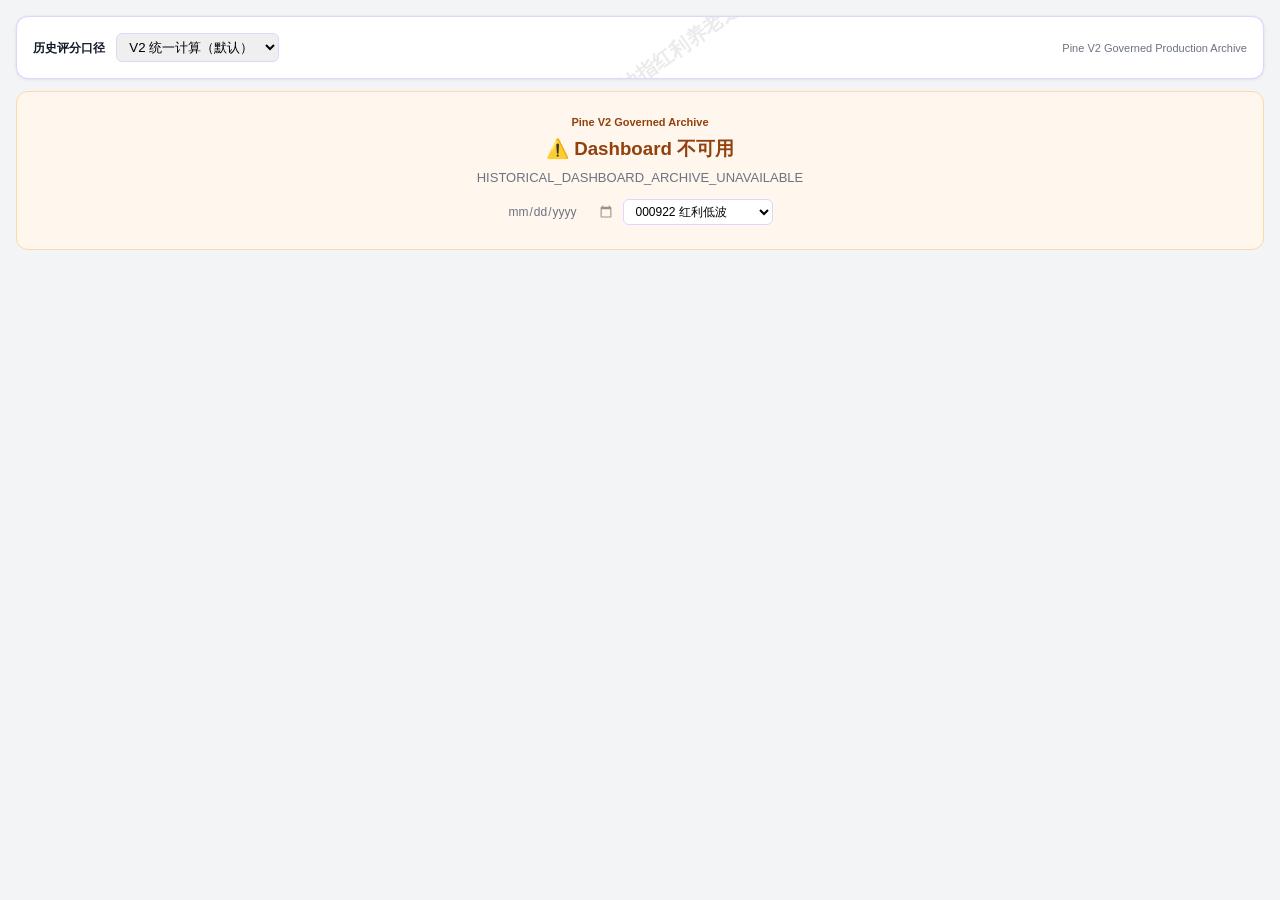
==== commit 6927ed15: "feat: publish governed Pine V2 Pages runtime" ====
--- a/index.html
+++ b/index.html
@@ -1 +1,9 @@
-<!DOCTYPE html><html lang="zh-CN"><head><meta charset="UTF-8"><meta name="viewport" content="width=device-width,initial-scale=1.0"><title>红利ETF看板 V2 Consumer Fix</title><link rel="stylesheet" href="dashboard.css"></head><body><div id="root"></div><div style="text-align:center;font-size:10px;color:#b0b7c3;margin-top:8px;margin-bottom:16px;padding:8px 16px">仅供研究参考，不构成投资建议</div><script type="module" src="app.js"></script></body></html>
+<!DOCTYPE html><html lang="zh-CN"><head>
+<meta charset="UTF-8"><meta name="viewport" content="width=device-width,initial-scale=1.0">
+<title>红利ETF看板 · V2</title>
+<link rel="icon" href="data:image/svg+xml,<svg xmlns=%22http://www.w3.org/2000/svg%22 viewBox=%220 0 100 100%22><text y=%22.9em%22 font-size=%2290%22>📊</text></svg>">
+<link rel="stylesheet" href="dashboard.css?v=pine-v2-pages-v1">
+</head><body>
+<div id="root"></div>
+<script type="module" src="app.js?v=pine-v2-pages-v1"></script>
+</body></html>
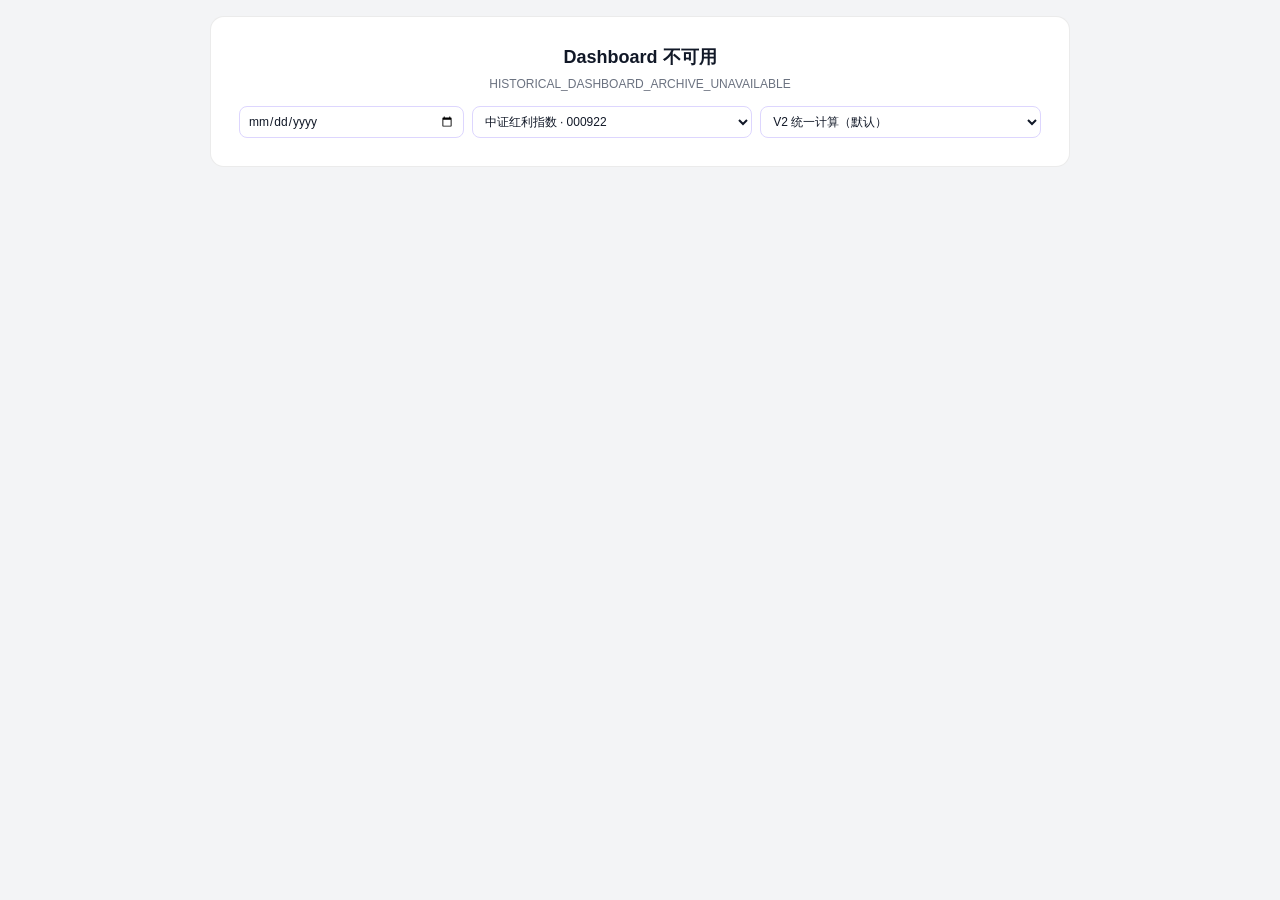
==== commit 86fef6fe: "feat: publish governed Pine V2 Pages runtime" ====
--- a/index.html
+++ b/index.html
@@ -2,8 +2,8 @@
 <meta charset="UTF-8"><meta name="viewport" content="width=device-width,initial-scale=1.0">
 <title>红利ETF看板 · V2</title>
 <link rel="icon" href="data:image/svg+xml,<svg xmlns=%22http://www.w3.org/2000/svg%22 viewBox=%220 0 100 100%22><text y=%22.9em%22 font-size=%2290%22>📊</text></svg>">
-<link rel="stylesheet" href="dashboard.css?v=pine-v2-pages-v1">
+<link rel="stylesheet" href="dashboard.css?v=pine-v2-dashboard-ux-v1">
 </head><body>
 <div id="root"></div>
-<script type="module" src="app.js?v=pine-v2-pages-v1"></script>
+<script type="module" src="app.js?v=pine-v2-dashboard-ux-v1"></script>
 </body></html>
--- a/dashboard.css
+++ b/dashboard.css
@@ -1,102 +1,166 @@
-/* === Legacy UI Fidelity: Dividend ETF Dashboard V2 === */
-:root{--bg:#f3f4f6;--card:#fff;--bd:rgba(0,0,0,.07);--red:#dc2626;--green:#059669;--blue:#2563eb;--amber:#d97706;--purple:#7c3aed;--muted:#6b7280;--shadow:0 1px 4px rgba(0,0,0,.06),0 0 0 .5px rgba(0,0,0,.04)}
+:root{
+  --bg:#f3f4f6;--card:#fff;--border:rgba(0,0,0,.08);--text:#111827;--muted:#6b7280;
+  --red:#dc2626;--orange:#ea580c;--yellow:#ca8a04;--green:#059669;--deep-green:#047857;
+  --light-green:#34d399;--blue:#2563eb;--purple:#7c3aed;
+  --shadow:0 1px 4px rgba(0,0,0,.06),0 0 0 .5px rgba(0,0,0,.04);
+}
 *,*::before,*::after{box-sizing:border-box;margin:0;padding:0}
-img,video,svg,canvas{max-width:100%}
-body{font-family:'Inter',-apple-system,sans-serif;background:var(--bg);color:#111827;min-height:100vh;padding:16px;overflow-x:hidden}
-#app{max-width:800px;margin:0 auto}
-/* Cards */
-.card{background:var(--card);border-radius:12px;box-shadow:var(--shadow);border:.5px solid var(--bd);padding:16px;margin-bottom:12px;overflow:hidden;width:100%;box-sizing:border-box;position:relative}
-.card::after,.score-hero::after{content:"gzh@纳指红利养老之路";position:absolute;left:52%;top:66%;transform:translate(-50%,-50%) rotate(-35deg);color:rgba(100,100,100,.13);font-size:20px;font-weight:600;line-height:1;letter-spacing:.4px;white-space:nowrap;pointer-events:none;user-select:none}
-.card-title{font-size:13px;font-weight:700;margin-bottom:12px;padding-left:10px;border-left:3px solid var(--purple);white-space:nowrap}
-/* Header */
-.header-bar{display:flex;align-items:center;justify-content:space-between;flex-wrap:wrap;gap:8px;margin-bottom:8px}
-.header-left h1{font-size:18px;font-weight:700;margin:0}
-.header-left .index-code{font-size:12px;color:var(--muted)}
-.header-badge{font-size:11px;font-weight:600;padding:3px 10px;border-radius:20px;white-space:nowrap;background:#fef3c7;color:#92400e}
-.header-badge.auto{background:#ecfdf5;color:#065f46}
-/* Score Hero */
-.score-hero{background:var(--card);border-radius:16px;box-shadow:var(--shadow);border:.5px solid var(--bd);padding:24px 20px;margin-bottom:16px;text-align:center;overflow:hidden;position:relative}
-.score-big{font-family:monospace;font-size:72px;font-weight:700;line-height:1}
-.verdict-pill{display:inline-flex;align-items:center;gap:6px;margin:8px auto 16px;font-size:13px;font-weight:600;padding:7px 18px;border-radius:20px}
-.verdict-dot{width:7px;height:7px;border-radius:50%;flex-shrink:0}
-.scale-track{position:relative;height:8px;border-radius:99px;background:#e5e7eb;overflow:hidden;margin-bottom:4px}
-.scale-fill{position:absolute;top:0;left:0;height:100%;border-radius:99px;background:linear-gradient(to right,#dc2626,#f59e0b,#059669)}
-.scale-labels{position:relative;height:16px;margin-top:2px}
-.scale-labels span{position:absolute;font-size:11px;color:var(--muted);font-weight:500;white-space:nowrap;transform:translateX(-50%)}
-/* KPI Grid */
-.kpi-grid{display:grid;grid-template-columns:repeat(2,1fr);gap:10px;margin-bottom:16px}
-.kpi-card{background:var(--card);border-radius:12px;box-shadow:var(--shadow);border:.5px solid var(--bd);padding:14px;border-left:3px solid var(--purple);overflow:hidden;position:relative}
-.kpi-card::after{content:"gzh@纳指红利养老之路";position:absolute;left:52%;top:66%;transform:translate(-50%,-50%) rotate(-35deg);color:rgba(100,100,100,.13);font-size:16px;font-weight:600;pointer-events:none;user-select:none}
-.kpi-label{font-size:11px;color:var(--muted);font-weight:500;white-space:nowrap;overflow:hidden;text-overflow:ellipsis}
-.kpi-value{font-family:monospace;font-size:26px;font-weight:700;line-height:1.1;margin-top:4px;overflow:hidden;text-overflow:ellipsis;white-space:nowrap}
-.kpi-sub{font-size:11px;color:var(--muted);margin-top:3px;white-space:nowrap}
-/* Score rows */
-.dim-label{font-size:11px;font-weight:700;color:var(--muted);margin:4px 0 10px;text-transform:uppercase;letter-spacing:.5px}
-.score-row{display:flex;align-items:center;gap:8px;margin-bottom:6px}
-.score-row-label{font-size:12px;flex-shrink:0;width:100px;white-space:nowrap;overflow:hidden;text-overflow:ellipsis}
-.score-bar-wrap{flex:1;height:6px;background:#e5e7eb;border-radius:99px;overflow:hidden}
-.score-bar-fill{height:100%;border-radius:99px}
-.score-row-pts{font-family:monospace;font-size:12px;font-weight:700;flex-shrink:0;width:50px;text-align:right;white-space:nowrap}
-.subtotal-row{display:flex;justify-content:space-between;align-items:center;padding:5px 0;margin:4px 0 10px;border-top:.5px dashed #e5e7eb;border-bottom:.5px dashed #e5e7eb}
-.subtotal-row span:first-child{font-size:11px;font-weight:600;color:var(--muted)}
-.subtotal-row span:last-child{font-family:monospace;font-size:13px;font-weight:700}
-/* Detail cards */
-.gauge-track{position:relative;height:18px;border-radius:99px;background:linear-gradient(to right,#dc2626 0%,#f59e0b 40%,#fcd34d 60%,#34d399 80%,#059669 100%);margin-bottom:4px}
-.gauge-ptr{position:absolute;top:-5px;transform:translateX(-50%);width:0;height:0;border-left:6px solid transparent;border-right:6px solid transparent;border-top:10px solid #111827}
-.gauge-labels{display:flex;justify-content:space-between;font-size:9px;color:var(--muted);font-weight:500;padding:0 2px}
-.pp252-row{display:flex;justify-content:space-between;align-items:center;padding:7px 0;border-bottom:.5px solid #e5e7eb;font-size:11px}
-.pp252-row:last-child{border-bottom:none}
-.pp252-value{font-family:monospace;font-weight:700}
-.ma-table{width:100%;border-collapse:collapse;table-layout:fixed}
-.ma-table th{font-size:10px;color:var(--muted);font-weight:600;text-align:left;padding:0 6px 6px}
-.ma-table th:last-child{text-align:right}
-.ma-table td:last-child{text-align:right}
-.ma-table td{font-size:12px;padding:5px 6px;border-top:.5px solid #f3f4f6;overflow:hidden;text-overflow:ellipsis}
-.tag-below{background:#fee2e2;color:#991b1b;padding:1px 6px;border-radius:4px;font-size:10px;font-weight:600}
-.tag-above{background:#d1fae5;color:#065f46;padding:1px 6px;border-radius:4px;font-size:10px;font-weight:600}
-.ind-row{display:flex;align-items:flex-start;gap:8px;padding:8px 0;border-top:.5px solid #f3f4f6}
-.ind-row:first-child{border-top:none;padding-top:0}
-.ind-dot{width:8px;height:8px;border-radius:50%;flex-shrink:0;margin-top:3px}
-.ind-dot.red{background:var(--red)}.ind-dot.green{background:var(--green)}.ind-dot.amber{background:var(--amber)}
-.ind-content h4{font-size:12px;font-weight:600;word-break:break-word}
-.ind-content p{font-size:11px;color:var(--muted);margin-top:2px;line-height:1.45;word-break:break-word}
-.analyst-block{background:#f9fafb;border-radius:10px;padding:10px 12px;border:.5px solid var(--bd);margin-top:8px}
-.analyst-block h4{font-size:11px;font-weight:700;color:var(--muted);margin-bottom:6px;text-transform:uppercase;letter-spacing:.5px}
-.analyst-item{display:flex;gap:8px;align-items:flex-start;margin-bottom:5px}
-.analyst-item:last-child{margin-bottom:0}
-.analyst-dot{width:7px;height:7px;border-radius:50%;flex-shrink:0;margin-top:4px}
-.analyst-dot.green{background:#059669}.analyst-dot.red{background:#dc2626}.analyst-dot.gray{background:var(--muted)}
-.analyst-item p{font-size:11px;color:#111827;line-height:1.5}
-/* Badges */
-.bg-green{background:#d1fae5;color:#065f46}.bg-amber{background:#fef3c7;color:#92400e}.bg-red{background:#fee2e2;color:#991b1b}.bg-blue{background:#dbeafe;color:#1e40af}.bg-gray{background:#f3f4f6;color:#6b7280}.bg-purple{background:#ede9fe;color:#5b21b6;border:1px solid #c4b5fd}
-/* Spread & warn */
-.spread-box{background:#f9fafb;border-radius:8px;padding:8px;border:.5px solid var(--bd);text-align:center}
-.spread-box-label{font-size:10px;color:var(--muted)}
-.spread-box-val{font-family:monospace;font-size:16px;font-weight:700;margin-top:2px}
-.warn-box{background:#fff7ed;border:.5px solid #fed7aa;border-radius:8px;padding:8px 12px;margin-top:10px;font-size:11px;color:#92400e}
-/* Manual Simulation - collapsed bottom */
-.manual-section{margin-top:20px;border-top:2px solid var(--bd);padding-top:16px}
-.manual-section summary{font-size:13px;font-weight:700;color:var(--muted);cursor:pointer;padding:8px 0;user-select:none}
-.manual-section .entry-field{display:flex;flex-direction:column;gap:4px;margin-bottom:8px;min-width:0}
-.manual-section label{font-size:11px;font-weight:600;color:var(--muted)}
-.manual-section input,.manual-section select{font-family:monospace;font-size:13px;padding:7px 10px;border:1px solid #e5e7eb;border-radius:8px;background:#f9fafb;color:#111827;outline:none;width:100%;min-width:0;box-sizing:border-box}
-.manual-section input:focus,.manual-section select:focus{border-color:var(--purple);box-shadow:0 0 0 2px rgba(124,58,237,.1);background:#fff}
-.btn-row{display:flex;flex-direction:row;flex-wrap:nowrap;gap:8px;margin-top:12px;width:100%}
-.btn-calc{flex:2;min-width:0;padding:10px;background:#059669;color:#fff;border:none;border-radius:10px;font-size:13px;font-weight:700;cursor:pointer;white-space:nowrap}
-.btn-fill{flex:2;min-width:0;padding:10px;background:var(--purple);color:#fff;border:none;border-radius:10px;font-size:13px;font-weight:700;cursor:pointer}
-.btn-clear{flex:1;min-width:0;padding:10px;background:#f3f4f6;color:var(--muted);border:1px solid #e5e7eb;border-radius:10px;font-size:13px;font-weight:600;cursor:pointer;white-space:nowrap}
-.calc-result{display:none;margin-top:10px;padding:10px 12px;background:#f0fdf4;border:.5px solid #bbf7d0;border-radius:10px;font-size:11px;color:#065f46}
-/* History */
-.hist-btn{padding:7px 12px;border:none;border-radius:8px;font-size:12px;font-weight:600;cursor:pointer;white-space:nowrap}
-.date-input{font-family:'Inter',sans-serif;font-size:12px;color:var(--muted);background:transparent;border:none;outline:none;cursor:pointer}
-.date-input::-webkit-calendar-picker-indicator{opacity:.4;cursor:pointer;width:14px;height:14px;margin-left:2px}
-/* Error / Loading */
-.error-card{background:#fff7ed;border:1px solid #fed7aa;border-radius:12px;padding:24px;text-align:center}
-.error-card h3{color:#92400e;margin-bottom:8px}
-.error-card p{color:var(--muted);font-size:13px}
-.loader{text-align:center;padding:40px;color:var(--muted)}
-/* Score colors */
-.score-red{color:var(--red)}.score-green{color:var(--green)}.score-amber{color:var(--amber)}
-@media(min-width:480px){.kpi-grid{grid-template-columns:repeat(4,1fr)}}
-/* Responsive */
-@media(max-width:479px){body{padding:10px}.card::after,.score-hero::after{font-size:15px}.kpi-value{font-size:22px}.score-big{font-size:52px}.btn-row{display:grid;grid-template-columns:minmax(0,1fr) minmax(0,1fr)}.btn-row .btn-fill,.btn-row .btn-calc{min-height:44px}.btn-row .btn-clear{grid-column:1/-1;min-height:40px}}
+html,body,#root,#app{width:100%;min-width:0;max-width:100%}
+body{
+  font-family:Inter,-apple-system,BlinkMacSystemFont,"Segoe UI",sans-serif;
+  background:var(--bg);color:var(--text);min-height:100vh;padding:16px;overflow-x:hidden;
+}
+button,input,select{font:inherit}
+#app{max-width:860px;margin:0 auto}
+.card,.score-hero{
+  position:relative;width:100%;min-width:0;max-width:100%;overflow:hidden;
+  background:var(--card);border:.5px solid var(--border);border-radius:14px;
+  box-shadow:var(--shadow);padding:16px;margin-bottom:12px;
+}
+.card::after,.score-hero::after,.kpi-card::after{
+  content:"gzh@纳指红利养老之路";position:absolute;z-index:0;left:55%;top:65%;
+  transform:translate(-50%,-50%) rotate(-34deg);color:rgba(100,100,100,.10);
+  font-size:19px;font-weight:700;white-space:nowrap;pointer-events:none;user-select:none;
+}
+.card>*:not(.gauge-ptr),.score-hero>*{position:relative;z-index:1}
+.card-title{
+  font-size:14px;font-weight:800;margin-bottom:14px;padding-left:10px;
+  border-left:3px solid var(--purple);overflow-wrap:anywhere;
+}
+.header-bar{display:flex;align-items:flex-start;justify-content:space-between;gap:10px;flex-wrap:wrap;min-width:0}
+.header-left{flex:1 1 240px;min-width:0}
+.header-left h1{font-size:20px;line-height:1.3;overflow-wrap:anywhere}
+.header-date{margin-top:5px;color:var(--muted);font-size:12px}
+.identity-chip{
+  flex:0 1 auto;max-width:100%;border-radius:999px;padding:5px 10px;
+  font-size:11px;font-weight:700;overflow-wrap:anywhere;
+}
+.identity-chip.verified{background:#ecfdf5;color:#065f46}
+.identity-chip.calculation{background:#fef3c7;color:#92400e}
+.header-controls{
+  display:grid;grid-template-columns:minmax(0,.8fr) minmax(0,1fr) minmax(0,1fr);
+  gap:8px;margin-top:12px;min-width:0;width:100%;
+}
+.header-controls input,.header-controls select{
+  width:100%;min-width:0;max-width:100%;padding:7px 8px;border:1px solid #ddd6fe;
+  border-radius:8px;background:#fff;color:var(--text);font-size:12px;
+}
+.technical-details{
+  margin-top:10px;border-top:1px dashed #e5e7eb;padding-top:8px;color:var(--muted);
+  font-size:11px;line-height:1.6;min-width:0;
+}
+.technical-details summary{cursor:pointer;font-weight:700;color:var(--muted)}
+.technical-details div{overflow-wrap:anywhere;word-break:break-word}
+.fixture-warning{color:#b45309;font-weight:700}
+.score-hero{text-align:center;padding:24px 20px}
+.hero-title{font-size:14px;font-weight:800;color:var(--muted)}
+.score-big{font-family:ui-monospace,SFMono-Regular,Menlo,monospace;font-size:70px;font-weight:800;line-height:1.05;margin-top:4px}
+.score-big span{font-size:22px}
+.signal-pill{display:inline-flex;margin:9px auto 16px;padding:7px 18px;border-radius:999px;font-size:13px;font-weight:800}
+.scale-track{height:8px;background:#e5e7eb;border-radius:999px;overflow:hidden}
+.scale-fill{height:100%;border-radius:999px;background:linear-gradient(90deg,var(--red),#f59e0b,var(--green))}
+.hero-breakdown{display:flex;justify-content:center;gap:20px;flex-wrap:wrap;margin-top:15px;font-size:13px}
+.operation-reference{margin-top:9px;color:var(--muted);font-size:11px;overflow-wrap:anywhere}
+.kpi-grid{display:grid;grid-template-columns:repeat(4,minmax(0,1fr));gap:10px;margin-bottom:16px;min-width:0}
+.kpi-card{
+  position:relative;min-width:0;max-width:100%;overflow:hidden;background:#fff;
+  border:.5px solid var(--border);border-left:4px solid currentColor;border-radius:12px;
+  box-shadow:var(--shadow);padding:13px;
+}
+.kpi-card::after{font-size:13px}
+.kpi-label{font-size:11px;color:var(--muted);font-weight:600;overflow-wrap:anywhere}
+.kpi-value{
+  margin-top:5px;font-family:ui-monospace,SFMono-Regular,Menlo,monospace;
+  font-size:23px;font-weight:800;line-height:1.12;overflow-wrap:anywhere;word-break:break-word;
+}
+.kpi-sub{font-size:10px;color:var(--muted);margin-top:3px}
+.category-index{color:var(--red)}.category-did{color:#d4a000}.category-cn10y{color:var(--blue)}.category-spread{color:var(--green)}
+.dim-label{font-size:11px;font-weight:800;color:var(--muted);margin:5px 0 10px;letter-spacing:.5px}
+.score-row{min-width:0;display:grid;grid-template-columns:minmax(0,1fr);gap:5px;padding:9px 0;border-top:1px solid #f3f4f6}
+.score-row-heading,.score-row-progress{display:grid;grid-template-columns:minmax(0,1fr) auto;align-items:center;gap:9px;min-width:0}
+.score-row-label{font-size:12px;font-weight:700;min-width:0;overflow-wrap:anywhere}
+.score-row-raw{font-size:10px;color:var(--muted);text-align:right;max-width:330px;overflow-wrap:anywhere;word-break:break-word}
+.score-bar-wrap{min-width:0;height:7px;background:#e5e7eb;border-radius:999px;overflow:hidden}
+.score-bar-fill{height:100%;border-radius:999px}
+.score-row-pts{font-family:ui-monospace,SFMono-Regular,Menlo,monospace;font-size:11px;font-weight:800;white-space:nowrap}
+.component-state{font-size:11px;font-weight:700;overflow-wrap:anywhere}
+.subtotal-row{display:flex;justify-content:space-between;gap:10px;padding:7px 0;margin:3px 0 11px;border-block:1px dashed #e5e7eb;font-size:12px;font-weight:700}
+.gauge-track{position:relative;height:18px;border-radius:999px;margin-bottom:5px}
+.valuation-gauge{background:linear-gradient(90deg,#059669 0%,#34d399 30%,#facc15 55%,#f97316 78%,#dc2626 100%)}
+.gauge-ptr{
+  position:absolute!important;z-index:2!important;top:-5px;transform:translateX(-50%);
+  width:0;height:0;border-left:6px solid transparent;border-right:6px solid transparent;border-top:10px solid #111827;
+}
+.gauge-labels{display:flex;justify-content:space-between;gap:8px;color:var(--muted);font-size:9px}
+.pp252-row,.trend-line{display:flex;justify-content:space-between;align-items:flex-start;gap:12px;padding:8px 0;border-bottom:1px solid #f3f4f6;font-size:12px;min-width:0}
+.pp252-row>span:first-child,.trend-line>span{min-width:0}
+.pp252-value,.trend-line>b{font-family:ui-monospace,SFMono-Regular,Menlo,monospace;text-align:right;overflow-wrap:anywhere;word-break:break-word;min-width:0}
+.field-note{margin-top:9px;color:var(--muted);font-size:10px;line-height:1.5;overflow-wrap:anywhere}
+.missing-value{padding:12px;border-radius:8px;background:#f9fafb;color:var(--muted);font-size:12px;text-align:center}
+.data-table,.signal-table{width:100%;max-width:100%;border-collapse:collapse;table-layout:fixed}
+.data-table th,.data-table td,.signal-table th,.signal-table td{padding:7px 6px;border-top:1px solid #f3f4f6;font-size:11px;vertical-align:top;overflow-wrap:anywhere;word-break:break-word}
+.data-table th,.signal-table th{color:var(--muted);font-weight:700;text-align:left}
+.data-table td:last-child{text-align:right}
+.valuation-summary{display:inline-flex;border-radius:999px;padding:5px 10px;margin-bottom:10px;font-size:12px;font-weight:800}
+.metric-grid{display:grid;grid-template-columns:repeat(2,minmax(0,1fr));gap:8px;min-width:0}
+.metric-item{display:flex;flex-direction:column;min-width:0;padding:10px;border:1px solid #f3f4f6;border-radius:10px;background:#fafafa}
+.metric-item span{font-size:11px;color:var(--muted)}
+.metric-item b{margin-top:3px;font-family:ui-monospace,SFMono-Regular,Menlo,monospace;font-size:15px;overflow-wrap:anywhere}
+.metric-item small{margin-top:4px;color:var(--muted);line-height:1.4;overflow-wrap:anywhere}
+.pine-breakdown{display:grid;grid-template-columns:repeat(3,minmax(0,1fr));gap:8px;margin-top:10px}
+.pine-breakdown span{min-width:0;padding:8px;border-radius:8px;background:#f9fafb;font-size:10px;overflow-wrap:anywhere}
+.pine-breakdown b{display:block;margin-top:3px;font-size:14px}
+.environment-grid{display:grid;grid-template-columns:repeat(2,minmax(0,1fr));gap:10px}
+.environment-box{min-width:0;padding:13px;border-radius:10px;border:1px solid currentColor;background:#fff}
+.environment-box span{display:block;font-size:11px;color:var(--muted);overflow-wrap:anywhere}
+.environment-box b{display:block;margin-top:4px;font-family:ui-monospace,SFMono-Regular,Menlo,monospace;font-size:18px;overflow-wrap:anywhere}
+.environment-cn10y{color:var(--blue)}.environment-spread{color:var(--red)}
+.analyst-block{min-width:0;margin-top:9px;padding:11px 12px;border:1px solid var(--border);border-radius:10px;background:#f9fafb}
+.analyst-block h3{font-size:11px;color:var(--muted);margin-bottom:7px}
+.analyst-block p{font-size:11px;line-height:1.55;overflow-wrap:anywhere;word-break:break-word}
+.analyst-item{display:flex;align-items:flex-start;gap:8px;min-width:0;margin-top:6px}
+.analyst-dot{width:7px;height:7px;flex:0 0 7px;border-radius:50%;margin-top:5px}
+.analyst-dot.green{background:var(--green)}.analyst-dot.red{background:var(--red)}
+.signal-table-wrap{width:100%;max-width:100%;overflow:hidden}
+.signal-table th:nth-child(1){width:25%}.signal-table th:nth-child(2){width:25%}.signal-table th:nth-child(3){width:50%}
+.signal-table tr{border-left:4px solid transparent}
+.signal-deep-green{background:#d1fae5;color:#064e3b}.signal-green{background:#ecfdf5;color:#065f46}
+.signal-light-green{background:#f0fdf4;color:#166534}.signal-yellow{background:#fefce8;color:#854d0e}
+.signal-orange{background:#fff7ed;color:#9a3412}.signal-red{background:#fef2f2;color:#991b1b}
+.signal-current{outline:2px solid #111827;outline-offset:-2px}
+.current-badge{display:inline-flex;margin-left:5px;padding:1px 5px;border-radius:999px;background:#111827;color:#fff;font-size:9px}
+.research-disclaimer{margin-top:10px;text-align:center;color:var(--muted);font-size:10px}
+.semantic-deep-green{color:var(--deep-green)}.semantic-green{color:var(--green)}
+.semantic-light-green{color:#16a34a}.semantic-yellow{color:var(--yellow)}
+.semantic-orange{color:var(--orange)}.semantic-red{color:var(--red)}
+.semantic-bg-deep-green{background:#d1fae5;color:#064e3b}.semantic-bg-green{background:#dcfce7;color:#166534}
+.semantic-bg-light-green{background:#f0fdf4;color:#15803d}.semantic-bg-yellow{background:#fef9c3;color:#854d0e}
+.semantic-bg-orange{background:#ffedd5;color:#9a3412}.semantic-bg-red{background:#fee2e2;color:#991b1b}
+.loader,.error-card{max-width:860px;margin:0 auto;background:#fff;border:1px solid var(--border);border-radius:14px;padding:28px;text-align:center}
+.loader h1,.error-card h1{font-size:18px}.error-card p{margin-top:8px;color:var(--muted);font-size:12px}
+.loader .header-controls,.error-card .header-controls{margin-top:15px}
+@media(max-width:720px){
+  .kpi-grid{grid-template-columns:repeat(2,minmax(0,1fr))}
+  .score-big{font-size:58px}
+}
+@media(max-width:479px){
+  body{padding:10px}
+  .card,.score-hero{padding:14px;margin-bottom:10px}
+  .card::after,.score-hero::after{font-size:14px}
+  .header-left h1{font-size:18px}
+  .header-controls{grid-template-columns:minmax(0,1fr);gap:6px}
+  .identity-chip{width:fit-content}
+  .score-big{font-size:50px}
+  .score-big span{font-size:18px}
+  .kpi-grid{gap:8px}
+  .kpi-card{padding:11px}
+  .kpi-value{font-size:19px}
+  .score-row-heading{grid-template-columns:minmax(0,1fr)}
+  .score-row-raw{text-align:left;max-width:100%}
+  .metric-grid{grid-template-columns:minmax(0,1fr)}
+  .pine-breakdown{grid-template-columns:minmax(0,1fr)}
+  .environment-grid{grid-template-columns:minmax(0,1fr)}
+  .pp252-row,.trend-line{flex-wrap:wrap}
+  .pp252-value,.trend-line>b{text-align:left}
+  .signal-table th,.signal-table td{padding:6px 4px;font-size:10px}
+}
